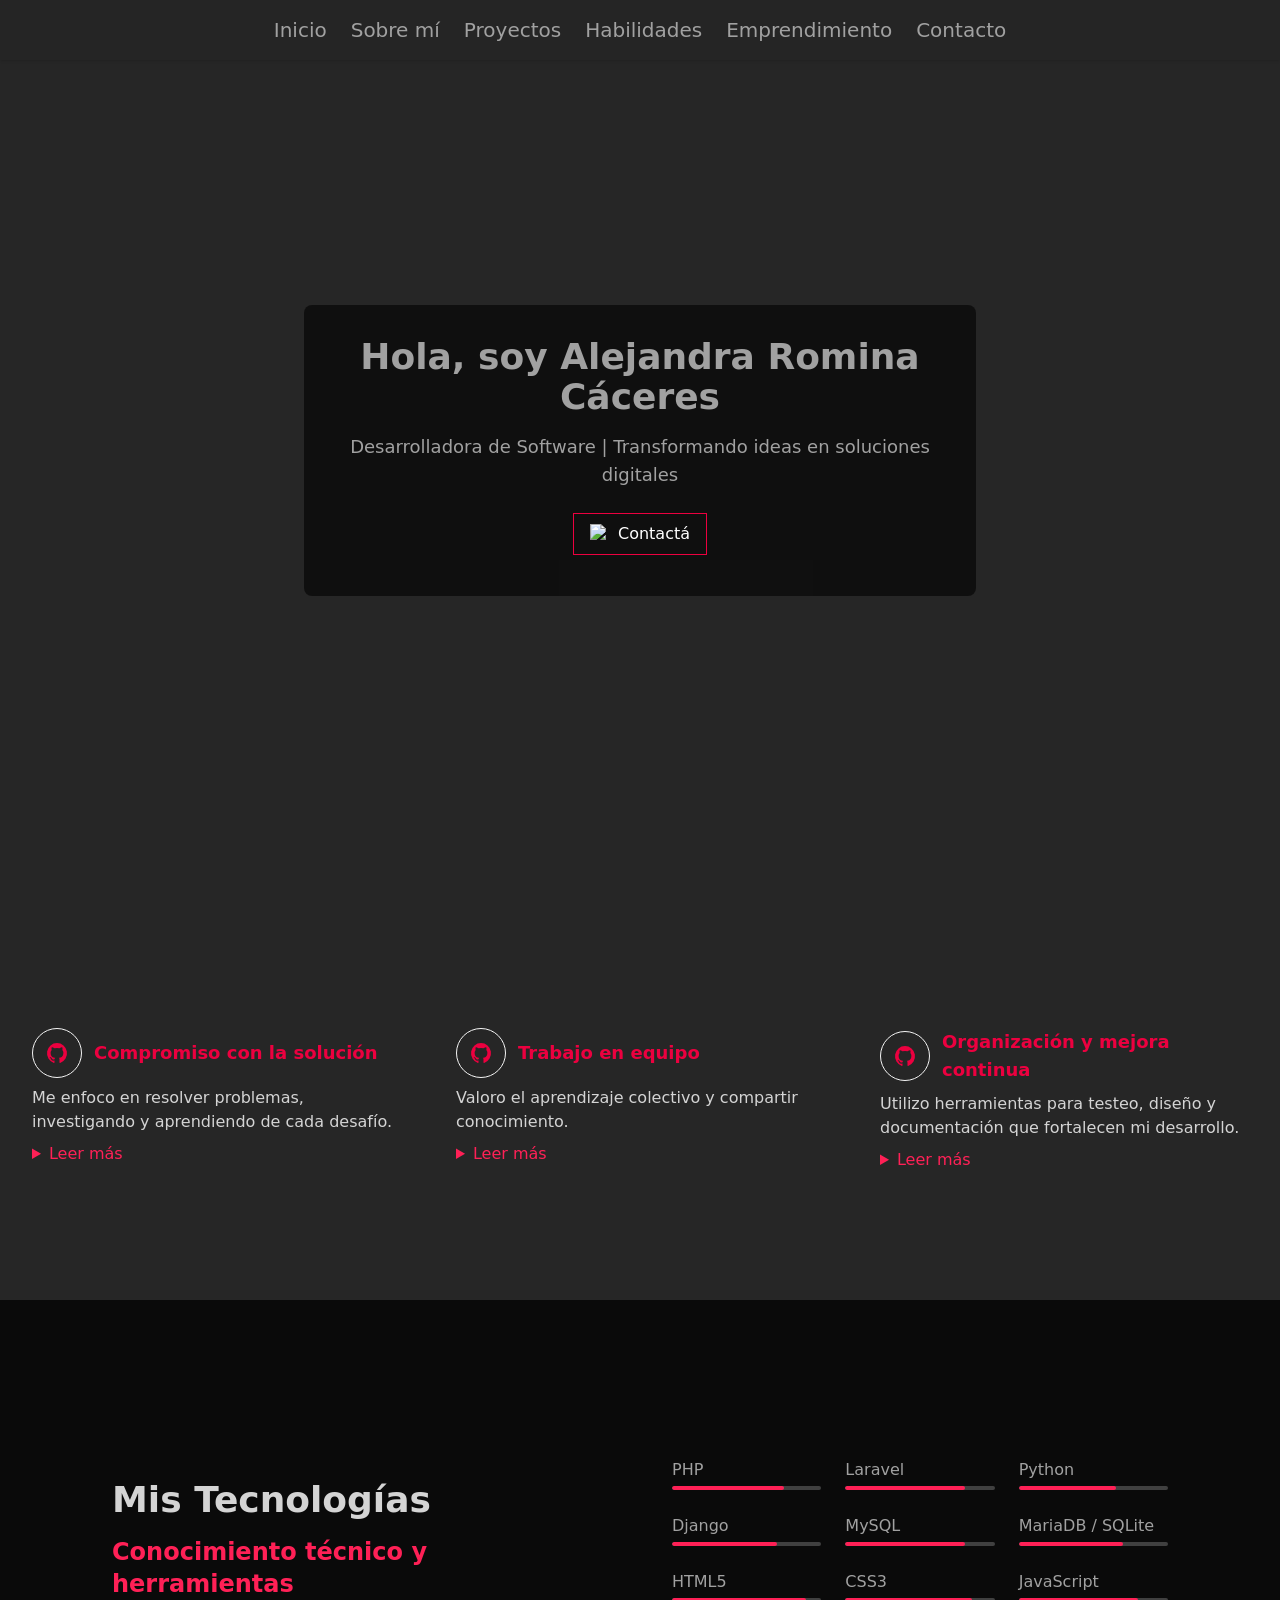
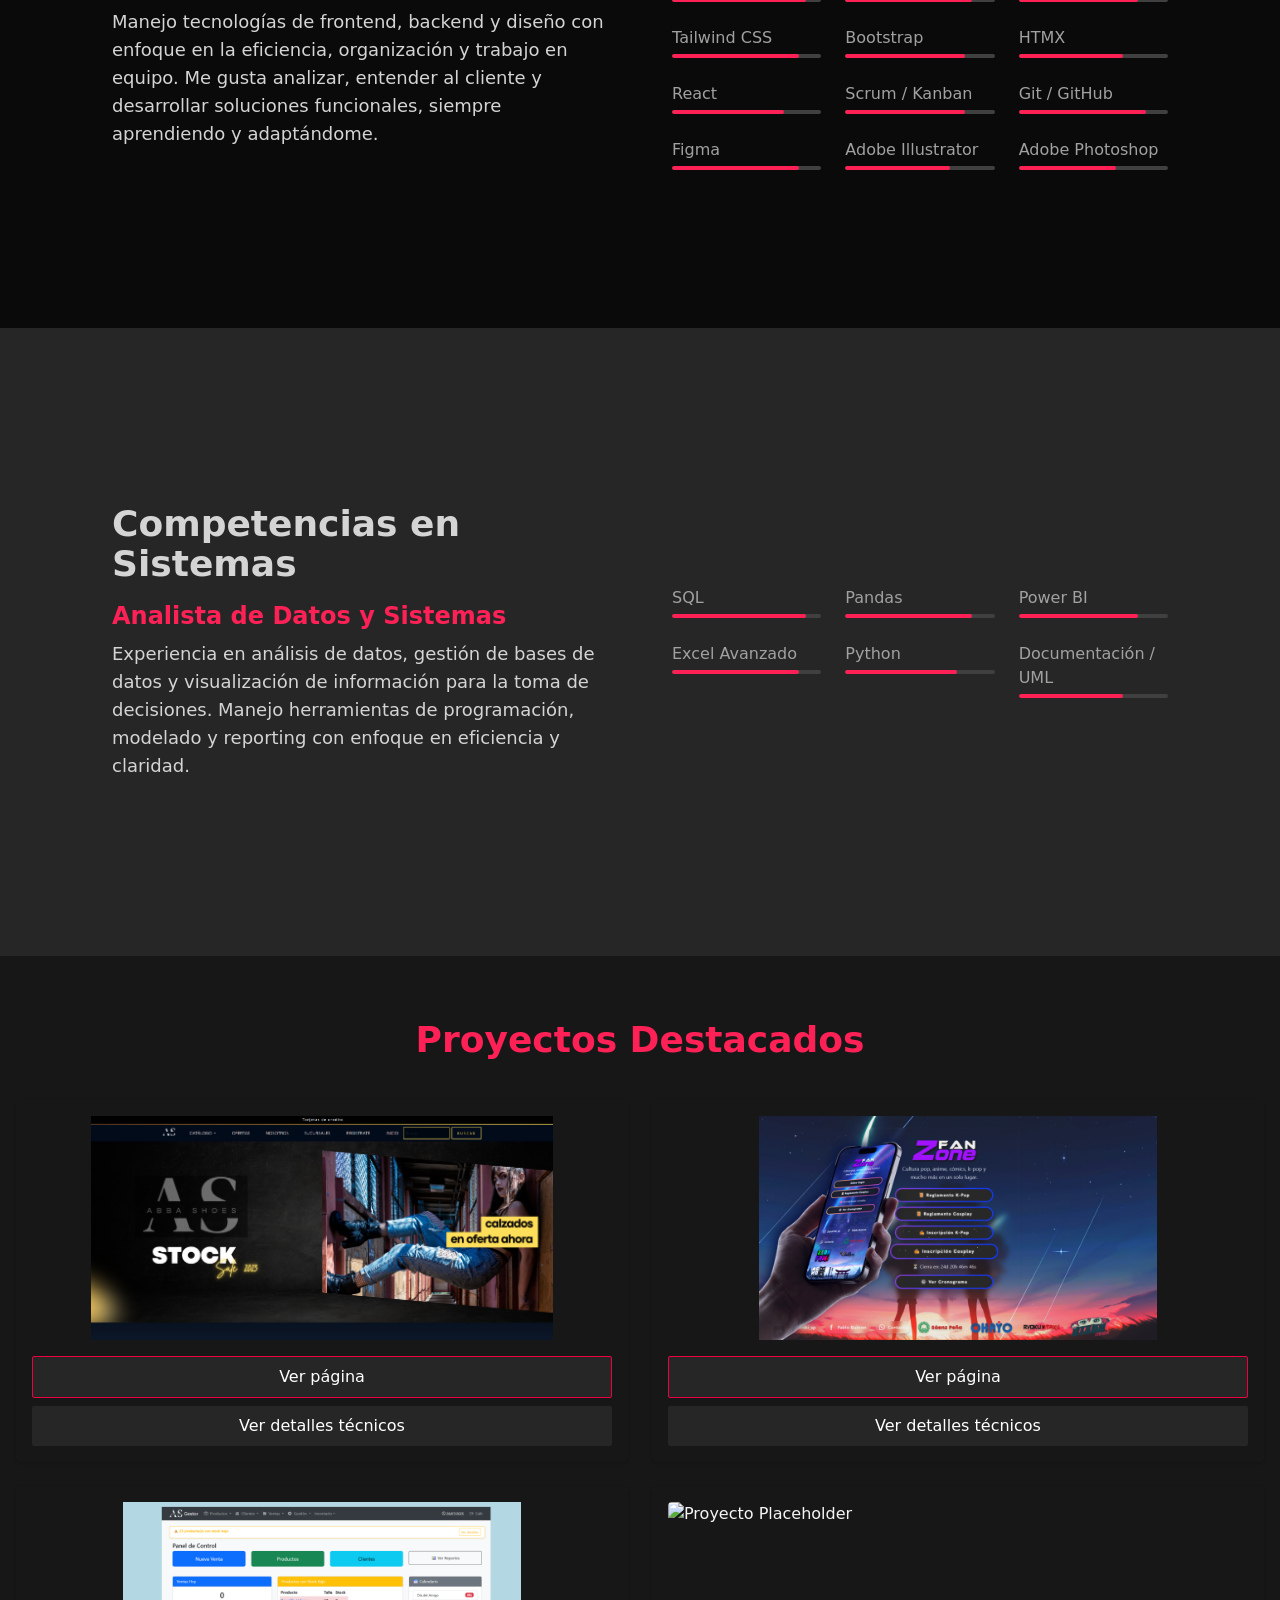
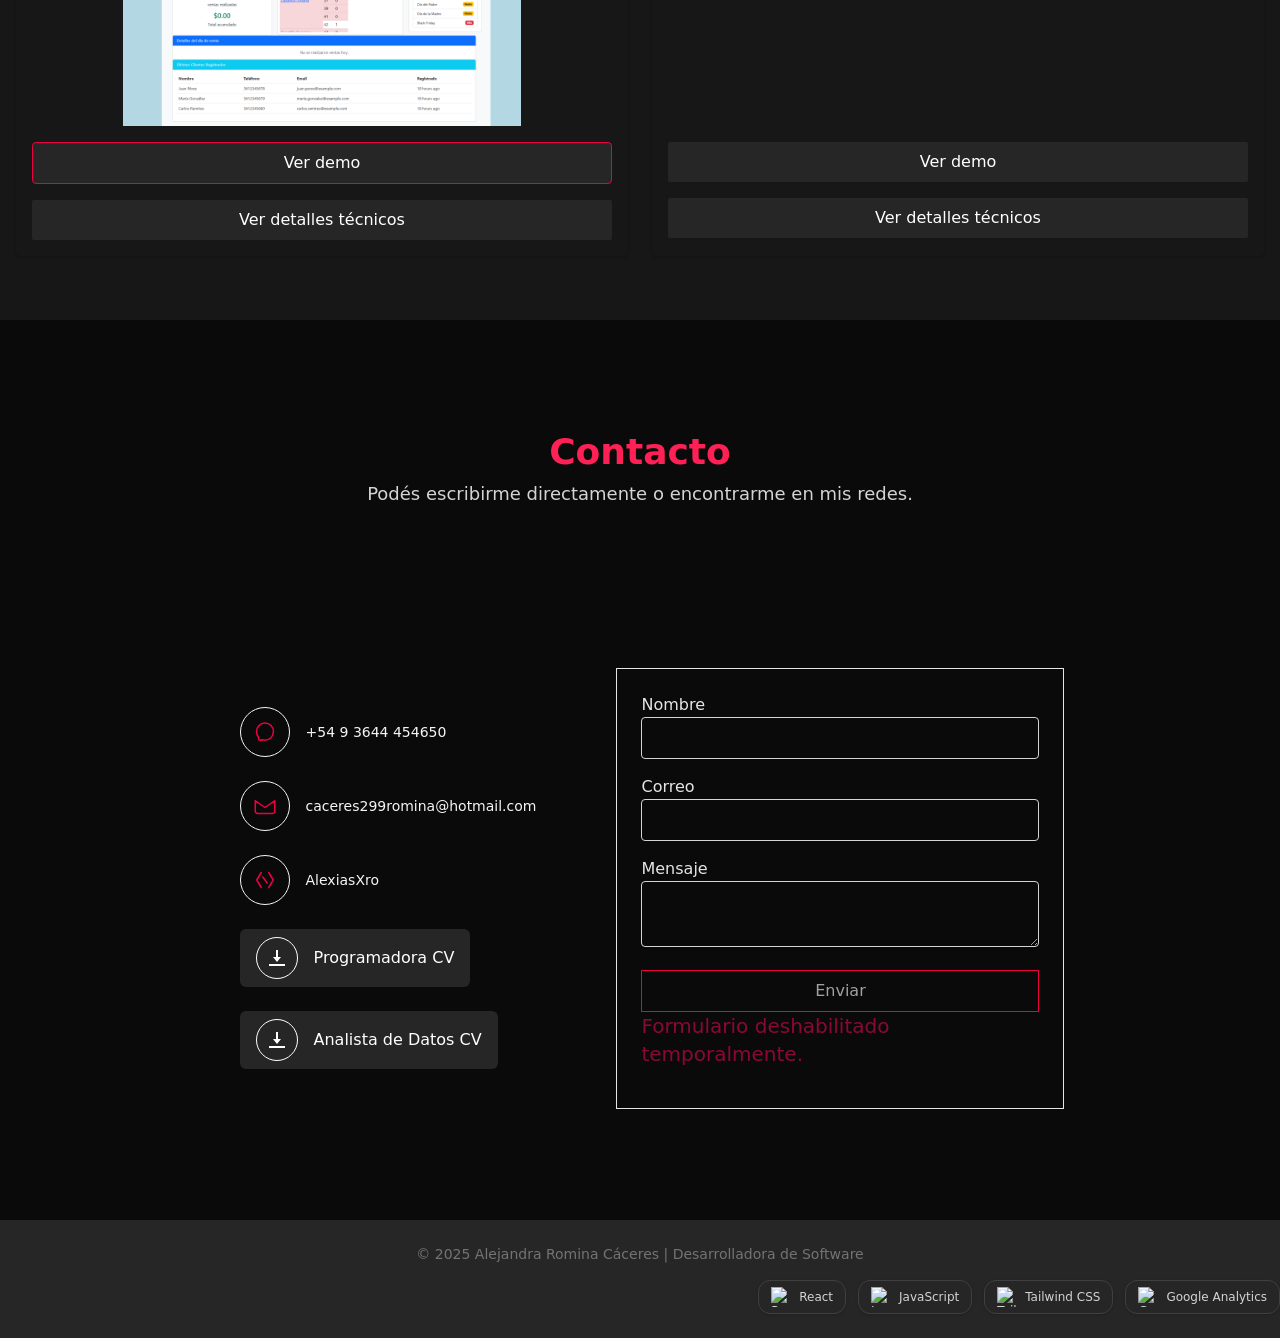
==== index.html @ 6312ea37 "Refactor code structure for improved readability and maintainability" ====
<!DOCTYPE html>
<html lang="es">

<head>
  <!-- Google tag (gtag.js) -->
  <script async src="https://www.googletagmanager.com/gtag/js?id=G-7Z6G8LFJYQ"></script>
  <script>
    window.dataLayer = window.dataLayer || [];
    function gtag() { dataLayer.push(arguments); }
    gtag('js', new Date());

    gtag('config', 'G-7Z6G8LFJYQ');
  </script>

  <meta charset="UTF-8" />
  <meta name="viewport" content="width=device-width, initial-scale=1.0" />
  <title>Mi Portafolio - A.Romina Caceres</title>
  <link href="./tailwind.css" rel="stylesheet" />
  <!-- AOS CSS -->
  <link href="https://unpkg.com/aos@2.3.1/dist/aos.css" rel="stylesheet">


</head>

<body class=" bg-neutral-800 text-neutral-200 font-sans">

  <!-- Navbar -->
  <nav class=" bg-neutral-800/80 shadow p-4 fixed top-0 w-full z-50">
    <ul class="flex justify-center space-x-6 font-stretch-normal text-xl text-neutral-400">
      <li><a href="#home" class="hover:text-rose-500">Inicio</a></li>
      <li><a href="#sobre-mi" class="hover:text-rose-500">Sobre mí</a></li>
      <li><a href="#proyectos" class="hover:text-rose-500">Proyectos</a></li>
      <li><a href="#habilidades" class="hover:text-rose-500">Habilidades</a></li>
      <li><a href="#emprendimiento" class="hover:text-rose-500">Emprendimiento</a></li>
      <li><a href="#contacto" class="hover:text-rose-500">Contacto</a></li>
    </ul>
  </nav>

  <main class="flex flex-col ">


    <!-- Inicio -->
    <section id="home" class="relative h-screen bg-cover bg-center flex items-center justify-center text-neutral-400"
      style="background-image: url('https://images.unsplash.com/photo-1481151500463-1fa2dd2d5dbe?fm=jpg&q=60&w=3000&ixlib=rb-4.1.0&ixid=M3wxMjA3fDB8MHxzZWFyY2h8NHx8b2ZpY2luYSUyMG9zY3VyYXxlbnwwfHwwfHx8MA%3D%3D');">
      <div class="bg-neutral-950/80 p-8 rounded-lg text-center max-w-2xl" data-aos="fade-up" data-aos-duration="1000">
        <h1 class="text-3xl md:text-4xl font-bold mb-4">Hola, soy Alejandra Romina Cáceres</h1>
        <p class="text-lg md:text-1xl">Desarrolladora de Software | Transformando ideas en soluciones digitales</p>


        <a href="https://wa.me/5493644454650" target="_blank" rel="noopener noreferrer"
  class="mt-6 inline-flex items-center gap-2 px-4 py-2 border border-rose-600 hover:bg-rose-500/80 text-white text-center  font-medium transition"
  data-aos="fade-up" data-aos-delay="300">
  <img src="https://upload.wikimedia.org/wikipedia/commons/6/6b/WhatsApp.svg" alt="WhatsApp" class="w-5 h-5" />
  Contactá
</a>

      </div>


    </section>


    <!-- Sección 1: Valores personales -->
    <section id="sobre-mi" class="max-w-7xl mx-auto px-4 py-12 min-h-[400px]  flex items-center">

      <div class="flex flex-col md:flex-row justify-around items-start space-y-6 md:space-y-0 md:space-x-6 w-full">

        <div class="grid md:grid-cols-3 gap-6 text-neutral-700 w-full">

          <!-- Tarjeta 1 Icono código -->
          <div class=" p-4" data-aos="zoom-in-up" data-aos-delay="0">
            <div class="flex items-center space-x-3 mb-2">

              <div class="border border-neutral-100 rounded-full p-3 ">
                <svg class="w-6 h-6 text-rose-600" fill="currentColor" viewBox="0 0 24 24">
                  <path fill-rule="evenodd" clip-rule="evenodd"
                    d="M12.006 2a9.847 9.847 0 0 0-6.484 2.44 10.32 10.32 0 0 0-3.393 6.17 10.48 10.48 0 0 0 1.317 6.955 10.045 10.045 0 0 0 5.4 4.418c.504.095.683-.223.683-.494 0-.245-.01-1.052-.014-1.908-2.78.62-3.366-1.21-3.366-1.21a2.711 2.711 0 0 0-1.11-1.5c-.907-.637.07-.621.07-.621.317.044.62.163.885.346.266.183.487.426.647.71.135.253.318.476.538.655a2.079 2.079 0 0 0 2.37.196c.045-.52.27-1.006.635-1.37-2.219-.259-4.554-1.138-4.554-5.07a4.022 4.022 0 0 1 1.031-2.75 3.77 3.77 0 0 1 .096-2.713s.839-.275 2.749 1.05a9.26 9.26 0 0 1 5.004 0c1.906-1.325 2.74-1.05 2.74-1.05.37.858.406 1.828.101 2.713a4.017 4.017 0 0 1 1.029 2.75c0 3.939-2.339 4.805-4.564 5.058a2.471 2.471 0 0 1 .679 1.897c0 1.372-.012 2.477-.012 2.814 0 .272.18.592.687.492a10.05 10.05 0 0 0 5.388-4.421 10.473 10.473 0 0 0 1.313-6.948 10.32 10.32 0 0 0-3.39-6.165A9.847 9.847 0 0 0 12.007 2Z" />
                </svg>
              </div>
              <h3 class="text-lg font-semibold text-rose-600">Compromiso con la solución</h3>
            </div>
            <p class="text-base text-neutral-300">
              Me enfoco en resolver problemas, investigando y aprendiendo de cada desafío.
            </p>
            <details class="mt-2 text-base text-neutral-300">
              <summary class="cursor-pointer text-rose-500">Leer más</summary>
              Aunque no siempre tengo todas las respuestas, busco soluciones junto al equipo y comprendo al cliente
              más allá del código.
            </details>
          </div>

          <!-- Tarjeta 2 Icono equipo-->
          <div class=" p-4" data-aos="zoom-in-up" data-aos-delay="100">
            <div class="flex items-center space-x-3 mb-2">

              <div class="border border-neutral-100 rounded-full p-3">
                <svg class="w-6 h-6 text-rose-600" fill="currentColor" viewBox="0 0 24 24">
                  <path fill-rule="evenodd" clip-rule="evenodd"
                    d="M12.006 2a9.847 9.847 0 0 0-6.484 2.44 10.32 10.32 0 0 0-3.393 6.17 10.48 10.48 0 0 0 1.317 6.955 10.045 10.045 0 0 0 5.4 4.418c.504.095.683-.223.683-.494 0-.245-.01-1.052-.014-1.908-2.78.62-3.366-1.21-3.366-1.21a2.711 2.711 0 0 0-1.11-1.5c-.907-.637.07-.621.07-.621.317.044.62.163.885.346.266.183.487.426.647.71.135.253.318.476.538.655a2.079 2.079 0 0 0 2.37.196c.045-.52.27-1.006.635-1.37-2.219-.259-4.554-1.138-4.554-5.07a4.022 4.022 0 0 1 1.031-2.75 3.77 3.77 0 0 1 .096-2.713s.839-.275 2.749 1.05a9.26 9.26 0 0 1 5.004 0c1.906-1.325 2.74-1.05 2.74-1.05.37.858.406 1.828.101 2.713a4.017 4.017 0 0 1 1.029 2.75c0 3.939-2.339 4.805-4.564 5.058a2.471 2.471 0 0 1 .679 1.897c0 1.372-.012 2.477-.012 2.814 0 .272.18.592.687.492a10.05 10.05 0 0 0 5.388-4.421 10.473 10.473 0 0 0 1.313-6.948 10.32 10.32 0 0 0-3.39-6.165A9.847 9.847 0 0 0 12.007 2Z" />
                </svg>
              </div>
              <h3 class="text-lg font-semibold text-rose-600">Trabajo en equipo</h3>
            </div>
            <p class="text-base text-neutral-300">
              Valoro el aprendizaje colectivo y compartir conocimiento.
            </p>
            <details class="mt-2 text-base text-neutral-300">
              <summary class="cursor-pointer text-rose-500">Leer más</summary>
              Cuando algo no me sale, investigo, pregunto y me apoyo en el equipo. Ser desarrolladora es construir en
              conjunto.
            </details>
          </div>

          <!-- Tarjeta 3 Icono testing-->
          <div class=" p-4" data-aos="zoom-in-up" data-aos-delay="200">
            <div class="flex items-center space-x-3 mb-2">
              <div class="border border-neutral-100 rounded-full p-3">
                <svg class="w-6 h-6 text-rose-600" fill="currentColor" viewBox="0 0 24 24">
                  <path fill-rule="evenodd" clip-rule="evenodd"
                    d="M12.006 2a9.847 9.847 0 0 0-6.484 2.44 10.32 10.32 0 0 0-3.393 6.17 10.48 10.48 0 0 0 1.317 6.955 10.045 10.045 0 0 0 5.4 4.418c.504.095.683-.223.683-.494 0-.245-.01-1.052-.014-1.908-2.78.62-3.366-1.21-3.366-1.21a2.711 2.711 0 0 0-1.11-1.5c-.907-.637.07-.621.07-.621.317.044.62.163.885.346.266.183.487.426.647.71.135.253.318.476.538.655a2.079 2.079 0 0 0 2.37.196c.045-.52.27-1.006.635-1.37-2.219-.259-4.554-1.138-4.554-5.07a4.022 4.022 0 0 1 1.031-2.75 3.77 3.77 0 0 1 .096-2.713s.839-.275 2.749 1.05a9.26 9.26 0 0 1 5.004 0c1.906-1.325 2.74-1.05 2.74-1.05.37.858.406 1.828.101 2.713a4.017 4.017 0 0 1 1.029 2.75c0 3.939-2.339 4.805-4.564 5.058a2.471 2.471 0 0 1 .679 1.897c0 1.372-.012 2.477-.012 2.814 0 .272.18.592.687.492a10.05 10.05 0 0 0 5.388-4.421 10.473 10.473 0 0 0 1.313-6.948 10.32 10.32 0 0 0-3.39-6.165A9.847 9.847 0 0 0 12.007 2Z" />
                </svg>
              </div>
              <h3 class="text-lg font-semibold text-rose-600">Organización y mejora continua</h3>
            </div>
            <p class="text-base text-neutral-300">
              Utilizo herramientas para testeo, diseño y documentación que fortalecen mi desarrollo.
            </p>
            <details class="mt-2 text-base text-neutral-300">
              <summary class="cursor-pointer text-rose-500">Leer más</summary>
              Aunque ciertos lenguajes me cuesten al inicio, los enfrento con resiliencia y estructura.
            </details>
          </div>

        </div>

      </div>

      </div>
    </section>

    <!-- Sección 2: Skills técnicas -->
    <section id="habilidades" class="bg-neutral-950 text-neutral-400 py-16">

      <div class="max-w-6xl mx-auto px-4">

        <div class="flex flex-col md:flex-row items-center justify-between min-h-[500px]">

          <!-- Texto -->
          <!-- Contenedor izquierdo: texto -->
          <div class="md:w-1/2 w-full mb-10 md:mb-0 px-8">
            <h1 class="text-4xl font-bold text-neutral-300 mb-4">Mis Tecnologías</h1>
            <h2 class="text-2xl font-semibold text-rose-500 mb-2">Conocimiento técnico y herramientas</h2>
            <p class="text-neutral-300 text-lg">
              Manejo tecnologías de frontend, backend y diseño con enfoque en la eficiencia, organización y trabajo en
              equipo.
              Me gusta analizar, entender al cliente y desarrollar soluciones funcionales, siempre aprendiendo y
              adaptándome.
            </p>
          </div>

          <!-- Contenedor derecho: gráfico de barras -->
          <div class="md:w-1/2 w-full px-8">

            <div id="skills-bars" class="grid grid-cols-1 sm:grid-cols-2 lg:grid-cols-3 gap-6">

              <!-- Backend -->


              <!-- PHP -->
              <div>
                <p class="mb-1">PHP</p>
                <div class="w-full bg-neutral-700 rounded-full h-1 overflow-hidden">
                  <div class="bg-rose-500 h-1 rounded-full bar-fill" data-width="75%"></div>
                </div>
              </div>

              <!-- Laravel -->
              <div>
                <p class="mb-1">Laravel</p>
                <div class="w-full bg-neutral-700 rounded-full h-1 overflow-hidden">
                  <div class="bg-rose-500 h-1 rounded-full bar-fill" data-width="80%"></div>
                </div>
              </div>

              <!-- Python -->
              <div>
                <p class="mb-1">Python</p>
                <div class="w-full bg-neutral-700 rounded-full h-1 overflow-hidden">
                  <div class="bg-rose-500 h-1 rounded-full bar-fill" data-width="65%"></div>
                </div>
              </div>

              <!-- Django -->
              <div>
                <p class="mb-1">Django</p>
                <div class="w-full bg-neutral-700 rounded-full h-1 overflow-hidden">
                  <div class="bg-rose-500 h-1 rounded-full bar-fill" data-width="70%"></div>
                </div>
              </div>

              <!-- MySQL -->
              <div>
                <p class="mb-1">MySQL</p>
                <div class="w-full bg-neutral-700 rounded-full h-1 overflow-hidden">
                  <div class="bg-rose-500 h-1 rounded-full bar-fill" data-width="80%"></div>
                </div>
              </div>

              <!-- SQLite / MariaDB -->
              <div>
                <p class="mb-1">MariaDB / SQLite</p>
                <div class="w-full bg-neutral-700 rounded-full h-1 overflow-hidden">
                  <div class="bg-rose-500 h-1 rounded-full bar-fill" data-width="70%"></div>
                </div>
              </div>


              <!-- Frontend -->
              <!-- HTML5 -->
              <div>
                <p class="mb-1">HTML5</p>
                <div class="w-full bg-neutral-700 rounded-full h-1 overflow-hidden">
                  <div class="bg-rose-500 h-1 rounded-full bar-fill" data-width="90%"></div>
                </div>
              </div>

              <!-- CSS3 -->
              <div>
                <p class="mb-1">CSS3</p>
                <div class="w-full bg-neutral-700 rounded-full h-1 overflow-hidden">
                  <div class="bg-rose-500 h-1 rounded-full bar-fill" data-width="85%"></div>
                </div>
              </div>

              <!-- JavaScript -->
              <div>
                <p class="mb-1">JavaScript</p>
                <div class="w-full bg-neutral-700 rounded-full h-1 overflow-hidden">
                  <div class="bg-rose-500 h-1 rounded-full bar-fill" data-width="80%"></div>
                </div>
              </div>

              <!-- Tailwind CSS -->
              <div>
                <p class="mb-1">Tailwind CSS</p>
                <div class="w-full bg-neutral-700 rounded-full h-1 overflow-hidden">
                  <div class="bg-rose-500 h-1 rounded-full bar-fill" data-width="85%"></div>
                </div>
              </div>

              <!-- Bootstrap -->
              <div>
                <p class="mb-1">Bootstrap</p>
                <div class="w-full bg-neutral-700 rounded-full h-1 overflow-hidden">
                  <div class="bg-rose-500 h-1 rounded-full bar-fill" data-width="80%"></div>
                </div>
              </div>

              <!-- HTMX -->
              <div>
                <p class="mb-1">HTMX</p>
                <div class="w-full bg-neutral-700 rounded-full h-1 overflow-hidden">
                  <div class="bg-rose-500 h-1 rounded-full bar-fill" data-width="70%"></div>
                </div>
              </div>
              <!-- React -->
              <div>
                <p class="mb-1">React</p>
                <div class="w-full bg-neutral-700 rounded-full h-1 overflow-hidden">
                  <div class="bg-rose-500 h-1 rounded-full bar-fill" data-width="75%"></div>
                </div>
              </div>
              <!-- Scrum / Kanban -->
              <div>
                <p class="mb-1">Scrum / Kanban</p>
                <div class="w-full bg-neutral-700 rounded-full h-1 overflow-hidden">
                  <div class="bg-rose-500 h-1 rounded-full bar-fill" data-width="80%"></div>
                </div>
              </div>

              <!-- Git / GitHub -->
              <div>
                <p class="mb-1">Git / GitHub</p>
                <div class="w-full bg-neutral-700 rounded-full h-1 overflow-hidden">
                  <div class="bg-rose-500 h-1 rounded-full bar-fill" data-width="85%"></div>
                </div>
              </div>



              <!--Diseño-->
              <!-- Figma -->
              <div>
                <p class="mb-1">Figma</p>
                <div class="w-full bg-neutral-700 rounded-full h-1 overflow-hidden">
                  <div class="bg-rose-500 h-1 rounded-full bar-fill" data-width="85%"></div>
                </div>
              </div>

              <!-- Adobe Illustrator -->
              <div>
                <p class="mb-1">Adobe Illustrator</p>
                <div class="w-full bg-neutral-700 rounded-full h-1 overflow-hidden">
                  <div class="bg-rose-500 h-1 rounded-full bar-fill" data-width="70%"></div>
                </div>
              </div>

              <!-- Photoshop -->
              <div>
                <p class="mb-1">Adobe Photoshop</p>
                <div class="w-full bg-neutral-700 rounded-full h-1 overflow-hidden">
                  <div class="bg-rose-500 h-1 rounded-full bar-fill" data-width="65%"></div>
                </div>
              </div>
            </div>


          </div>
        </div>

      </div>
    </section>
    <script>
      document.addEventListener("DOMContentLoaded", () => {
        const bars = document.querySelectorAll(".bar-fill");

        const observer = new IntersectionObserver((entries, observer) => {
          entries.forEach(entry => {
            if (entry.isIntersecting) {
              const bar = entry.target;
              const width = bar.dataset.width;
              bar.style.transition = "width 1.5s ease-out";
              bar.style.width = width;
              observer.unobserve(bar); // Solo una vez
            }
          });
        }, {
          threshold: 0.4 // cuando el 40% sea visible
        });

        bars.forEach(bar => {
          bar.style.width = "0"; // Reset inicial
          observer.observe(bar);
        });
      });
    </script>

    <!-- Sección: Skills Analista de Sistemas -->
<section id="habilidades" class="bg-neutral-850 text-neutral-400 py-16">

  <div class="max-w-6xl mx-auto px-4">

    <div class="flex flex-col md:flex-row items-center justify-between min-h-[500px]">

      <!-- Texto -->
      <div class="md:w-1/2 w-full mb-10 md:mb-0 px-8">
        <h1 class="text-4xl font-bold text-neutral-300 mb-4">Competencias en Sistemas</h1>
        <h2 class="text-2xl font-semibold text-rose-500 mb-2">Analista de Datos y Sistemas</h2>
        <p class="text-neutral-300 text-lg">
          Experiencia en análisis de datos, gestión de bases de datos y visualización de información para la toma de decisiones.
          Manejo herramientas de programación, modelado y reporting con enfoque en eficiencia y claridad.
        </p>
      </div>

      <!-- Gráfico de barras -->
      <div class="md:w-1/2 w-full px-8">

        <div id="skills-bars" class="grid grid-cols-1 sm:grid-cols-2 lg:grid-cols-3 gap-6">

          <!-- SQL -->
          <div>
            <p class="mb-1">SQL</p>
            <div class="w-full bg-neutral-700 rounded-full h-1 overflow-hidden">
              <div class="bg-rose-500 h-1 rounded-full bar-fill" data-width="90%"></div>
            </div>
          </div>

          <!-- Pandas -->
          <div>
            <p class="mb-1">Pandas</p>
            <div class="w-full bg-neutral-700 rounded-full h-1 overflow-hidden">
              <div class="bg-rose-500 h-1 rounded-full bar-fill" data-width="85%"></div>
            </div>
          </div>

          <!-- Power BI -->
          <div>
            <p class="mb-1">Power BI</p>
            <div class="w-full bg-neutral-700 rounded-full h-1 overflow-hidden">
              <div class="bg-rose-500 h-1 rounded-full bar-fill" data-width="80%"></div>
            </div>
          </div>

          <!-- Excel Avanzado -->
          <div>
            <p class="mb-1">Excel Avanzado</p>
            <div class="w-full bg-neutral-700 rounded-full h-1 overflow-hidden">
              <div class="bg-rose-500 h-1 rounded-full bar-fill" data-width="85%"></div>
            </div>
          </div>

          <!-- Python -->
          <div>
            <p class="mb-1">Python</p>
            <div class="w-full bg-neutral-700 rounded-full h-1 overflow-hidden">
              <div class="bg-rose-500 h-1 rounded-full bar-fill" data-width="75%"></div>
            </div>
          </div>

          <!-- Documentación / UML -->
          <div>
            <p class="mb-1">Documentación / UML</p>
            <div class="w-full bg-neutral-700 rounded-full h-1 overflow-hidden">
              <div class="bg-rose-500 h-1 rounded-full bar-fill" data-width="70%"></div>
            </div>
          </div>

        </div>
      </div>
    </div>
  </div>
</section>



    <!-- Sección de proyectos -->
    <section id="proyectos" class="bg-neutral-900 text-neutral-100 py-16 px-2 sm:px-4">
      <div class="max-w-7xl mx-auto">

        <h2 class="text-3xl sm:text-4xl font-semibold text-center text-rose-500 mb-10">
          Proyectos Destacados
        </h2>

        <div class="grid grid-cols-1 sm:grid-cols-2 gap-6">
          <!-- Proyecto 1 -->
          <div class="proyecto bg-neutral-900 p-4 rounded shadow relative">
            <!-- Contenedor de imagen con overlay -->
            <div class="relative">
              <img src="./img/frontAbba.png" alt="Proyecto Tienda Shoes"
                class="rounded object-contain w-full h-56 mb-4" />

              <!-- Overlay oculto inicialmente -->
              <div id="overlay-front-abba"
                class="absolute inset-0 bg-rose-950/90 w-full h-56 text-neutral-300 text-md p-4 hidden rounded mb-4 flex flex-col justify-center overflow-y-auto">
                <ul class="list-disc pl-5">
                
                  <li>Desarrollado con <strong>HTML5, CSS3, Bootstrap</strong> y <strong>JavaScript puro</strong>.</li>
                  <li>Frontend estático, ideal para <em>hosting gratuito</em>.</li>
                  <li>Versión extendida con integración a <strong>Base de Datos MySQL</strong>.</li>
                  <li>Diseño <strong>100% responsive</strong>, adaptado a móviles y tablets.</li>
                  <li>Incluye formulario de inicio de sesión para acceso al panel de administración.</li>
                  <li>Reto principal: mantener la aplicación estática para máxima eficiencia y simplicidad.</li>
                </ul>
                
              </div>


              <!-- Botones -->
              <div class="flex flex-col gap-2">
                <a href="https://tiendashoes-abba.netlify.app/" target="_blank"
                  class="block px-4 py-2 bg-neutral-800 border border-rose-600 hover:bg-rose-900 text-white text-center rounded-xs font-normal transition">
                  Ver página
                </a>
                <button data-toggle-overlay="front-abba"
                  class="block px-4 py-2 bg-neutral-800 hover:bg-neutral-700 text-white text-center rounded-xs font-normal transition">
                  Ver detalles técnicos
                </button>

              </div>
            </div>
          </div>


          <!-- Proyecto 2 -->
          <!-- Proyecto 2 -->
          <div class="proyecto bg-neutral-900 p-4 rounded shadow relative">
            <div class="relative">
              <img src="./img/EventoAnime.png" alt="Proyecto Fan Eventos"
                class="rounded object-contain w-full h-56 mb-4" />
              <div id="overlay-fan-eventos"
                class="absolute inset-0 bg-rose-950/90 w-full h-56 text-neutral-300 text-md p-4 hidden rounded mb-4 flex flex-col justify-center overflow-y-auto">
                
                 <ul class="list-disc pl-5 text-neutral-300 ">
  <li>Desarrollado con <strong>HTML</strong>, <strong>Tailwind CSS</strong> y <strong>JavaScript puro</strong>.</li>
  <li>Interfaz con botones para inscripción y acceso a información.</li>
  <li>Integración con <strong>Google Formularios</strong> y <strong>Google Documentos</strong> para gestión de inscripciones.</li>
  <li>Temporizador que controla el cierre automático de inscripciones y oculta el formulario.</li>
  <li>Incluye mapa del lugar con <strong>Google Maps</strong> y seguimiento mediante <strong>Google Analytics</strong>.</li>
  <li>Sitio estático sin backend ni base de datos.</li>
</ul>

             
              </div>
            </div>
            <div class="flex flex-col gap-2">
              <a href="https://faneventos.netlify.app/" target="_blank"
                class="block px-4 py-2 bg-neutral-800 border border-rose-600 hover:bg-rose-900 text-white text-center rounded-xs font-normal transition">
                Ver página
              </a>
              <button data-toggle-overlay="fan-eventos"
                class="block px-4 py-2 bg-neutral-800 hover:bg-neutral-700 text-white text-center rounded-xs font-normal transition">
                Ver detalles técnicos
              </button>
            </div>
          </div>


          <!-- Proyecto 3 (sin hosting, fullstack local) -->
          <div class="proyecto bg-neutral-900 p-4 rounded shadow relative">
            <div class="relative">
              <img src="./img/gestor.png" alt="Proyecto Gestor" class="rounded object-contain w-full h-56 mb-4" />
              <div id="overlay-gestor"
                class="absolute inset-0 bg-rose-950/90 w-full h-56 text-neutral-300 text-md p-4 hidden rounded  flex flex-col justify-center overflow-y-auto">
                <ul class="list-disc pl-5 my-4 ">
                 
  <li>Aplicación <strong>fullstack</strong> desarrollada con <strong>Laravel 11</strong> y <strong>Blade</strong>.</li>
  <li>Frontend con <strong>Bootstrap</strong> para una interfaz responsiva y funcional.</li>
  <li>Funcionalidades clave: gestión de <strong>compras</strong>, <strong>proveedores</strong>, <strong>clientes</strong>, <strong>ventas</strong> e <strong>inventarios</strong>.</li>
  <li>Incluye <strong>reportes</strong>, análisis de egresos y cierres de caja.</li>
  <li>Implementa <strong>autenticación</strong>, <strong>roles</strong> y <strong>soft delete</strong> para manejo seguro de datos.</li>
  <li><strong>Dashboard personalizado</strong> para control y monitoreo eficiente.</li>
  <li>Actualmente en producción y en uso en una empresa, <strong>automatizando áreas clave</strong> y preparando expansión online con revendedores.</li>
</ul>

              </div>
            </div>
            <div class="flex flex-col gap-2">

   <button
  id="openGestorAbba"
  class="block px-4 py-2 bg-neutral-800 border border-rose-600 hover:bg-rose-900 text-white text-center rounded font-normal transition">
  Ver demo
</button>
              <button data-toggle-overlay="gestor"
                class="block px-4 py-2 bg-neutral-800 hover:bg-neutral-700 text-white text-center rounded-xs font-normal transition mt-2">
                Ver detalles técnicos
              </button>
            </div>
          </div>
          <!-- Modal Gestor ABBA -->
<!-- Modal Gestor ABBA -->
<div id="gestorabba" class="fixed inset-0 z-50 hidden">
  
  <!-- Overlay -->
  <div class="absolute inset-0 bg-black/70 backdrop-blur-sm"></div>

  <!-- Contenedor -->
  <div class="relative mx-auto mt-10 max-w-5xl bg-neutral-900 text-white rounded-lg border border-rose-600 shadow-xl">

    <!-- Header -->
    <div class="flex items-center justify-between px-6 py-4 border-b border-neutral-700">
      <h2 class="text-lg font-semibold">Gestor ABBA · Demo del sistema</h2>
      <button id="closeGestorAbba" class="text-neutral-400 hover:text-white text-xl">&times;</button>
    </div>

    <!-- Body -->
    <div class="p-6">

      <!-- Carrusel -->
      <div class="relative overflow-hidden rounded-lg">

        <div id="gestorabbaSlides" class="flex transition-transform duration-500">

          <!-- Dashboard -->
<img src="img/Abba/demo1.png"
     class="w-full flex-shrink-0 object-contain"
     alt="Dashboard Gestor ABBA – Control total del negocio en tiempo real">

<!-- Ventas / Caja -->
<img src="img/Abba/demo2.png"
     class="w-full flex-shrink-0 object-contain"
     alt="Venta rápida Gestor ABBA – Pagos, cuotas y cálculo automático de vuelto">

<!-- Lector de código de barras -->
<img src="img/Abba/demo3.png"
     class="w-full flex-shrink-0 object-contain"
     alt="Ventas con código de barras Gestor ABBA – Búsqueda rápida de productos">

<!-- Stock por talle -->
<img src="img/Abba/demo4.png"
     class="w-full flex-shrink-0 object-contain"
     alt="Control de stock por talle Gestor ABBA – Actualización automática">

<!-- Clientes -->
<img src="img/Abba/demo5.png"
     class="w-full flex-shrink-0 object-contain"
     alt="Gestión de clientes Gestor ABBA – Historial de compras y fidelización">

<!-- Reportes con IA -->
<img src="img/Abba/demo6.png"
     class="w-full flex-shrink-0 object-contain"
     alt="Reportes inteligentes con IA Gestor ABBA – Análisis automático del negocio">

<!-- Gastos y proveedores -->
<img src="img/Abba/demo7.png"
     class="w-full flex-shrink-0 object-contain"
     alt="Gestión de gastos y proveedores Gestor ABBA – Control de egresos y compras">

<!-- Importación desde Excel -->
<img src="img/Abba/demo8.png"
     class="w-full flex-shrink-0 object-contain"
     alt="Importación de productos desde Excel Gestor ABBA – Carga masiva simplificada">

<!-- Facturación -->
<img src="img/Abba/demo9.png"
     class="w-full flex-shrink-0 object-contain"
     alt="Generación de facturas Gestor ABBA – Comprobantes claros y profesionales">

<!-- Slide final / Branding -->
<img src="img/Abba/demo10.png"
     class="w-full flex-shrink-0 object-contain"
     alt="Gestor ABBA – Sistema integral de ventas, stock y gestión comercial">

        </div>

        <!-- Controles -->
        <button id="prevGestorAbba"
          class="absolute left-2 top-1/2 -translate-y-1/2 bg-black/60 px-3 py-2 rounded-full hover:bg-black">
          ‹
        </button>

        <button id="nextGestorAbba"
          class="absolute right-2 top-1/2 -translate-y-1/2 bg-black/60 px-3 py-2 rounded-full hover:bg-black">
          ›
        </button>

      </div>

      <!-- Video futuro -->
      <div class="mt-4 text-center text-neutral-400 text-sm">
        🎥 Próximamente: video demo de Gestor ABBA
      </div>

    </div>
  </div>
</div>
<script>
document.addEventListener('DOMContentLoaded', () => {

  const modal = document.getElementById('gestorabba');
  const openBtn = document.getElementById('openGestorAbba');
  const closeBtn = document.getElementById('closeGestorAbba');

  const slides = document.getElementById('gestorabbaSlides');
  const totalSlides = slides.children.length;
  let index = 0;

  openBtn.addEventListener('click', () => {
    modal.classList.remove('hidden');
    index = 0;
    updateSlide();
  });

  closeBtn.addEventListener('click', () => {
    modal.classList.add('hidden');
  });

  document.getElementById('nextGestorAbba').addEventListener('click', () => {
    index = (index + 1) % totalSlides;
    updateSlide();
  });

  document.getElementById('prevGestorAbba').addEventListener('click', () => {
    index = (index - 1 + totalSlides) % totalSlides;
    updateSlide();
  });

  function updateSlide() {
    slides.style.transform = `translateX(-${index * 100}%)`;
  }

});
</script>


          <!-- Proyecto 4 (factura lite) -->
          <div class="proyecto bg-neutral-900 p-4 rounded shadow relative">
            <div class="relative">
              <img src="https://via.placeholder.com/300x200/ff7f7f/333" alt="Proyecto Placeholder"
                class="rounded object-contain w-full h-56 mb-4" />
              <div id="overlay-proyecto4"
                class="absolute inset-0 bg-rose-950/90 w-full h-56 text-neutral-300 text-md p-4 hidden rounded mb-4 flex flex-col justify-center overflow-y-auto">
                <ul class="list-disc pl-5">
                  <li>Aplicación web en desarrollo con Laravel 11, Blade y Tailwind CSS</li>
                  <li>Funcionalidad principal: emisión de facturas y remitos automatizados</li>
                  <li>Automatiza carga de información del comprador y procesos contables dentro de la factura</li>
                  <li>Planea integración futura con AFIP o ARCA para gestión fiscal</li>
                  <li>Cuenta con prototipos en Figma y frontend básico con suma de productos</li>
                  <li>Actualmente en desarrollo activo, con funcionalidades en expansión</li>
                </ul>

              </div>
            </div>
            <div class="flex flex-col gap-2">
              <a href="#detalle-proyecto4"
                class="block px-4 py-2 bg-neutral-800 hover:bg-neutral-700 text-white text-center rounded-xs font-normal transition">
                Ver demo
              </a>
              <button data-toggle-overlay="proyecto4"
                class="block px-4 py-2 bg-neutral-800 hover:bg-neutral-700 text-white text-center rounded-xs font-normal transition mt-2">
                Ver detalles técnicos
              </button>
            </div>
          </div>

        </div>
        <script>
          // Escucha todos los clicks en botones con data-toggle-overlay
          document.addEventListener('DOMContentLoaded', () => {
            document.querySelectorAll('button[data-toggle-overlay]').forEach(btn => {
              btn.addEventListener('click', () => {
                const id = btn.getAttribute('data-toggle-overlay');
                const overlay = document.getElementById('overlay-' + id);
                if (overlay) overlay.classList.toggle('hidden');
              });
            });
          });
        </script>
    </section>

    <!-- R&N -->
    <!-- R&N -->
    <!-- R&N -->
    <!--
    <section id="emprendimiento" class="max-w-7xl mx-auto px-4 py-12">
      <h2 class="text-3xl font-bold text-rose-500 mb-6">Nuestro Emprendimiento</h2>
      <p class="text-neutral-300 mb-4">Junto a mi socio desarrollamos sistemas personalizados para empresas y
        emprendimientos.
        <br>Ofrecemos soluciones a medida, soporte técnico y desarrollo web & mobile.
      </p>

      
      <a href="https://tusistema.com" target="_blank" class="text-rose-400 hover:underline">Visita nuestra web</a>
    </section>
  -->



    <!-- 000000000 CONTACTO 000000000 -->
    <section class="bg-neutral-950 min-h-screen flex flex-col justify-center items-center" id="contacto">
      <div class="w-full max-w-screen-lg p-4">

        <!-- Título de sección -->
        <div class="w-full text-center  mb-40">
          <h2 class="text-4xl font-semibold text-rose-500">Contacto</h2>
          <p class="text-neutral-300 text-lg mt-2">Podés escribirme directamente o encontrarme en mis redes.</p>
        </div>
        <div class="flex flex-col md:flex-row gap-8 justify-center items-center space-y-6 md:space-y-0 md:space-x-6">
          <!-- Iconos -->


          <!-- Íconos y enlaces -->
          <div class="flex flex-col md:flex-row gap-8 justify-center items-center space-y-6 md:space-y-0 md:space-x-6">
            <div class="flex flex-col items-start text-neutral-100 space-y-6 p-6">

              <!-- WhatsApp -->
              <!-- WhatsApp -->
              <a href="https://wa.me/5493644454650" target="_blank" rel="noopener noreferrer"
                class="flex items-center space-x-4 hover:text-rose-400 transition-transform hover:scale-105">
                <div class="border border-neutral-100 rounded-full p-3">
                  <!-- Heroicon: Chat Bubble Left -->
                  <svg xmlns="http://www.w3.org/2000/svg" fill="none" viewBox="0 0 24 24" stroke-width="1.5"
                    stroke="currentColor" class="w-6 h-6 text-rose-600">
                    <path stroke-linecap="round" stroke-linejoin="round"
                      d="M8.625 20.25c-.847 0-1.68-.09-2.482-.26a.75.75 0 0 1-.563-.729v-1.847a9.06 9.06 0 0 1-2.03-5.814C3.55 6.64 7.337 3 12 3s8.45 3.64 8.45 8.6-3.787 8.65-8.45 8.65c-.994 0-1.959-.15-2.878-.43l-2.292.43z" />
                  </svg>
                </div>
                <span class="text-neutral-100 text-sm">+54 9 3644 454650</span>
              </a>

              <!-- Email -->
              <a href="mailto:caceres299romina@hotmail.com" target="_blank" rel="noopener noreferrer"
                class="flex items-center space-x-4 hover:text-rose-400 transition-transform hover:scale-105">
                <div class="border border-neutral-100 rounded-full p-3">
                  <!-- Heroicon: Envelope -->
                  <svg xmlns="http://www.w3.org/2000/svg" fill="none" viewBox="0 0 24 24" stroke-width="1.5"
                    stroke="currentColor" class="w-6 h-6 text-rose-600">
                    <path stroke-linecap="round" stroke-linejoin="round"
                      d="M21.75 6.75v10.5a2.25 2.25 0 0 1-2.25 2.25H4.5a2.25 2.25 0 0 1-2.25-2.25V6.75M21.75 6.75L12 13.5 2.25 6.75" />
                  </svg>
                </div>
                <span class="text-neutral-100 text-sm">caceres299romina@hotmail.com</span>
              </a>

              <!-- GitHub -->
              <a href="https://github.com/AlexiasXro" target="_blank" rel="noopener noreferrer"
                class="flex items-center space-x-4 hover:text-rose-400 transition-transform hover:scale-105">
                <div class="border border-neutral-100 rounded-full p-3">
                  <!-- Heroicon: Code Bracket -->
                  <svg xmlns="http://www.w3.org/2000/svg" fill="none" viewBox="0 0 24 24" stroke-width="1.5"
                    stroke="currentColor" class="w-6 h-6 text-rose-600">
                    <path stroke-linecap="round" stroke-linejoin="round"
                      d="M8.25 4.5l-4.5 7.5 4.5 7.5m7.5-15l4.5 7.5-4.5 7.5M14.25 15l-4.5-6" />
                  </svg>
                </div>
                <span class="text-neutral-100 text-sm">AlexiasXro</span>
              </a>


              <!-- CV -->
              <a href="/img/C_Alejandra_Romina_Curriculum Vitae-Des.pdf" download target="_blank"
                class="flex items-center space-x-4 bg-neutral-800 hover:bg-rose-600 text-white px-4 py-2 rounded-md transition-transform hover:scale-105">
                <div class="border border-white rounded-full p-2">
                  <svg class="w-6 h-6 text-white" fill="currentColor" viewBox="0 0 24 24">
                    <path d="M12 16l4-5h-3V4h-2v7H8l4 5Zm-8 4h16v-2H4v2Z" />
                  </svg>
                </div>
                <span>Programadora CV </span>
              </a>
              <a href="/img/Romina-A-Cáceres_CV-Analista_de _Datos.pdf" download target="_blank"
                class="flex items-center space-x-4 bg-neutral-800 hover:bg-rose-600 text-white px-4 py-2 rounded-md transition-transform hover:scale-105">
                <div class="border border-white rounded-full p-2">
                  <svg class="w-6 h-6 text-white" fill="currentColor" viewBox="0 0 24 24">
                    <path d="M12 16l4-5h-3V4h-2v7H8l4 5Zm-8 4h16v-2H4v2Z" />
                  </svg>
                </div>
                <span>Analista de Datos CV </span>
              </a>

            </div>



            <!-- Formulario -->
            <div class="border p-6  w-full max-w-md">
              <form onsubmit="return false;">
                <div class="mb-4">
                  <label class="block text-neutral-4">Nombre</label>
                  <input type="text" class="w-full border border-neutral-300 p-2 rounded disabled " />
                </div>
                <div class="mb-4">
                  <label class="block text-neutral-4">Correo</label>
                  <input type="email" class="w-full border border-neutral-300 p-2 rounded disabled " />
                </div>
                <div class="mb-4">
                  <label class="block text-neutral-4">Mensaje</label>
                  <textarea class="w-full border border-neutral-300 p-2 rounded disabled "></textarea>
                </div>
                <button type="submit" class=" text-neutral-400 px-4 py-2 w-full disabled    border border-rose-600" title=" Formulario
                  no disponible aún">Enviar</button>
              </form>
              <p class=" text-rose-900 font-base  text-xl mb-4">Formulario deshabilitado temporalmente.</p>
            </div>
          </div>
    </section>
  </main>


  <!-- Footer -->
  <footer class="text-center text-sm py-6 text-neutral-500">
    © 2025 Alejandra Romina Cáceres | Desarrolladora de Software


    <div class="flex justify-end mt-4 flex-wrap gap-3">

      <span
        class="flex items-center gap-2 bg-neutral-800 text-neutral-300 text-xs px-3 py-1.5 rounded-xl shadow-sm border border-neutral-700 hover:bg-neutral-700 transition">
        <img
          src="https://w7.pngwing.com/pngs/403/269/png-transparent-react-react-native-logos-brands-in-colors-icon.png"
          alt="React" class="w-5 h-5 object-contain" />
        React
      </span>


      <span
        class="flex items-center gap-2 bg-neutral-800 text-neutral-300 text-xs px-3 py-1.5 rounded-xl shadow-sm border border-neutral-700 hover:bg-neutral-700 transition">
        <img src="https://upload.wikimedia.org/wikipedia/commons/6/6a/JavaScript-logo.png" alt="JavaScript"
          class="w-5 h-5 object-contain" />
        JavaScript
      </span>


      <span
        class="flex items-center gap-2 bg-neutral-800 text-neutral-300 text-xs px-3 py-1.5 rounded-xl shadow-sm border border-neutral-700 hover:bg-neutral-700 transition">
        <img src="https://upload.wikimedia.org/wikipedia/commons/d/d5/Tailwind_CSS_Logo.svg" alt="Tailwind CSS"
          class="w-5 h-5 object-contain" />
        Tailwind CSS
      </span>

      <!-- Google Analytics -->
<span class="flex items-center gap-2 bg-neutral-800 text-neutral-300 text-xs px-3 py-1.5 rounded-xl shadow-sm border border-neutral-700 hover:bg-neutral-700 transition">
  <img src="https://upload.wikimedia.org/wikipedia/commons/5/5c/Google_Analytics_logo.png" alt="Google Analytics" class="w-5 h-5 object-contain" />
  Google Analytics
</span>
    </div>
  </footer>





  <!-- AOS JS -->
  <script src="https://unpkg.com/aos@2.3.1/dist/aos.js"></script>
  <script>
    AOS.init();
  </script>
  <script>
    AOS.init({
      once: true, // Solo se anima una vez
    });

    // Detectar cuando AOS activa los elementos
    document.addEventListener('aos:in', ({ detail }) => {
      const bars = detail.querySelectorAll('.bar-fill');
      bars.forEach(bar => {
        const targetWidth = bar.getAttribute('data-width');
        bar.style.width = targetWidth;
      });
    });
  </script>

</body>

</html>
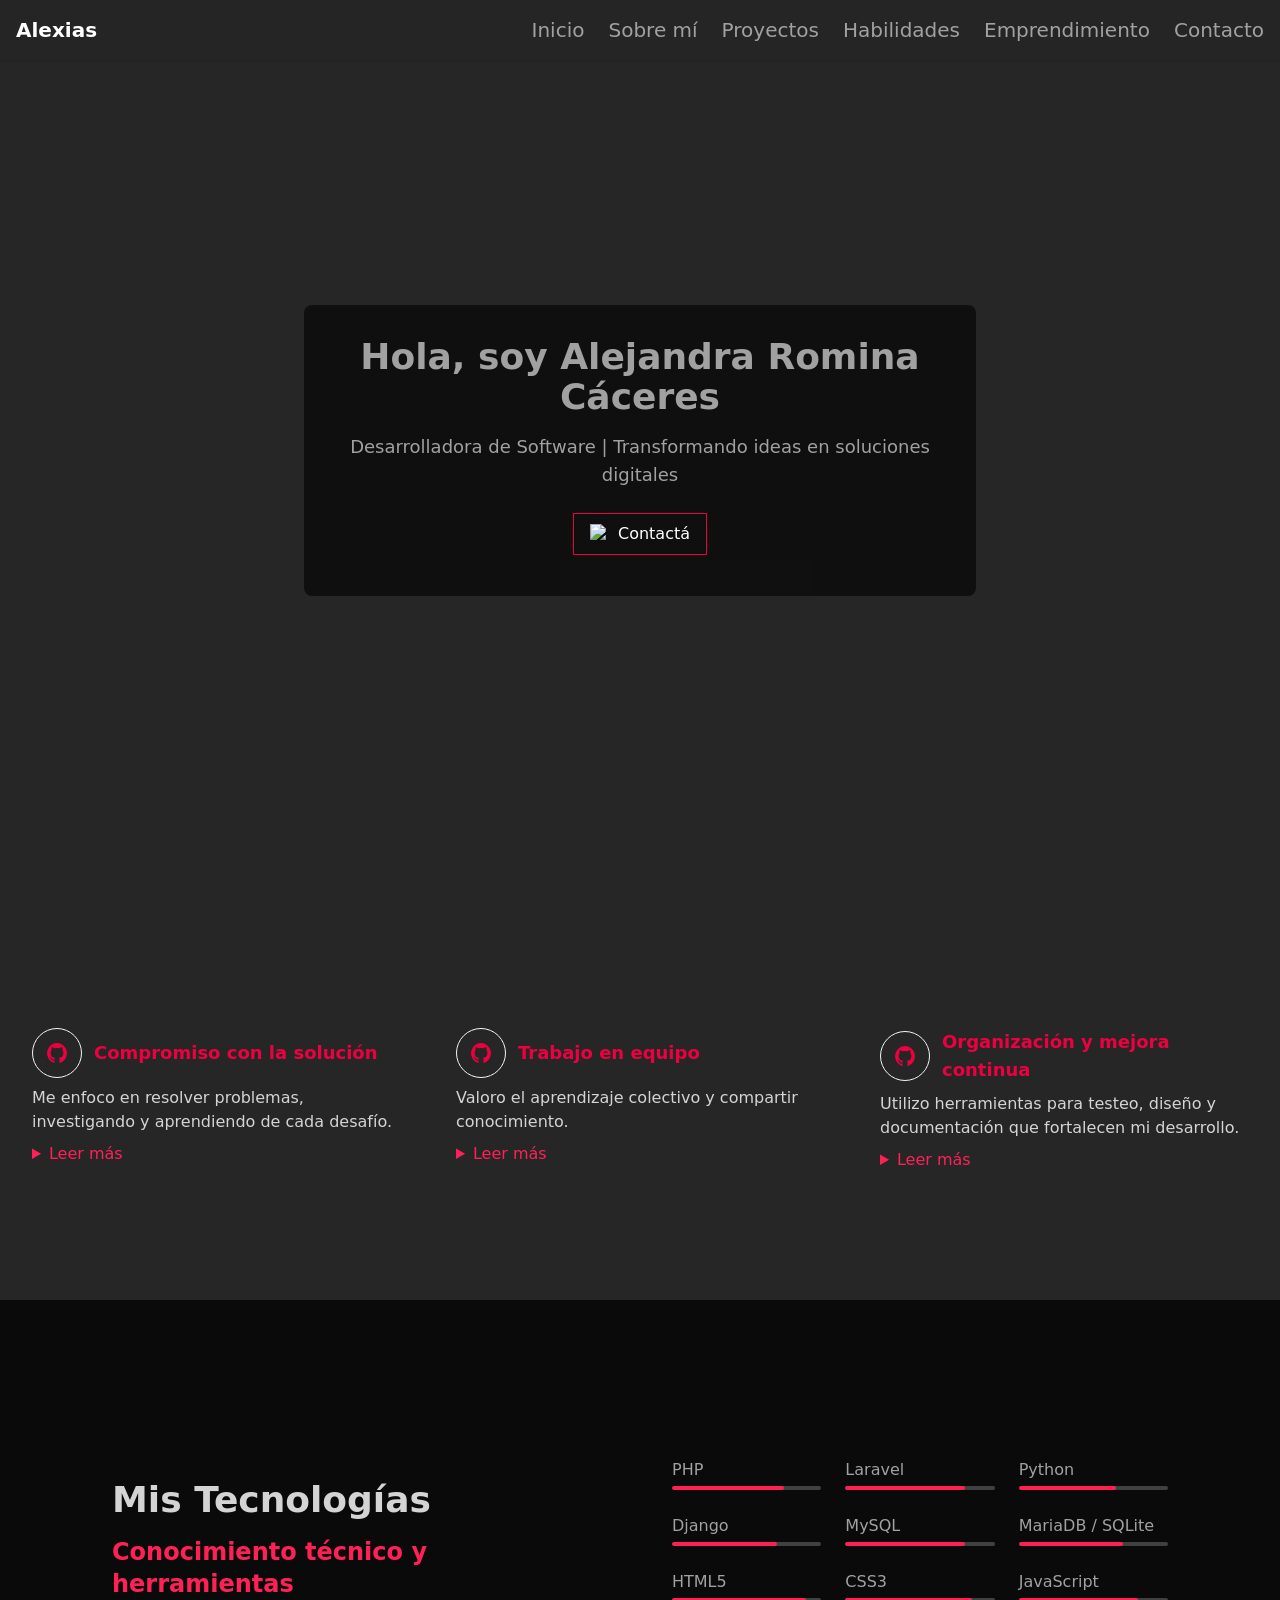
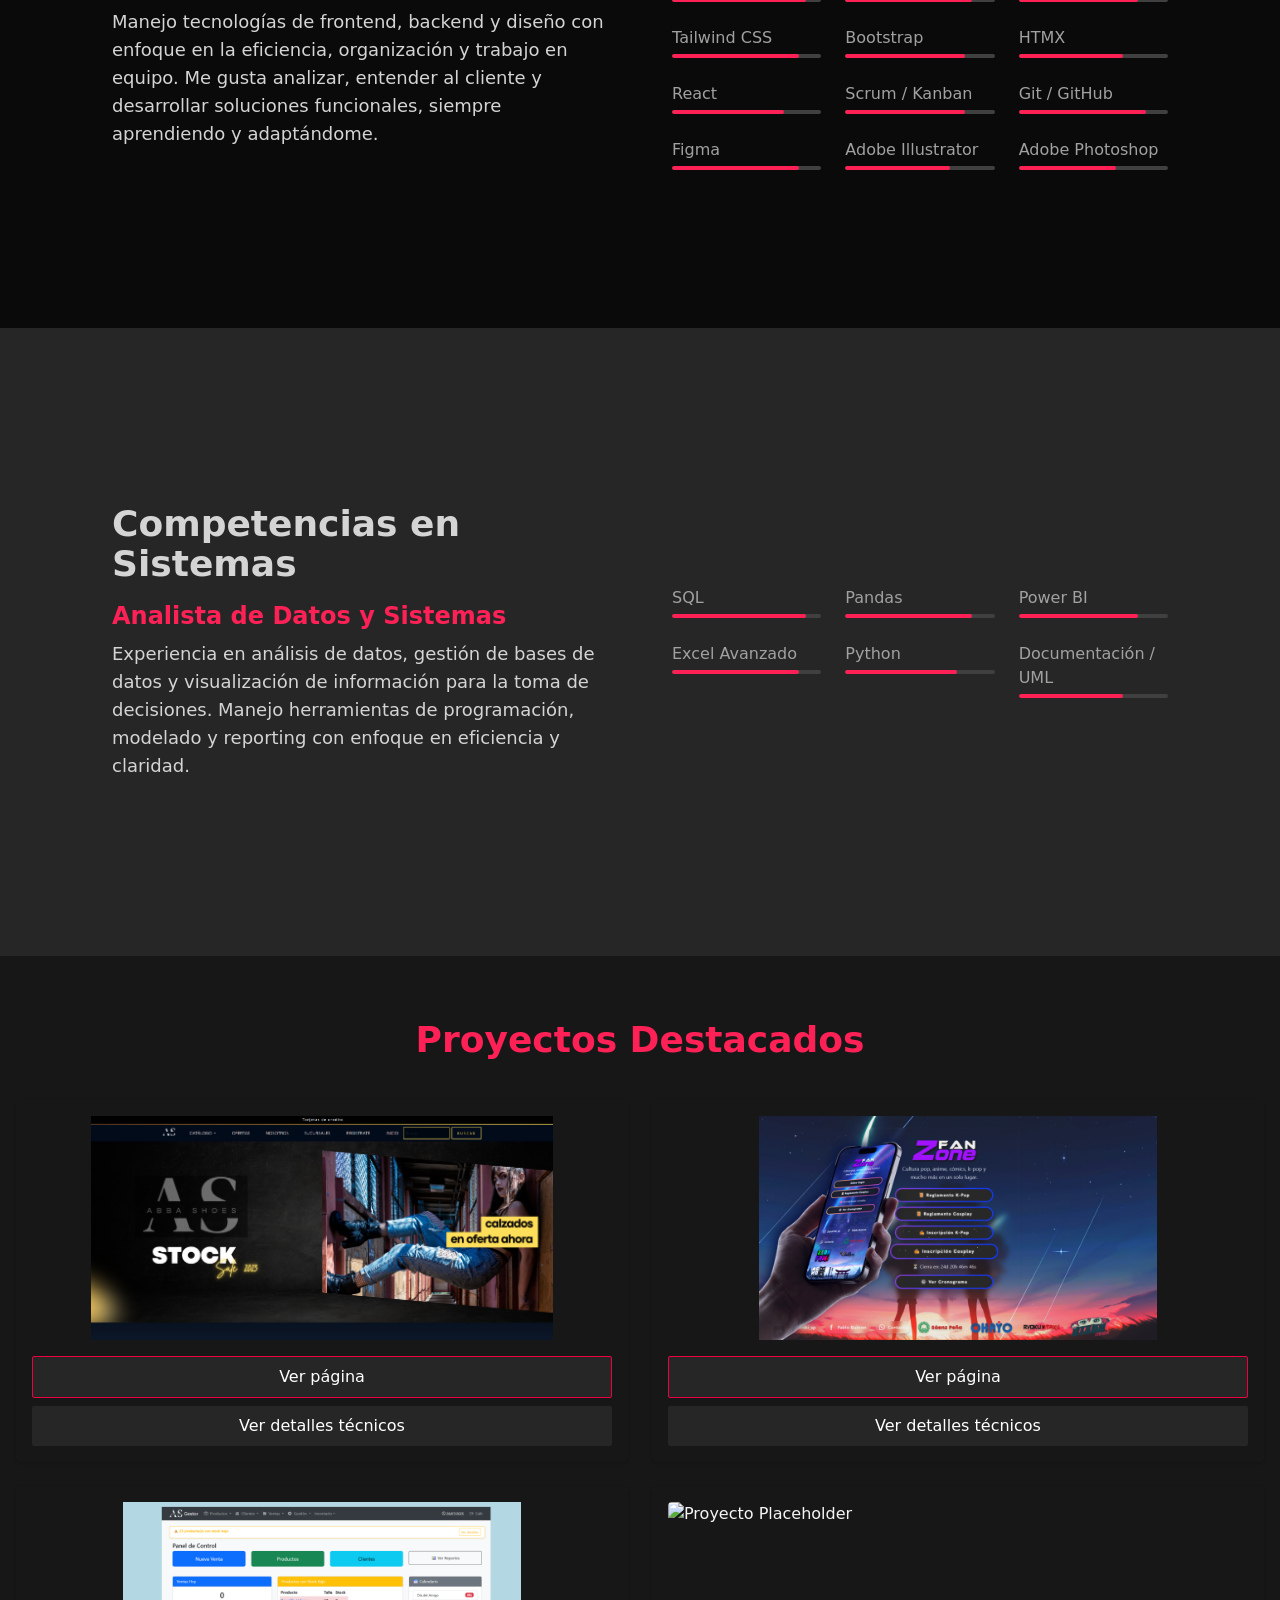
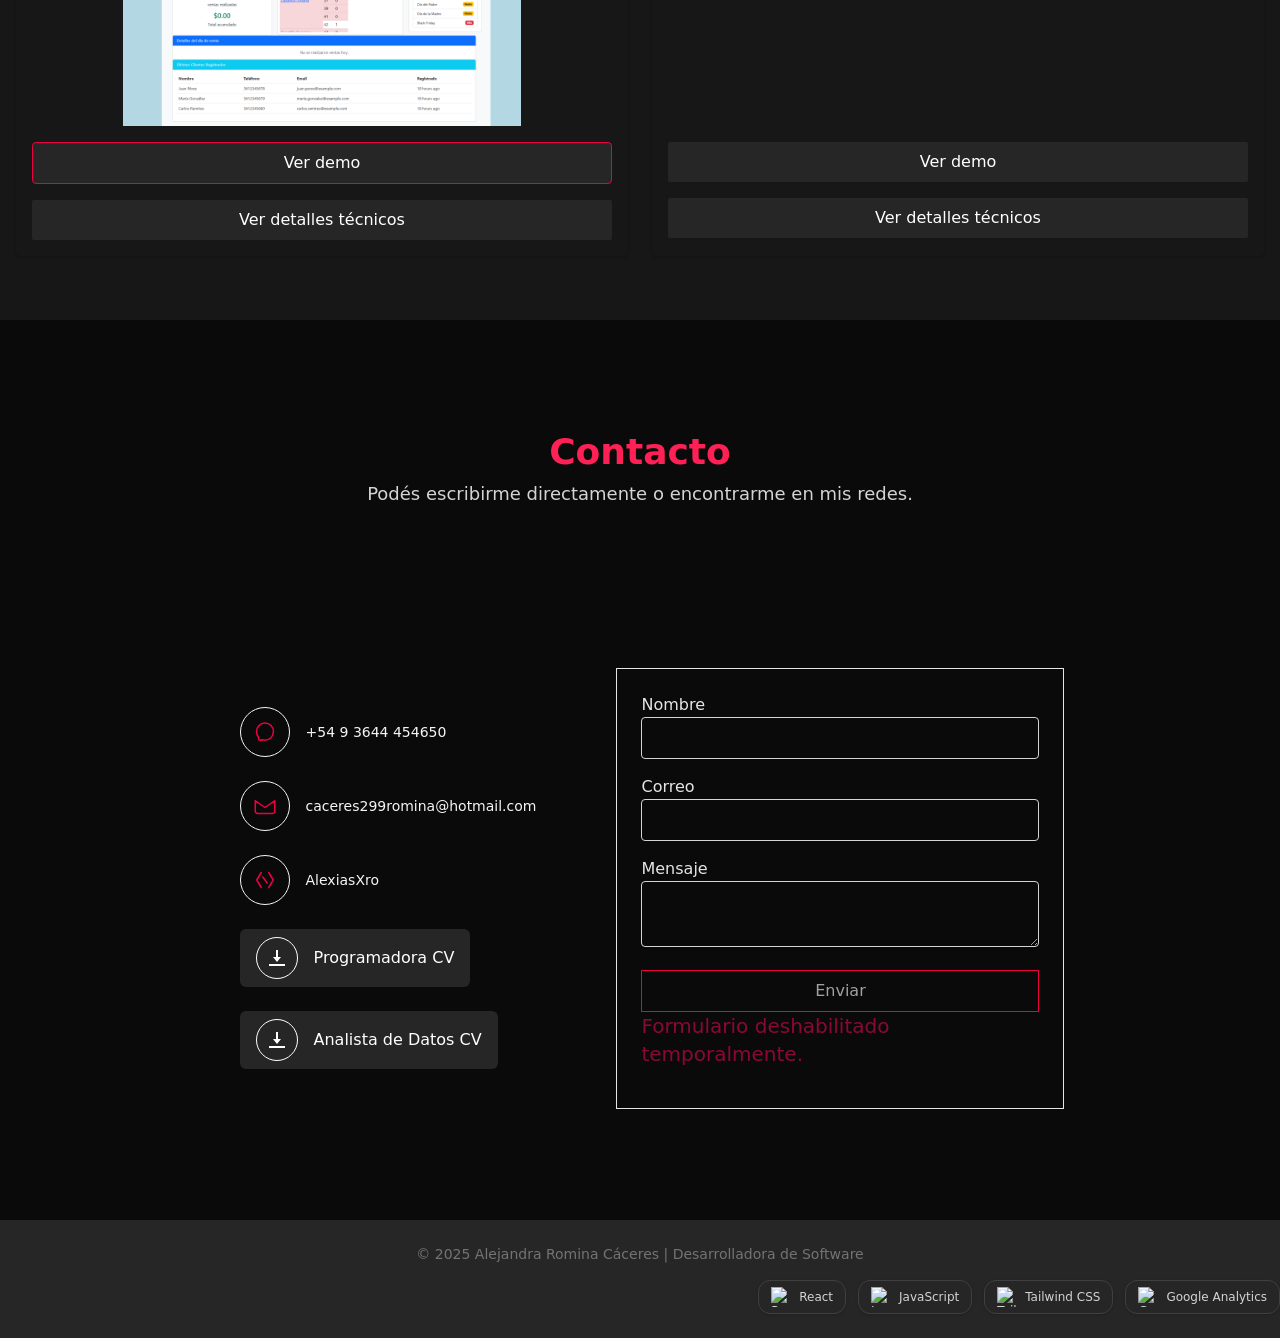
==== commit 82357cc1: "feat: add Factura Lite modal with image carousel and navigation controls" ====
--- a/index.html
+++ b/index.html
@@ -18,23 +18,55 @@
   <link href="./tailwind.css" rel="stylesheet" />
   <!-- AOS CSS -->
   <link href="https://unpkg.com/aos@2.3.1/dist/aos.css" rel="stylesheet">
-
+  <style>
+    .touch-pinch-zoom {
+      touch-action: pinch-zoom;
+    }
+  </style>
 
 </head>
 
 <body class=" bg-neutral-800 text-neutral-200 font-sans">
 
   <!-- Navbar -->
-  <nav class=" bg-neutral-800/80 shadow p-4 fixed top-0 w-full z-50">
-    <ul class="flex justify-center space-x-6 font-stretch-normal text-xl text-neutral-400">
-      <li><a href="#home" class="hover:text-rose-500">Inicio</a></li>
-      <li><a href="#sobre-mi" class="hover:text-rose-500">Sobre mí</a></li>
-      <li><a href="#proyectos" class="hover:text-rose-500">Proyectos</a></li>
-      <li><a href="#habilidades" class="hover:text-rose-500">Habilidades</a></li>
-      <li><a href="#emprendimiento" class="hover:text-rose-500">Emprendimiento</a></li>
-      <li><a href="#contacto" class="hover:text-rose-500">Contacto</a></li>
+  <nav class="bg-neutral-800/80 shadow p-4 fixed top-0 w-full z-50">
+    <div class="max-w-7xl mx-auto flex items-center justify-between">
+
+      <!-- Logo / Nombre -->
+      <span class="text-white text-xl font-semibold">
+        Alexias
+      </span>
+
+      <!-- Botón hamburguesa (mobile) -->
+      <button id="menu-btn" class="md:hidden text-neutral-300 focus:outline-none">
+        <svg xmlns="http://www.w3.org/2000/svg" class="h-7 w-7" fill="none" viewBox="0 0 24 24" stroke="currentColor">
+          <path stroke-linecap="round" stroke-linejoin="round" stroke-width="2" d="M4 6h16M4 12h16M4 18h16" />
+        </svg>
+      </button>
+
+      <!-- Menú desktop -->
+      <ul class="hidden md:flex space-x-6 text-xl text-neutral-400">
+        <li><a href="#home" class="hover:text-rose-500">Inicio</a></li>
+        <li><a href="#sobre-mi" class="hover:text-rose-500">Sobre mí</a></li>
+        <li><a href="#proyectos" class="hover:text-rose-500">Proyectos</a></li>
+        <li><a href="#habilidades" class="hover:text-rose-500">Habilidades</a></li>
+        <li><a href="#emprendimiento" class="hover:text-rose-500">Emprendimiento</a></li>
+        <li><a href="#contacto" class="hover:text-rose-500">Contacto</a></li>
+      </ul>
+    </div>
+
+    <!-- Menú mobile -->
+    <ul id="menu-mobile"
+      class="md:hidden hidden flex-col mt-4 space-y-3 text-lg text-neutral-300 bg-neutral-900/90 p-4 rounded-lg">
+      <li><a href="#home" class="block hover:text-rose-500">Inicio</a></li>
+      <li><a href="#sobre-mi" class="block hover:text-rose-500">Sobre mí</a></li>
+      <li><a href="#proyectos" class="block hover:text-rose-500">Proyectos</a></li>
+      <li><a href="#habilidades" class="block hover:text-rose-500">Habilidades</a></li>
+      <li><a href="#emprendimiento" class="block hover:text-rose-500">Emprendimiento</a></li>
+      <li><a href="#contacto" class="block hover:text-rose-500">Contacto</a></li>
     </ul>
   </nav>
+
 
   <main class="flex flex-col ">
 
@@ -48,11 +80,11 @@
 
 
         <a href="https://wa.me/5493644454650" target="_blank" rel="noopener noreferrer"
-  class="mt-6 inline-flex items-center gap-2 px-4 py-2 border border-rose-600 hover:bg-rose-500/80 text-white text-center  font-medium transition"
-  data-aos="fade-up" data-aos-delay="300">
-  <img src="https://upload.wikimedia.org/wikipedia/commons/6/6b/WhatsApp.svg" alt="WhatsApp" class="w-5 h-5" />
-  Contactá
-</a>
+          class="mt-6 inline-flex items-center gap-2 px-4 py-2 border border-rose-600 hover:bg-rose-500/80 text-white text-center  font-medium transition"
+          data-aos="fade-up" data-aos-delay="300">
+          <img src="https://upload.wikimedia.org/wikipedia/commons/6/6b/WhatsApp.svg" alt="WhatsApp" class="w-5 h-5" />
+          Contactá
+        </a>
 
       </div>
 
@@ -346,80 +378,81 @@
     </script>
 
     <!-- Sección: Skills Analista de Sistemas -->
-<section id="habilidades" class="bg-neutral-850 text-neutral-400 py-16">
-
-  <div class="max-w-6xl mx-auto px-4">
-
-    <div class="flex flex-col md:flex-row items-center justify-between min-h-[500px]">
-
-      <!-- Texto -->
-      <div class="md:w-1/2 w-full mb-10 md:mb-0 px-8">
-        <h1 class="text-4xl font-bold text-neutral-300 mb-4">Competencias en Sistemas</h1>
-        <h2 class="text-2xl font-semibold text-rose-500 mb-2">Analista de Datos y Sistemas</h2>
-        <p class="text-neutral-300 text-lg">
-          Experiencia en análisis de datos, gestión de bases de datos y visualización de información para la toma de decisiones.
-          Manejo herramientas de programación, modelado y reporting con enfoque en eficiencia y claridad.
-        </p>
-      </div>
-
-      <!-- Gráfico de barras -->
-      <div class="md:w-1/2 w-full px-8">
-
-        <div id="skills-bars" class="grid grid-cols-1 sm:grid-cols-2 lg:grid-cols-3 gap-6">
-
-          <!-- SQL -->
-          <div>
-            <p class="mb-1">SQL</p>
-            <div class="w-full bg-neutral-700 rounded-full h-1 overflow-hidden">
-              <div class="bg-rose-500 h-1 rounded-full bar-fill" data-width="90%"></div>
-            </div>
-          </div>
-
-          <!-- Pandas -->
-          <div>
-            <p class="mb-1">Pandas</p>
-            <div class="w-full bg-neutral-700 rounded-full h-1 overflow-hidden">
-              <div class="bg-rose-500 h-1 rounded-full bar-fill" data-width="85%"></div>
-            </div>
-          </div>
-
-          <!-- Power BI -->
-          <div>
-            <p class="mb-1">Power BI</p>
-            <div class="w-full bg-neutral-700 rounded-full h-1 overflow-hidden">
-              <div class="bg-rose-500 h-1 rounded-full bar-fill" data-width="80%"></div>
-            </div>
-          </div>
-
-          <!-- Excel Avanzado -->
-          <div>
-            <p class="mb-1">Excel Avanzado</p>
-            <div class="w-full bg-neutral-700 rounded-full h-1 overflow-hidden">
-              <div class="bg-rose-500 h-1 rounded-full bar-fill" data-width="85%"></div>
-            </div>
-          </div>
-
-          <!-- Python -->
-          <div>
-            <p class="mb-1">Python</p>
-            <div class="w-full bg-neutral-700 rounded-full h-1 overflow-hidden">
-              <div class="bg-rose-500 h-1 rounded-full bar-fill" data-width="75%"></div>
-            </div>
-          </div>
-
-          <!-- Documentación / UML -->
-          <div>
-            <p class="mb-1">Documentación / UML</p>
-            <div class="w-full bg-neutral-700 rounded-full h-1 overflow-hidden">
-              <div class="bg-rose-500 h-1 rounded-full bar-fill" data-width="70%"></div>
-            </div>
-          </div>
-
+    <section id="habilidades" class="bg-neutral-850 text-neutral-400 py-16">
+
+      <div class="max-w-6xl mx-auto px-4">
+
+        <div class="flex flex-col md:flex-row items-center justify-between min-h-[500px]">
+
+          <!-- Texto -->
+          <div class="md:w-1/2 w-full mb-10 md:mb-0 px-8">
+            <h1 class="text-4xl font-bold text-neutral-300 mb-4">Competencias en Sistemas</h1>
+            <h2 class="text-2xl font-semibold text-rose-500 mb-2">Analista de Datos y Sistemas</h2>
+            <p class="text-neutral-300 text-lg">
+              Experiencia en análisis de datos, gestión de bases de datos y visualización de información para la toma de
+              decisiones.
+              Manejo herramientas de programación, modelado y reporting con enfoque en eficiencia y claridad.
+            </p>
+          </div>
+
+          <!-- Gráfico de barras -->
+          <div class="md:w-1/2 w-full px-8">
+
+            <div id="skills-bars" class="grid grid-cols-1 sm:grid-cols-2 lg:grid-cols-3 gap-6">
+
+              <!-- SQL -->
+              <div>
+                <p class="mb-1">SQL</p>
+                <div class="w-full bg-neutral-700 rounded-full h-1 overflow-hidden">
+                  <div class="bg-rose-500 h-1 rounded-full bar-fill" data-width="90%"></div>
+                </div>
+              </div>
+
+              <!-- Pandas -->
+              <div>
+                <p class="mb-1">Pandas</p>
+                <div class="w-full bg-neutral-700 rounded-full h-1 overflow-hidden">
+                  <div class="bg-rose-500 h-1 rounded-full bar-fill" data-width="85%"></div>
+                </div>
+              </div>
+
+              <!-- Power BI -->
+              <div>
+                <p class="mb-1">Power BI</p>
+                <div class="w-full bg-neutral-700 rounded-full h-1 overflow-hidden">
+                  <div class="bg-rose-500 h-1 rounded-full bar-fill" data-width="80%"></div>
+                </div>
+              </div>
+
+              <!-- Excel Avanzado -->
+              <div>
+                <p class="mb-1">Excel Avanzado</p>
+                <div class="w-full bg-neutral-700 rounded-full h-1 overflow-hidden">
+                  <div class="bg-rose-500 h-1 rounded-full bar-fill" data-width="85%"></div>
+                </div>
+              </div>
+
+              <!-- Python -->
+              <div>
+                <p class="mb-1">Python</p>
+                <div class="w-full bg-neutral-700 rounded-full h-1 overflow-hidden">
+                  <div class="bg-rose-500 h-1 rounded-full bar-fill" data-width="75%"></div>
+                </div>
+              </div>
+
+              <!-- Documentación / UML -->
+              <div>
+                <p class="mb-1">Documentación / UML</p>
+                <div class="w-full bg-neutral-700 rounded-full h-1 overflow-hidden">
+                  <div class="bg-rose-500 h-1 rounded-full bar-fill" data-width="70%"></div>
+                </div>
+              </div>
+
+            </div>
+          </div>
         </div>
       </div>
-    </div>
-  </div>
-</section>
+    </section>
 
 
 
@@ -443,7 +476,7 @@
               <div id="overlay-front-abba"
                 class="absolute inset-0 bg-rose-950/90 w-full h-56 text-neutral-300 text-md p-4 hidden rounded mb-4 flex flex-col justify-center overflow-y-auto">
                 <ul class="list-disc pl-5">
-                
+
                   <li>Desarrollado con <strong>HTML5, CSS3, Bootstrap</strong> y <strong>JavaScript puro</strong>.</li>
                   <li>Frontend estático, ideal para <em>hosting gratuito</em>.</li>
                   <li>Versión extendida con integración a <strong>Base de Datos MySQL</strong>.</li>
@@ -451,7 +484,7 @@
                   <li>Incluye formulario de inicio de sesión para acceso al panel de administración.</li>
                   <li>Reto principal: mantener la aplicación estática para máxima eficiencia y simplicidad.</li>
                 </ul>
-                
+
               </div>
 
 
@@ -479,17 +512,20 @@
                 class="rounded object-contain w-full h-56 mb-4" />
               <div id="overlay-fan-eventos"
                 class="absolute inset-0 bg-rose-950/90 w-full h-56 text-neutral-300 text-md p-4 hidden rounded mb-4 flex flex-col justify-center overflow-y-auto">
-                
-                 <ul class="list-disc pl-5 text-neutral-300 ">
-  <li>Desarrollado con <strong>HTML</strong>, <strong>Tailwind CSS</strong> y <strong>JavaScript puro</strong>.</li>
-  <li>Interfaz con botones para inscripción y acceso a información.</li>
-  <li>Integración con <strong>Google Formularios</strong> y <strong>Google Documentos</strong> para gestión de inscripciones.</li>
-  <li>Temporizador que controla el cierre automático de inscripciones y oculta el formulario.</li>
-  <li>Incluye mapa del lugar con <strong>Google Maps</strong> y seguimiento mediante <strong>Google Analytics</strong>.</li>
-  <li>Sitio estático sin backend ni base de datos.</li>
-</ul>
-
-             
+
+                <ul class="list-disc pl-5 text-neutral-300 ">
+                  <li>Desarrollado con <strong>HTML</strong>, <strong>Tailwind CSS</strong> y <strong>JavaScript
+                      puro</strong>.</li>
+                  <li>Interfaz con botones para inscripción y acceso a información.</li>
+                  <li>Integración con <strong>Google Formularios</strong> y <strong>Google Documentos</strong> para
+                    gestión de inscripciones.</li>
+                  <li>Temporizador que controla el cierre automático de inscripciones y oculta el formulario.</li>
+                  <li>Incluye mapa del lugar con <strong>Google Maps</strong> y seguimiento mediante <strong>Google
+                      Analytics</strong>.</li>
+                  <li>Sitio estático sin backend ni base de datos.</li>
+                </ul>
+
+
               </div>
             </div>
             <div class="flex flex-col gap-2">
@@ -512,25 +548,30 @@
               <div id="overlay-gestor"
                 class="absolute inset-0 bg-rose-950/90 w-full h-56 text-neutral-300 text-md p-4 hidden rounded  flex flex-col justify-center overflow-y-auto">
                 <ul class="list-disc pl-5 my-4 ">
-                 
-  <li>Aplicación <strong>fullstack</strong> desarrollada con <strong>Laravel 11</strong> y <strong>Blade</strong>.</li>
-  <li>Frontend con <strong>Bootstrap</strong> para una interfaz responsiva y funcional.</li>
-  <li>Funcionalidades clave: gestión de <strong>compras</strong>, <strong>proveedores</strong>, <strong>clientes</strong>, <strong>ventas</strong> e <strong>inventarios</strong>.</li>
-  <li>Incluye <strong>reportes</strong>, análisis de egresos y cierres de caja.</li>
-  <li>Implementa <strong>autenticación</strong>, <strong>roles</strong> y <strong>soft delete</strong> para manejo seguro de datos.</li>
-  <li><strong>Dashboard personalizado</strong> para control y monitoreo eficiente.</li>
-  <li>Actualmente en producción y en uso en una empresa, <strong>automatizando áreas clave</strong> y preparando expansión online con revendedores.</li>
-</ul>
+
+                  <li>Aplicación <strong>fullstack</strong> desarrollada con <strong>Laravel 11</strong> y
+                    <strong>Blade</strong>.
+                  </li>
+                  <li>Frontend con <strong>Bootstrap</strong> para una interfaz responsiva y funcional.</li>
+                  <li>Funcionalidades clave: gestión de <strong>compras</strong>, <strong>proveedores</strong>,
+                    <strong>clientes</strong>, <strong>ventas</strong> e <strong>inventarios</strong>.
+                  </li>
+                  <li>Incluye <strong>reportes</strong>, análisis de egresos y cierres de caja.</li>
+                  <li>Implementa <strong>autenticación</strong>, <strong>roles</strong> y <strong>soft delete</strong>
+                    para manejo seguro de datos.</li>
+                  <li><strong>Dashboard personalizado</strong> para control y monitoreo eficiente.</li>
+                  <li>Actualmente en producción y en uso en una empresa, <strong>automatizando áreas clave</strong> y
+                    preparando expansión online con revendedores.</li>
+                </ul>
 
               </div>
             </div>
             <div class="flex flex-col gap-2">
 
-   <button
-  id="openGestorAbba"
-  class="block px-4 py-2 bg-neutral-800 border border-rose-600 hover:bg-rose-900 text-white text-center rounded font-normal transition">
-  Ver demo
-</button>
+              <button id="openGestorAbba"
+                class="block px-4 py-2 bg-neutral-800 border border-rose-600 hover:bg-rose-900 text-white text-center rounded font-normal transition">
+                Ver demo
+              </button>
               <button data-toggle-overlay="gestor"
                 class="block px-4 py-2 bg-neutral-800 hover:bg-neutral-700 text-white text-center rounded-xs font-normal transition mt-2">
                 Ver detalles técnicos
@@ -538,139 +579,154 @@
             </div>
           </div>
           <!-- Modal Gestor ABBA -->
-<!-- Modal Gestor ABBA -->
-<div id="gestorabba" class="fixed inset-0 z-50 hidden">
-  
-  <!-- Overlay -->
-  <div class="absolute inset-0 bg-black/70 backdrop-blur-sm"></div>
-
-  <!-- Contenedor -->
-  <div class="relative mx-auto mt-10 max-w-5xl bg-neutral-900 text-white rounded-lg border border-rose-600 shadow-xl">
-
-    <!-- Header -->
-    <div class="flex items-center justify-between px-6 py-4 border-b border-neutral-700">
-      <h2 class="text-lg font-semibold">Gestor ABBA · Demo del sistema</h2>
-      <button id="closeGestorAbba" class="text-neutral-400 hover:text-white text-xl">&times;</button>
-    </div>
-
-    <!-- Body -->
-    <div class="p-6">
-
-      <!-- Carrusel -->
-      <div class="relative overflow-hidden rounded-lg">
-
-        <div id="gestorabbaSlides" class="flex transition-transform duration-500">
-
-          <!-- Dashboard -->
-<img src="img/Abba/demo1.png"
-     class="w-full flex-shrink-0 object-contain"
+
+          <!-- Modal Gestor ABBA -->
+          <div id="gestorabba" class="fixed inset-0 z-50 hidden">
+
+            <!-- Overlay -->
+            <div class="absolute inset-0 bg-black/80 backdrop-blur-sm"></div>
+
+            <!-- Contenedor -->
+            <div class="relative mx-auto mt-0 md:mt-10 max-w-5xl h-screen md:h-auto
+           bg-black md:bg-neutral-900 text-white
+           md:rounded-lg md:border md:border-rose-600 shadow-xl">
+
+              <!-- Header (solo desktop) -->
+              <div class="hidden md:flex items-center justify-between px-6 py-4 border-b border-neutral-700">
+                <h2 class="text-lg font-semibold">Gestor ABBA · Demo del sistema</h2>
+                <button id="closeGestorAbba" class="text-neutral-400 hover:text-white text-xl">&times;</button>
+              </div>
+
+              <!-- Botón cerrar mobile -->
+              <button id="closeGestorAbbaMobile"
+                class="md:hidden absolute top-3 right-3 z-50 bg-black/70 text-white rounded-full w-10 h-10 text-xl flex items-center justify-center">
+                ✕
+              </button>
+
+              <!-- Body -->
+              <div class="p-0 md:p-6 h-full">
+
+                <!-- Carrusel -->
+                <div class="relative overflow-hidden h-full md:h-auto">
+
+                  <div id="gestorabbaSlides" class="flex transition-transform duration-500 h-full">
+
+                    <img src="img/Abba/demo1.png"
+     class="w-full h-full flex-shrink-0 object-contain"
      alt="Dashboard Gestor ABBA – Control total del negocio en tiempo real">
 
-<!-- Ventas / Caja -->
 <img src="img/Abba/demo2.png"
-     class="w-full flex-shrink-0 object-contain"
+     class="w-full h-full flex-shrink-0 object-contain"
      alt="Venta rápida Gestor ABBA – Pagos, cuotas y cálculo automático de vuelto">
 
-<!-- Lector de código de barras -->
 <img src="img/Abba/demo3.png"
-     class="w-full flex-shrink-0 object-contain"
+     class="w-full h-full flex-shrink-0 object-contain"
      alt="Ventas con código de barras Gestor ABBA – Búsqueda rápida de productos">
 
-<!-- Stock por talle -->
 <img src="img/Abba/demo4.png"
-     class="w-full flex-shrink-0 object-contain"
+     class="w-full h-full flex-shrink-0 object-contain"
      alt="Control de stock por talle Gestor ABBA – Actualización automática">
 
-<!-- Clientes -->
 <img src="img/Abba/demo5.png"
-     class="w-full flex-shrink-0 object-contain"
+     class="w-full h-full flex-shrink-0 object-contain"
      alt="Gestión de clientes Gestor ABBA – Historial de compras y fidelización">
 
-<!-- Reportes con IA -->
 <img src="img/Abba/demo6.png"
-     class="w-full flex-shrink-0 object-contain"
+     class="w-full h-full flex-shrink-0 object-contain"
      alt="Reportes inteligentes con IA Gestor ABBA – Análisis automático del negocio">
 
-<!-- Gastos y proveedores -->
 <img src="img/Abba/demo7.png"
-     class="w-full flex-shrink-0 object-contain"
+     class="w-full h-full flex-shrink-0 object-contain"
      alt="Gestión de gastos y proveedores Gestor ABBA – Control de egresos y compras">
 
-<!-- Importación desde Excel -->
+<img src="img/Abba/demo7-1.png"
+     class="w-full h-full flex-shrink-0 object-contain"
+     alt="Gestión de proveedores Gestor ABBA – Administración de compras y pagos">
+
 <img src="img/Abba/demo8.png"
-     class="w-full flex-shrink-0 object-contain"
+     class="w-full h-full flex-shrink-0 object-contain"
      alt="Importación de productos desde Excel Gestor ABBA – Carga masiva simplificada">
 
-<!-- Facturación -->
 <img src="img/Abba/demo9.png"
-     class="w-full flex-shrink-0 object-contain"
+     class="w-full h-full flex-shrink-0 object-contain"
      alt="Generación de facturas Gestor ABBA – Comprobantes claros y profesionales">
 
-<!-- Slide final / Branding -->
 <img src="img/Abba/demo10.png"
-     class="w-full flex-shrink-0 object-contain"
-     alt="Gestor ABBA – Sistema integral de ventas, stock y gestión comercial">
-
-        </div>
-
-        <!-- Controles -->
-        <button id="prevGestorAbba"
-          class="absolute left-2 top-1/2 -translate-y-1/2 bg-black/60 px-3 py-2 rounded-full hover:bg-black">
-          ‹
-        </button>
-
-        <button id="nextGestorAbba"
-          class="absolute right-2 top-1/2 -translate-y-1/2 bg-black/60 px-3 py-2 rounded-full hover:bg-black">
-          ›
-        </button>
-
-      </div>
-
-      <!-- Video futuro -->
-      <div class="mt-4 text-center text-neutral-400 text-sm">
-        🎥 Próximamente: video demo de Gestor ABBA
-      </div>
-
-    </div>
-  </div>
-</div>
-<script>
-document.addEventListener('DOMContentLoaded', () => {
-
-  const modal = document.getElementById('gestorabba');
-  const openBtn = document.getElementById('openGestorAbba');
-  const closeBtn = document.getElementById('closeGestorAbba');
-
-  const slides = document.getElementById('gestorabbaSlides');
-  const totalSlides = slides.children.length;
-  let index = 0;
-
-  openBtn.addEventListener('click', () => {
-    modal.classList.remove('hidden');
-    index = 0;
-    updateSlide();
-  });
-
-  closeBtn.addEventListener('click', () => {
-    modal.classList.add('hidden');
-  });
-
-  document.getElementById('nextGestorAbba').addEventListener('click', () => {
-    index = (index + 1) % totalSlides;
-    updateSlide();
-  });
-
-  document.getElementById('prevGestorAbba').addEventListener('click', () => {
-    index = (index - 1 + totalSlides) % totalSlides;
-    updateSlide();
-  });
-
-  function updateSlide() {
-    slides.style.transform = `translateX(-${index * 100}%)`;
-  }
-
-});
-</script>
+     class="w-full h-full flex-shrink-0 object-contain"
+     alt="Gestor ABBA en PC, tablet y celular – Sistema de ventas, stock y gestión comercial">
+
+
+                  </div>
+
+                  <!-- Controles -->
+                  <button id="prevGestorAbba"
+                    class="absolute left-3 top-1/2 -translate-y-1/2 bg-black/60 px-4 py-3 rounded-full text-xl">
+                    ‹
+                  </button>
+
+                  <button id="nextGestorAbba"
+                    class="absolute right-3 top-1/2 -translate-y-1/2 bg-black/60 px-4 py-3 rounded-full text-xl">
+                    ›
+                  </button>
+
+                </div>
+
+                <!-- Footer (solo desktop) -->
+                <div class="hidden md:block mt-4 text-center text-neutral-400 text-sm">
+                  🎥 Próximamente: video demo de Gestor ABBA
+                </div>
+
+              </div>
+            </div>
+          </div>
+
+
+          <script>
+            document.addEventListener('DOMContentLoaded', () => {
+
+              const modal = document.getElementById('gestorabba');
+              const openBtn = document.getElementById('openGestorAbba');
+              const closeBtn = document.getElementById('closeGestorAbba');
+              const closeMobile = document.getElementById('closeGestorAbbaMobile');
+
+              const slides = document.getElementById('gestorabbaSlides');
+              const totalSlides = slides.children.length;
+              let index = 0;
+
+              openBtn.addEventListener('click', () => {
+                modal.classList.remove('hidden');
+                index = 0;
+                updateSlide();
+              });
+
+              closeBtn?.addEventListener('click', () => {
+                modal.classList.add('hidden');
+              });
+
+              closeMobile.addEventListener('click', () => {
+                modal.classList.add('hidden');
+              });
+
+              document.getElementById('nextGestorAbba').addEventListener('click', () => {
+                index = (index + 1) % totalSlides;
+                updateSlide();
+              });
+
+              document.getElementById('prevGestorAbba').addEventListener('click', () => {
+                index = (index - 1 + totalSlides) % totalSlides;
+                updateSlide();
+              });
+
+              function updateSlide() {
+                slides.style.transform = `translateX(-${index * 100}%)`;
+              }
+
+            });
+          </script>
+
+
+
+
 
 
           <!-- Proyecto 4 (factura lite) -->
@@ -836,7 +892,8 @@
                   <label class="block text-neutral-4">Mensaje</label>
                   <textarea class="w-full border border-neutral-300 p-2 rounded disabled "></textarea>
                 </div>
-                <button type="submit" class=" text-neutral-400 px-4 py-2 w-full disabled    border border-rose-600" title=" Formulario
+                <button type="submit" class=" text-neutral-400 px-4 py-2 w-full disabled    border border-rose-600"
+                  title=" Formulario
                   no disponible aún">Enviar</button>
               </form>
               <p class=" text-rose-900 font-base  text-xl mb-4">Formulario deshabilitado temporalmente.</p>
@@ -878,10 +935,12 @@
       </span>
 
       <!-- Google Analytics -->
-<span class="flex items-center gap-2 bg-neutral-800 text-neutral-300 text-xs px-3 py-1.5 rounded-xl shadow-sm border border-neutral-700 hover:bg-neutral-700 transition">
-  <img src="https://upload.wikimedia.org/wikipedia/commons/5/5c/Google_Analytics_logo.png" alt="Google Analytics" class="w-5 h-5 object-contain" />
-  Google Analytics
-</span>
+      <span
+        class="flex items-center gap-2 bg-neutral-800 text-neutral-300 text-xs px-3 py-1.5 rounded-xl shadow-sm border border-neutral-700 hover:bg-neutral-700 transition">
+        <img src="https://upload.wikimedia.org/wikipedia/commons/5/5c/Google_Analytics_logo.png" alt="Google Analytics"
+          class="w-5 h-5 object-contain" />
+        Google Analytics
+      </span>
     </div>
   </footer>
 
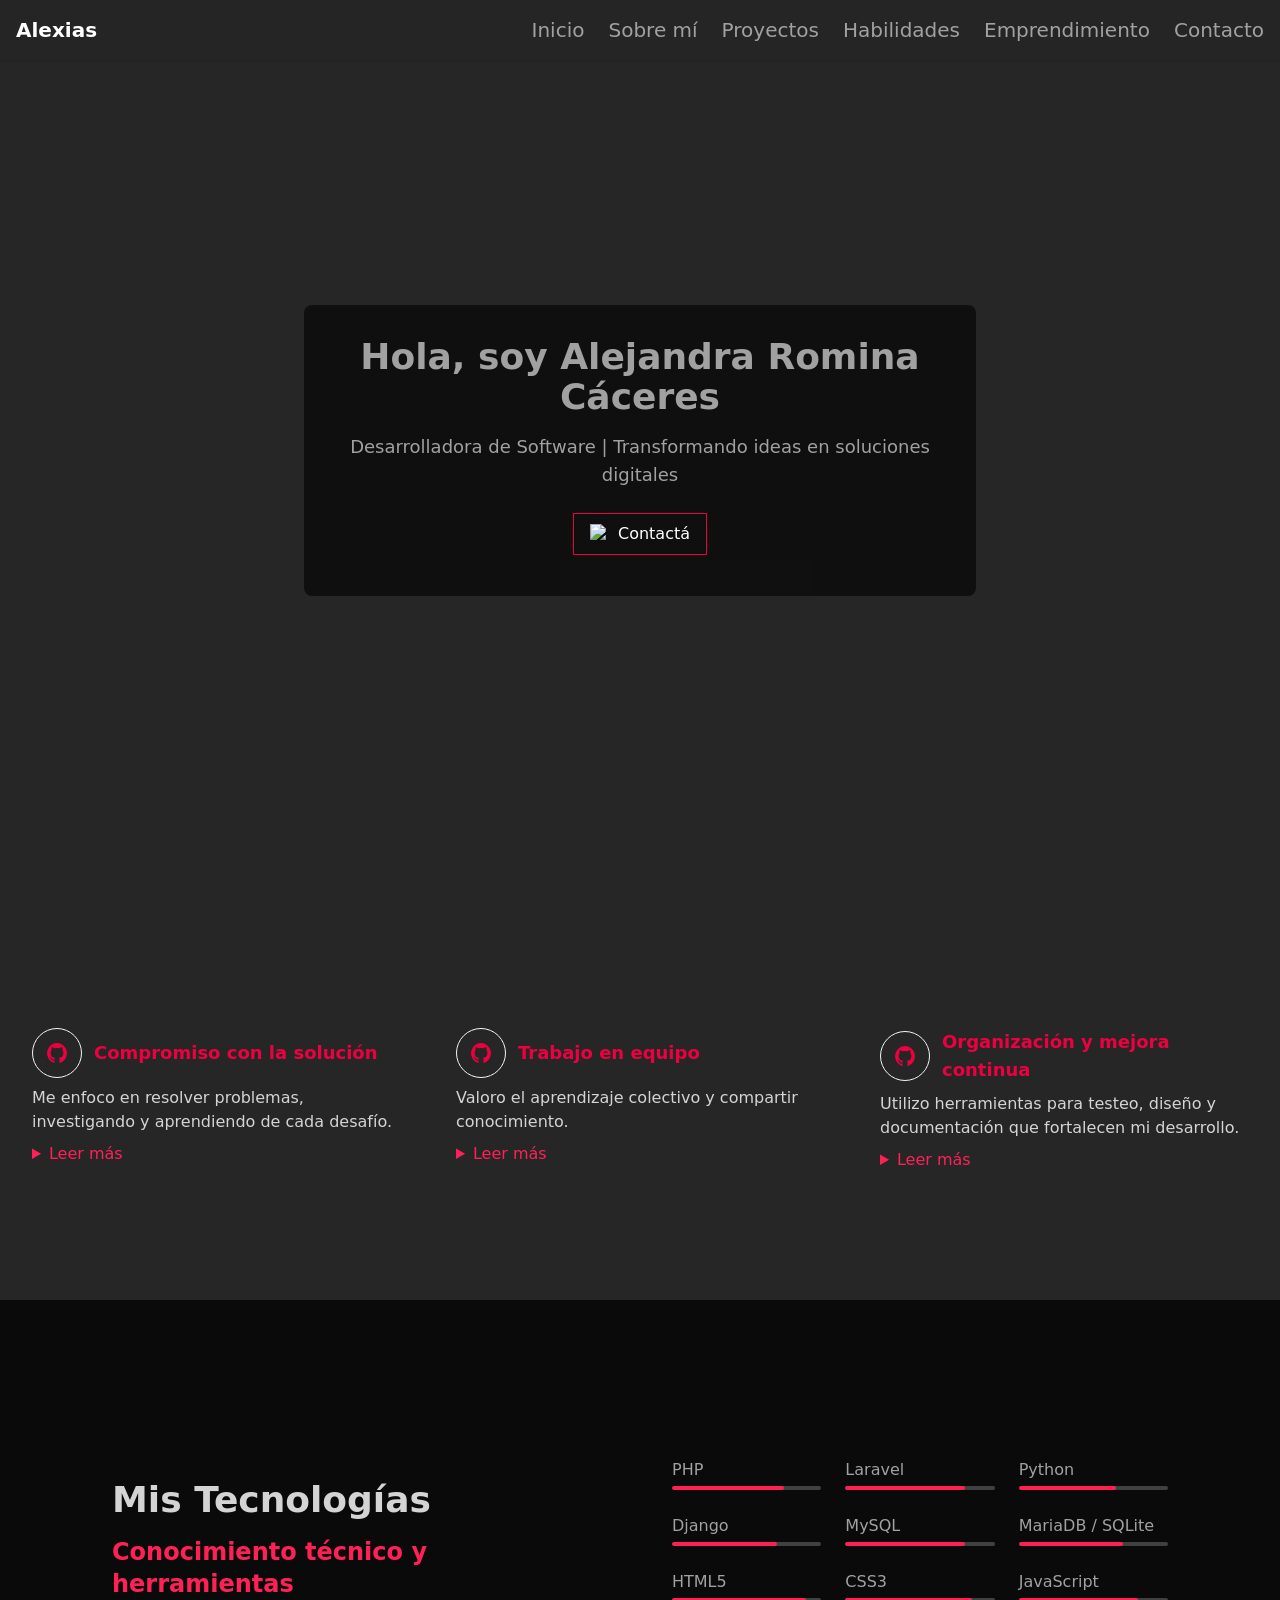
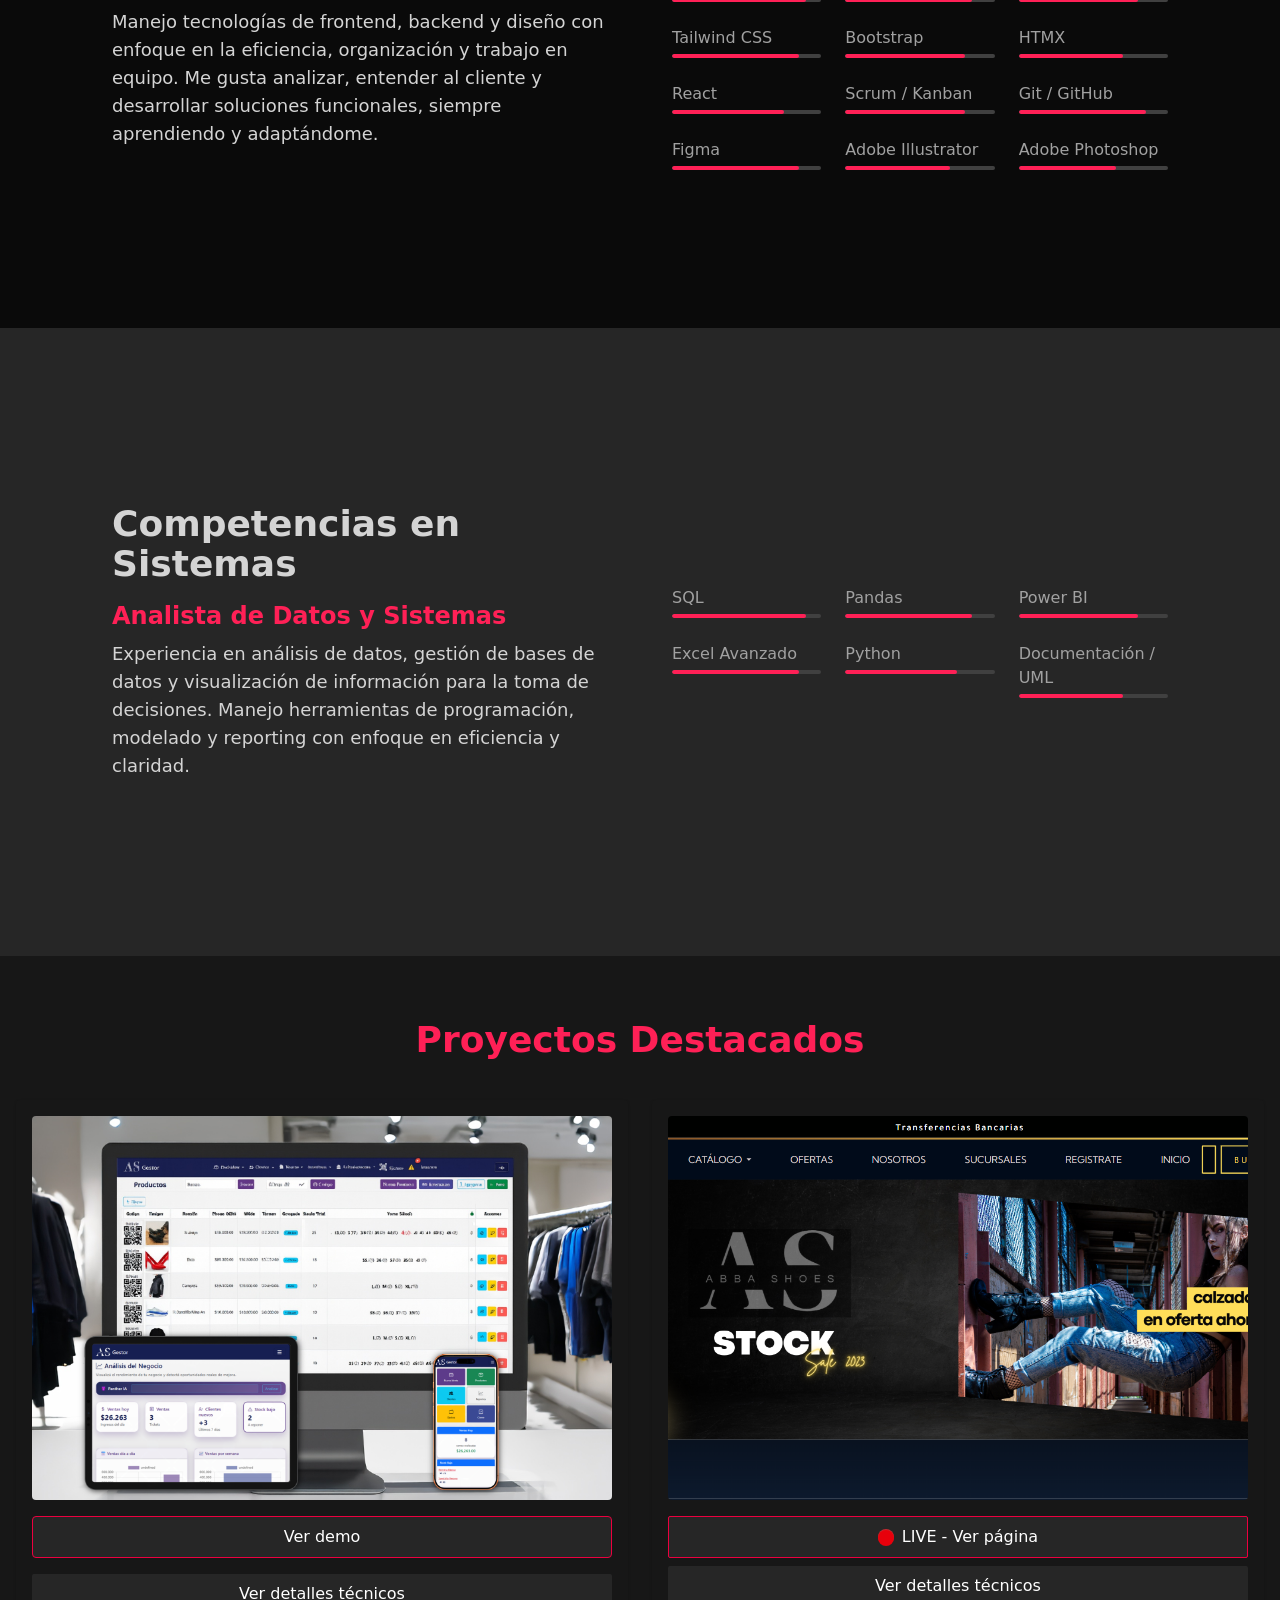
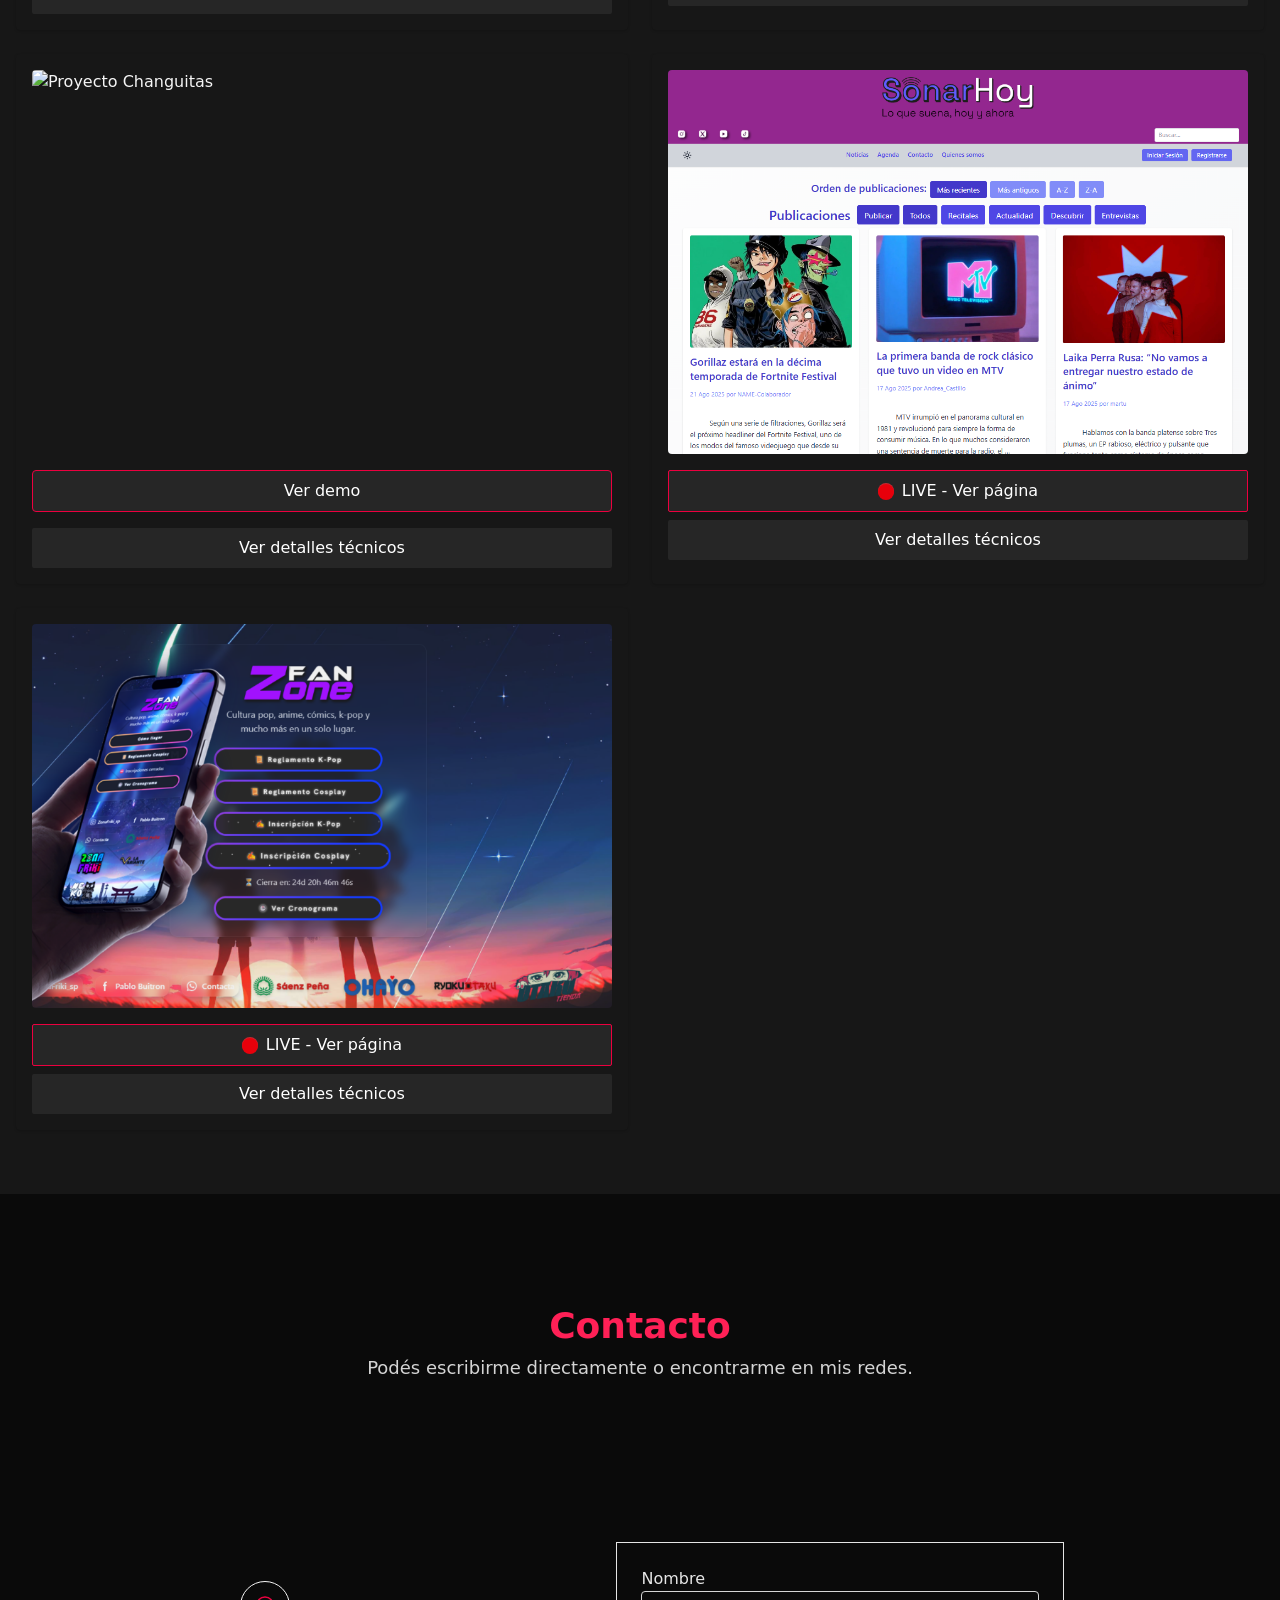
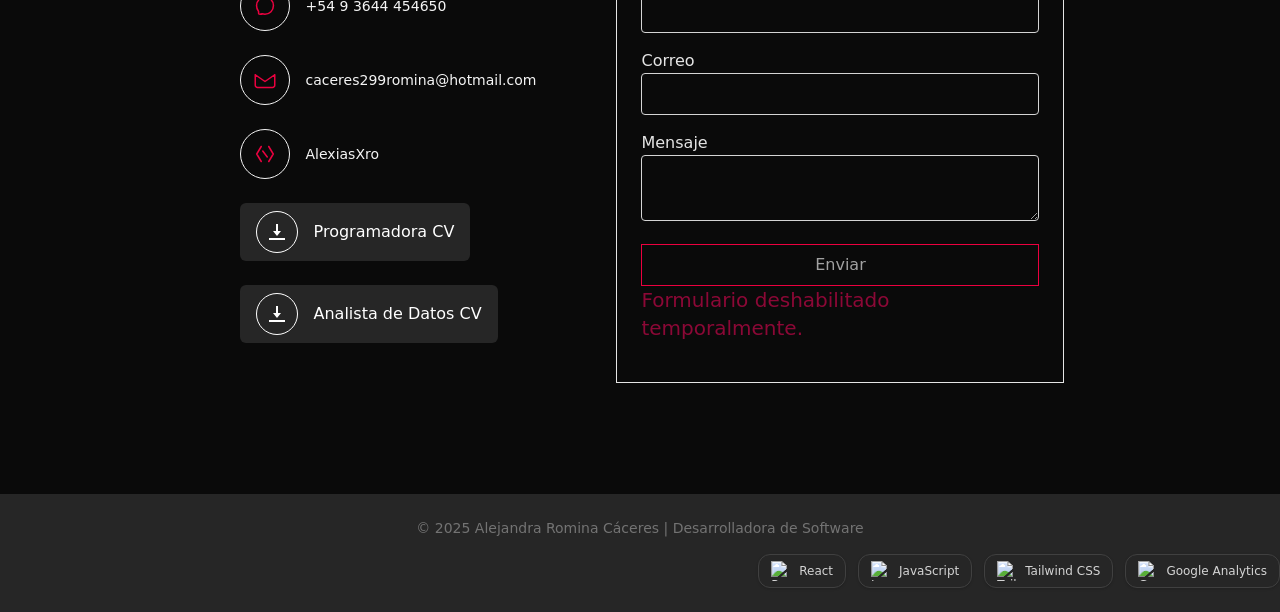
==== commit 09844f19: "feat: actualizar imágenes del proyecto y agregar nuevos recursos gráficos" ====
--- a/index.html
+++ b/index.html
@@ -465,86 +465,16 @@
         </h2>
 
         <div class="grid grid-cols-1 sm:grid-cols-2 gap-6">
-          <!-- Proyecto 1 -->
+        
+
+
+          <!-- Proyecto 1 (sin hosting, fullstack local) -->
           <div class="proyecto bg-neutral-900 p-4 rounded shadow relative">
-            <!-- Contenedor de imagen con overlay -->
-            <div class="relative">
-              <img src="./img/frontAbba.png" alt="Proyecto Tienda Shoes"
-                class="rounded object-contain w-full h-56 mb-4" />
-
-              <!-- Overlay oculto inicialmente -->
-              <div id="overlay-front-abba"
-                class="absolute inset-0 bg-rose-950/90 w-full h-56 text-neutral-300 text-md p-4 hidden rounded mb-4 flex flex-col justify-center overflow-y-auto">
-                <ul class="list-disc pl-5">
-
-                  <li>Desarrollado con <strong>HTML5, CSS3, Bootstrap</strong> y <strong>JavaScript puro</strong>.</li>
-                  <li>Frontend estático, ideal para <em>hosting gratuito</em>.</li>
-                  <li>Versión extendida con integración a <strong>Base de Datos MySQL</strong>.</li>
-                  <li>Diseño <strong>100% responsive</strong>, adaptado a móviles y tablets.</li>
-                  <li>Incluye formulario de inicio de sesión para acceso al panel de administración.</li>
-                  <li>Reto principal: mantener la aplicación estática para máxima eficiencia y simplicidad.</li>
-                </ul>
-
-              </div>
-
-
-              <!-- Botones -->
-              <div class="flex flex-col gap-2">
-                <a href="https://tiendashoes-abba.netlify.app/" target="_blank"
-                  class="block px-4 py-2 bg-neutral-800 border border-rose-600 hover:bg-rose-900 text-white text-center rounded-xs font-normal transition">
-                  Ver página
-                </a>
-                <button data-toggle-overlay="front-abba"
-                  class="block px-4 py-2 bg-neutral-800 hover:bg-neutral-700 text-white text-center rounded-xs font-normal transition">
-                  Ver detalles técnicos
-                </button>
-
-              </div>
-            </div>
-          </div>
-
-
-          <!-- Proyecto 2 -->
-          <!-- Proyecto 2 -->
-          <div class="proyecto bg-neutral-900 p-4 rounded shadow relative">
-            <div class="relative">
-              <img src="./img/EventoAnime.png" alt="Proyecto Fan Eventos"
-                class="rounded object-contain w-full h-56 mb-4" />
-              <div id="overlay-fan-eventos"
-                class="absolute inset-0 bg-rose-950/90 w-full h-56 text-neutral-300 text-md p-4 hidden rounded mb-4 flex flex-col justify-center overflow-y-auto">
-
-                <ul class="list-disc pl-5 text-neutral-300 ">
-                  <li>Desarrollado con <strong>HTML</strong>, <strong>Tailwind CSS</strong> y <strong>JavaScript
-                      puro</strong>.</li>
-                  <li>Interfaz con botones para inscripción y acceso a información.</li>
-                  <li>Integración con <strong>Google Formularios</strong> y <strong>Google Documentos</strong> para
-                    gestión de inscripciones.</li>
-                  <li>Temporizador que controla el cierre automático de inscripciones y oculta el formulario.</li>
-                  <li>Incluye mapa del lugar con <strong>Google Maps</strong> y seguimiento mediante <strong>Google
-                      Analytics</strong>.</li>
-                  <li>Sitio estático sin backend ni base de datos.</li>
-                </ul>
-
-
-              </div>
-            </div>
-            <div class="flex flex-col gap-2">
-              <a href="https://faneventos.netlify.app/" target="_blank"
-                class="block px-4 py-2 bg-neutral-800 border border-rose-600 hover:bg-rose-900 text-white text-center rounded-xs font-normal transition">
-                Ver página
-              </a>
-              <button data-toggle-overlay="fan-eventos"
-                class="block px-4 py-2 bg-neutral-800 hover:bg-neutral-700 text-white text-center rounded-xs font-normal transition">
-                Ver detalles técnicos
-              </button>
-            </div>
-          </div>
-
-
-          <!-- Proyecto 3 (sin hosting, fullstack local) -->
-          <div class="proyecto bg-neutral-900 p-4 rounded shadow relative">
-            <div class="relative">
-              <img src="./img/gestor.png" alt="Proyecto Gestor" class="rounded object-contain w-full h-56 mb-4" />
+              <div class="relative w-full h-96 rounded overflow-hidden mb-4">
+             <img src="./img/gestor.png" alt="Proyecto Gestor Abba"
+                class="w-full h-full object-cover object-top" />
+                
+            
               <div id="overlay-gestor"
                 class="absolute inset-0 bg-rose-950/90 w-full h-56 text-neutral-300 text-md p-4 hidden rounded  flex flex-col justify-center overflow-y-auto">
                 <ul class="list-disc pl-5 my-4 ">
@@ -679,8 +609,6 @@
               </div>
             </div>
           </div>
-
-
           <script>
             document.addEventListener('DOMContentLoaded', () => {
 
@@ -724,12 +652,7 @@
             });
           </script>
 
-
-
-
-
-
-          <!-- Proyecto 4 (factura lite) -->
+          <!-- Proyecto 4 (factura lite) 
           <div class="proyecto bg-neutral-900 p-4 rounded shadow relative">
             <div class="relative">
               <img src="https://via.placeholder.com/300x200/ff7f7f/333" alt="Proyecto Placeholder"
@@ -758,8 +681,8 @@
               </button>
             </div>
           </div>
-
-        </div>
+-->
+        
         <script>
           // Escucha todos los clicks en botones con data-toggle-overlay
           document.addEventListener('DOMContentLoaded', () => {
@@ -772,6 +695,286 @@
             });
           });
         </script>
+
+
+          <!-- Proyecto 2 -->
+          <div class="proyecto bg-neutral-900 p-4 rounded shadow relative">
+  <!-- Contenedor de imagen con overlay -->
+  <div class="relative w-full h-96 rounded overflow-hidden mb-4">
+    <img src="./img/frontAbba.png" alt="Proyecto Tienda Shoes ecomerce"
+         class="w-full h-full object-cover" />
+
+    <!-- Overlay oculto inicialmente -->
+    <div id="overlay-front-abba"
+         class="absolute inset-0 bg-rose-950/90 w-full h-full text-neutral-300 text-md p-4 hidden flex flex-col justify-center overflow-y-auto rounded">
+      <ul class="list-disc pl-5">
+        <li>Desarrollado con <strong>HTML5, CSS3, Bootstrap</strong> y <strong>JavaScript puro</strong>.</li>
+        <li>Frontend estático, ideal para <em>hosting gratuito</em>.</li>
+        <li>Versión extendida con integración a <strong>Base de Datos MySQL</strong>.</li>
+        <li>Diseño <strong>100% responsive</strong>, adaptado a móviles y tablets.</li>
+        <li>Incluye formulario de inicio de sesión para acceso al panel de administración.</li>
+        <li>Reto principal: mantener la aplicación estática para máxima eficiencia y simplicidad.</li>
+      </ul>
+    </div>
+  </div>
+
+  <!-- Botones separados del contenedor de la imagen -->
+  <div class="flex flex-col gap-2">
+    <a href="https://tiendashoes-abba.netlify.app/" target="_blank"
+       class="flex items-center justify-center gap-2 px-4 py-2 bg-neutral-800 border border-rose-600 hover:bg-rose-900 text-white text-center rounded-xs font-normal transition">
+      <span class="relative w-4 h-4">
+        <span class="absolute inline-flex w-full h-full rounded-full bg-red-500 opacity-75 animate-ping"></span>
+        <span class="relative inline-flex w-4 h-4 rounded-full bg-red-600"></span>
+      </span>
+      LIVE - Ver página
+    </a>
+    <button data-toggle-overlay="front-abba"
+            class="block px-4 py-2 bg-neutral-800 hover:bg-neutral-700 text-white text-center rounded-xs font-normal transition">
+      Ver detalles técnicos
+    </button>
+  </div>
+</div>
+
+<!-- Proyecto 1: Changuitas (sin hosting, fullstack local) -->
+<div class="proyecto bg-neutral-900 p-4 rounded shadow relative">
+  
+                <div class="relative w-full h-96 rounded overflow-hidden mb-4">
+             <img src="./img/changuita.png" alt="Proyecto Changuitas"
+                class="w-full h-full object-cover object-top" />
+                
+  
+    <div id="overlay-changuitas"
+      class="absolute inset-0 bg-rose-950/90 w-full h-56 text-neutral-300 text-md p-4 hidden rounded flex flex-col justify-center overflow-y-auto">
+      <ul class="list-disc pl-5 my-4">
+        <li>Plataforma <strong>fullstack</strong> desarrollada con <strong>Laravel 11</strong> y <strong>Blade</strong>.</li>
+        <li>Frontend con <strong>Tailwind CSS</strong> y <strong>Bootstrap</strong> para interfaz responsiva y moderna.</li>
+        <li>Funcionalidades clave: gestión de <strong>usuarios</strong>, <strong>perfiles</strong>, <strong>publicaciones de trabajo</strong> y <strong>cargas de CV</strong>.</li>
+        <li>Panel de administración para <strong>gestión de usuarios, publicaciones y reportes</strong>.</li>
+        <li>Integración con <strong>Mercado Pago</strong> para <strong>donaciones</strong> y <strong>suscripciones</strong> a servicios premium.</li>
+        <li>Filtros avanzados de búsqueda por <strong>categoría</strong>, <strong>ubicación</strong> y <strong>tipo de changuita</strong>.</li>
+        <li>Chat interno para interacción entre usuarios de la bolsa de trabajo.</li>
+      </ul>
+    </div>
+  </div>
+  <div class="flex flex-col gap-2">
+    <button id="openChanguitas"
+      class="block px-4 py-2 bg-neutral-800 border border-rose-600 hover:bg-rose-900 text-white text-center rounded font-normal transition">
+      Ver demo
+    </button>
+    <button data-toggle-overlay="changuitas"
+      class="block px-4 py-2 bg-neutral-800 hover:bg-neutral-700 text-white text-center rounded-xs font-normal transition mt-2">
+      Ver detalles técnicos
+    </button>
+  </div>
+</div>
+
+<!-- Modal Changuitas -->
+<div id="changuitasModal" class="fixed inset-0 z-50 hidden">
+
+  <!-- Overlay -->
+  <div class="absolute inset-0 bg-black/80 backdrop-blur-sm"></div>
+
+  <!-- Contenedor -->
+  <div class="relative mx-auto mt-0 md:mt-10 max-w-5xl h-screen md:h-auto
+       bg-black md:bg-neutral-900 text-white
+       md:rounded-lg md:border md:border-rose-600 shadow-xl">
+
+    <!-- Header (solo desktop) -->
+    <div class="hidden md:flex items-center justify-between px-6 py-4 border-b border-neutral-700">
+      <h2 class="text-lg font-semibold">Changuitas · Demo del sistema</h2>
+      <button id="closeChanguitas" class="text-neutral-400 hover:text-white text-xl">&times;</button>
+    </div>
+
+    <!-- Botón cerrar mobile -->
+    <button id="closeChanguitasMobile"
+      class="md:hidden absolute top-3 right-3 z-50 bg-black/70 text-white rounded-full w-10 h-10 text-xl flex items-center justify-center">
+      ✕
+    </button>
+
+    <!-- Body -->
+    <div class="p-0 md:p-6 h-full">
+
+      <!-- Carrusel -->
+      <div class="relative overflow-hidden h-full md:h-auto">
+        <div id="changuitasSlides" class="flex transition-transform duration-500 h-full">
+
+          <img src="img/changuitas/demo1.png"
+               class="w-full h-full flex-shrink-0 object-contain"
+               alt="Panel de administración Changuitas – Control de usuarios y publicaciones">
+
+          <img src="img/changuitas/demo2.png"
+               class="w-full h-full flex-shrink-0 object-contain"
+               alt="Publicaciones de trabajo Changuitas – Listado y filtros de búsqueda avanzados">
+
+          <img src="img/changuitas/demo3.png"
+               class="w-full h-full flex-shrink-0 object-contain"
+               alt="Cargas de CV Changuitas – Subida y edición de información profesional">
+
+          <img src="img/changuitas/demo4.png"
+               class="w-full h-full flex-shrink-0 object-contain"
+               alt="Chat interno Changuitas – Comunicación entre usuarios y empleadores">
+
+          <img src="img/changuitas/demo5.png"
+               class="w-full h-full flex-shrink-0 object-contain"
+               alt="Suscripciones y donaciones Changuitas – Integración con Mercado Pago">
+
+          <img src="img/changuitas/demo6.png"
+               class="w-full h-full flex-shrink-0 object-contain"
+               alt="Visualización de perfil Changuitas – Personalización y gestión de datos">
+
+        </div>
+
+        <!-- Controles -->
+        <button id="prevChanguitas"
+          class="absolute left-3 top-1/2 -translate-y-1/2 bg-black/60 px-4 py-3 rounded-full text-xl">
+          ‹
+        </button>
+
+        <button id="nextChanguitas"
+          class="absolute right-3 top-1/2 -translate-y-1/2 bg-black/60 px-4 py-3 rounded-full text-xl">
+          ›
+        </button>
+
+      </div>
+
+      <!-- Footer (solo desktop) -->
+      <div class="hidden md:block mt-4 text-center text-neutral-400 text-sm">
+        🎥 Próximamente: video demo de Changuitas
+      </div>
+
+    </div>
+  </div>
+</div>
+
+<script>
+document.addEventListener('DOMContentLoaded', () => {
+
+  const modal = document.getElementById('changuitasModal');
+  const openBtn = document.getElementById('openChanguitas');
+  const closeBtn = document.getElementById('closeChanguitas');
+  const closeMobile = document.getElementById('closeChanguitasMobile');
+
+  const slides = document.getElementById('changuitasSlides');
+  const totalSlides = slides.children.length;
+  let index = 0;
+
+  openBtn.addEventListener('click', () => {
+    modal.classList.remove('hidden');
+    index = 0;
+    updateSlide();
+  });
+
+  closeBtn?.addEventListener('click', () => {
+    modal.classList.add('hidden');
+  });
+
+  closeMobile.addEventListener('click', () => {
+    modal.classList.add('hidden');
+  });
+
+  document.getElementById('nextChanguitas').addEventListener('click', () => {
+    index = (index + 1) % totalSlides;
+    updateSlide();
+  });
+
+  document.getElementById('prevChanguitas').addEventListener('click', () => {
+    index = (index - 1 + totalSlides) % totalSlides;
+    updateSlide();
+  });
+
+  function updateSlide() {
+    slides.style.transform = `translateX(-${index * 100}%)`;
+  }
+
+});
+</script>
+ <!-- Proyecto 5 -->
+          <div class="proyecto bg-neutral-900 p-4 rounded shadow relative">
+           <div class="relative w-full h-96 rounded overflow-hidden mb-4">
+              <img src="./img/SonarHoy.png" alt="Blog de musica"
+                class="w-full h-full object-cover object-top" />
+              <div id="overlay-fan-eventos"
+                class="absolute inset-0 bg-rose-950/90 w-full h-56 text-neutral-300 text-md p-4 hidden rounded mb-4 flex flex-col justify-center overflow-y-auto">
+
+                <ul class="list-disc pl-5 text-neutral-300">
+  <li>Desarrollado con <strong>Python Django</strong>, <strong>Tailwind CSS</strong> y <strong>JavaScript</strong>.</li>
+  <li>Gestión de publicaciones y administración completa del contenido dentro del blog.</li>
+  <li>Control y reporte de comentarios de los usuarios, con conteo de “Me gusta” por publicación.</li>
+  <li>Manejo de <strong>3 tipos de roles</strong>: administradores, editores y visitantes.</li>
+  <li>Integración con <strong>API de Spotify</strong> para mostrar música y playlists directamente en las publicaciones.</li>
+  <li>Base de datos <strong>MySQL</strong> y hosting en <strong>PythonAnywhere</strong>.</li>
+</ul>
+
+
+
+              </div>
+            </div>
+            <div class="flex flex-col gap-2">
+            <a href="https://deidad2028.pythonanywhere.com/" target="_blank"
+   class="flex items-center justify-center gap-2 px-4 py-2 bg-neutral-800 border border-rose-600 hover:bg-rose-900 text-white text-center rounded-xs font-normal transition">
+
+   <!-- Punto rojo animado más visible -->
+   <span class="relative w-4 h-4">
+     <span class="absolute inline-flex w-full h-full rounded-full bg-red-500 opacity-75 animate-ping"></span>
+     <span class="relative inline-flex w-4 h-4 rounded-full bg-red-600"></span>
+   </span>
+
+   LIVE - Ver página
+</a>
+              <button data-toggle-overlay="fan-eventos"
+                class="block px-4 py-2 bg-neutral-800 hover:bg-neutral-700 text-white text-center rounded-xs font-normal transition">
+                Ver detalles técnicos
+              </button>
+            </div>
+          </div>
+          
+          <!-- Proyecto 4 -->
+          <div class="proyecto bg-neutral-900 p-4 rounded shadow relative">
+
+                <div class="relative w-full h-96 rounded overflow-hidden mb-4">
+              <img src="./img/EventoAnime.png" alt="Proyecto Fan Eventos"
+                class="w-full h-full object-cover object-top" />
+
+              <div id="overlay-fan-eventos"
+                class="absolute inset-0 bg-rose-950/90 w-full h-56 text-neutral-300 text-md p-4 hidden rounded mb-4 flex flex-col justify-center overflow-y-auto">
+
+                <ul class="list-disc pl-5 text-neutral-300 ">
+                  <li>Desarrollado con <strong>HTML</strong>, <strong>Tailwind CSS</strong> y <strong>JavaScript
+                      puro</strong>.</li>
+                  <li>Interfaz con botones para inscripción y acceso a información.</li>
+                  <li>Integración con <strong>Google Formularios</strong> y <strong>Google Documentos</strong> para
+                    gestión de inscripciones.</li>
+                  <li>Temporizador que controla el cierre automático de inscripciones y oculta el formulario.</li>
+                  <li>Incluye mapa del lugar con <strong>Google Maps</strong> y seguimiento mediante <strong>Google
+                      Analytics</strong>.</li>
+                  <li>Sitio estático sin backend ni base de datos.</li>
+                </ul>
+
+
+              </div>
+            </div>
+            <div class="flex flex-col gap-2">
+              <a href="https://faneventos.netlify.app/" target="_blank"
+   class="flex items-center justify-center gap-2 px-4 py-2 bg-neutral-800 border border-rose-600 hover:bg-rose-900 text-white text-center rounded-xs font-normal transition">
+
+   <!-- Punto rojo animado más visible -->
+   <span class="relative w-4 h-4">
+     <span class="absolute inline-flex w-full h-full rounded-full bg-red-500 opacity-75 animate-ping"></span>
+     <span class="relative inline-flex w-4 h-4 rounded-full bg-red-600"></span>
+   </span>
+
+   LIVE - Ver página
+</a>
+              <button data-toggle-overlay="fan-eventos"
+                class="block px-4 py-2 bg-neutral-800 hover:bg-neutral-700 text-white text-center rounded-xs font-normal transition">
+                Ver detalles técnicos
+              </button>
+            </div>
+          </div>
+         
+
+          
+          </div>
     </section>
 
     <!-- R&N -->
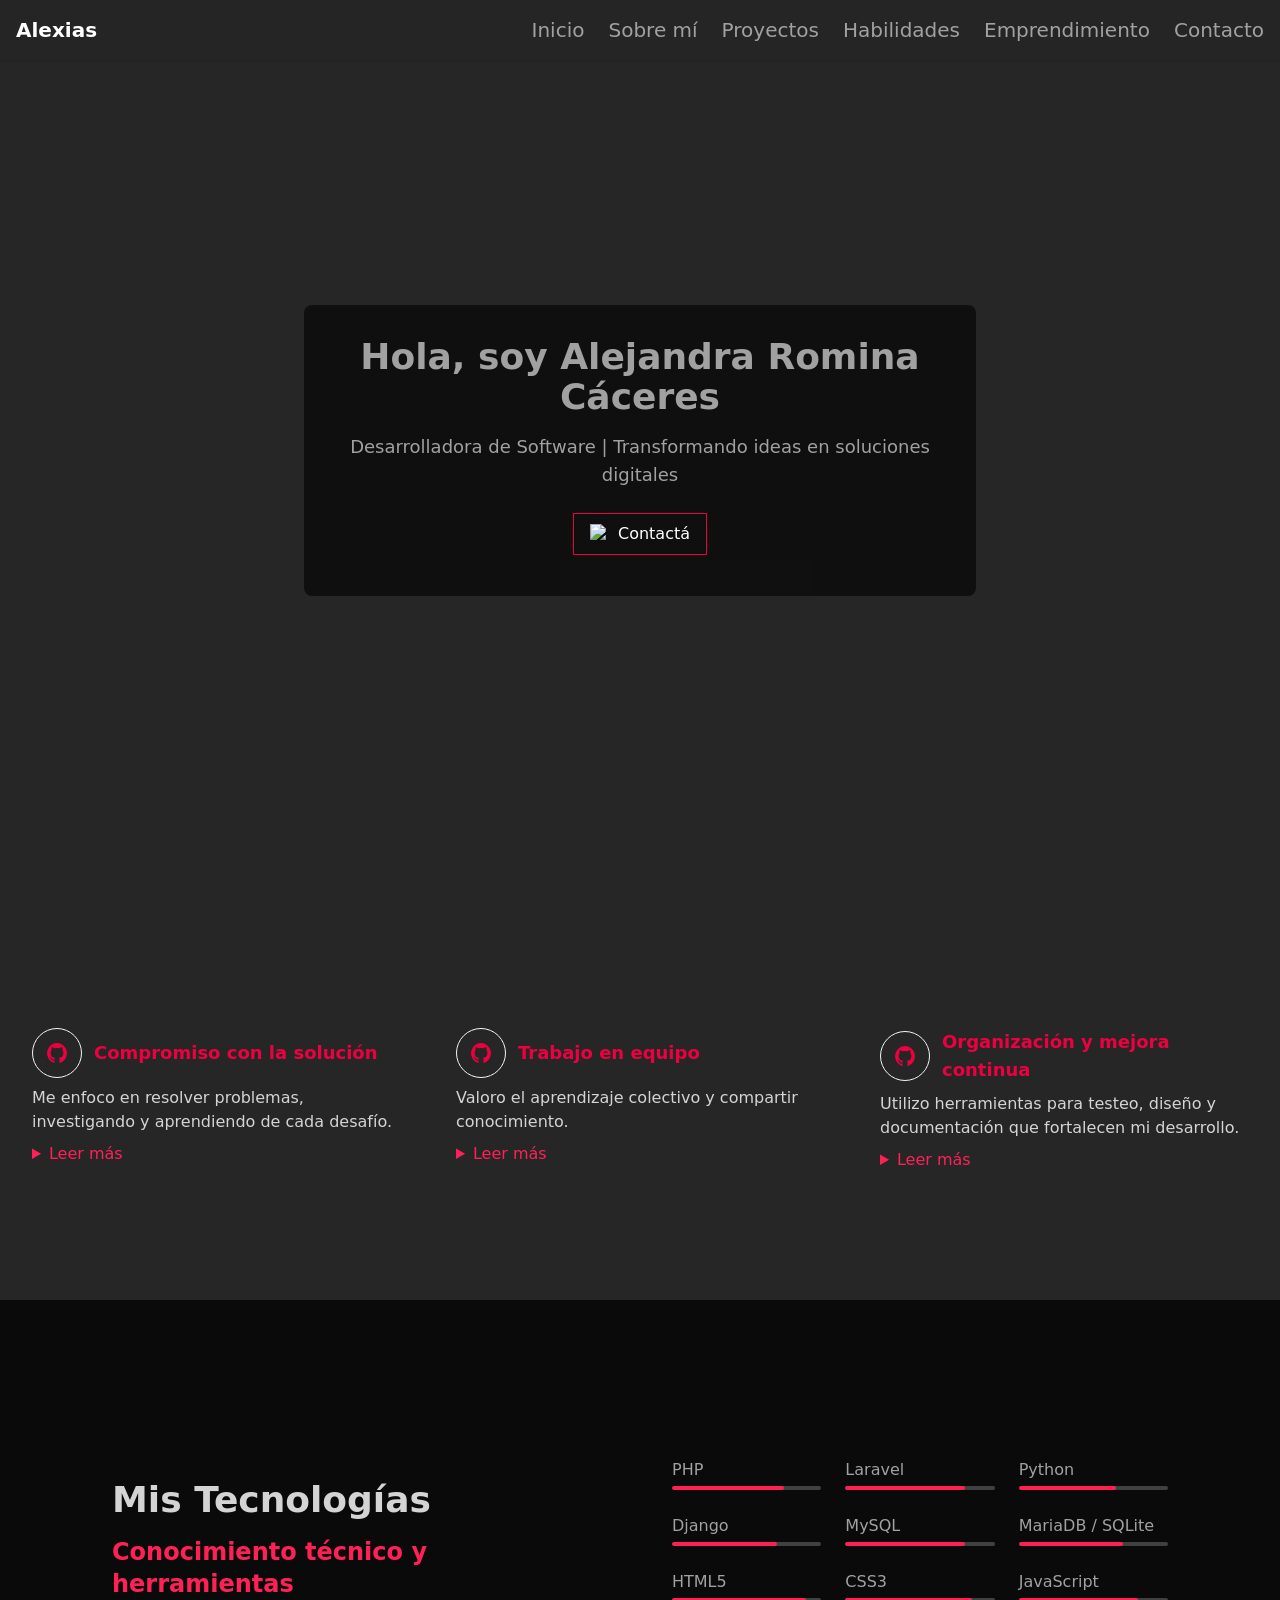
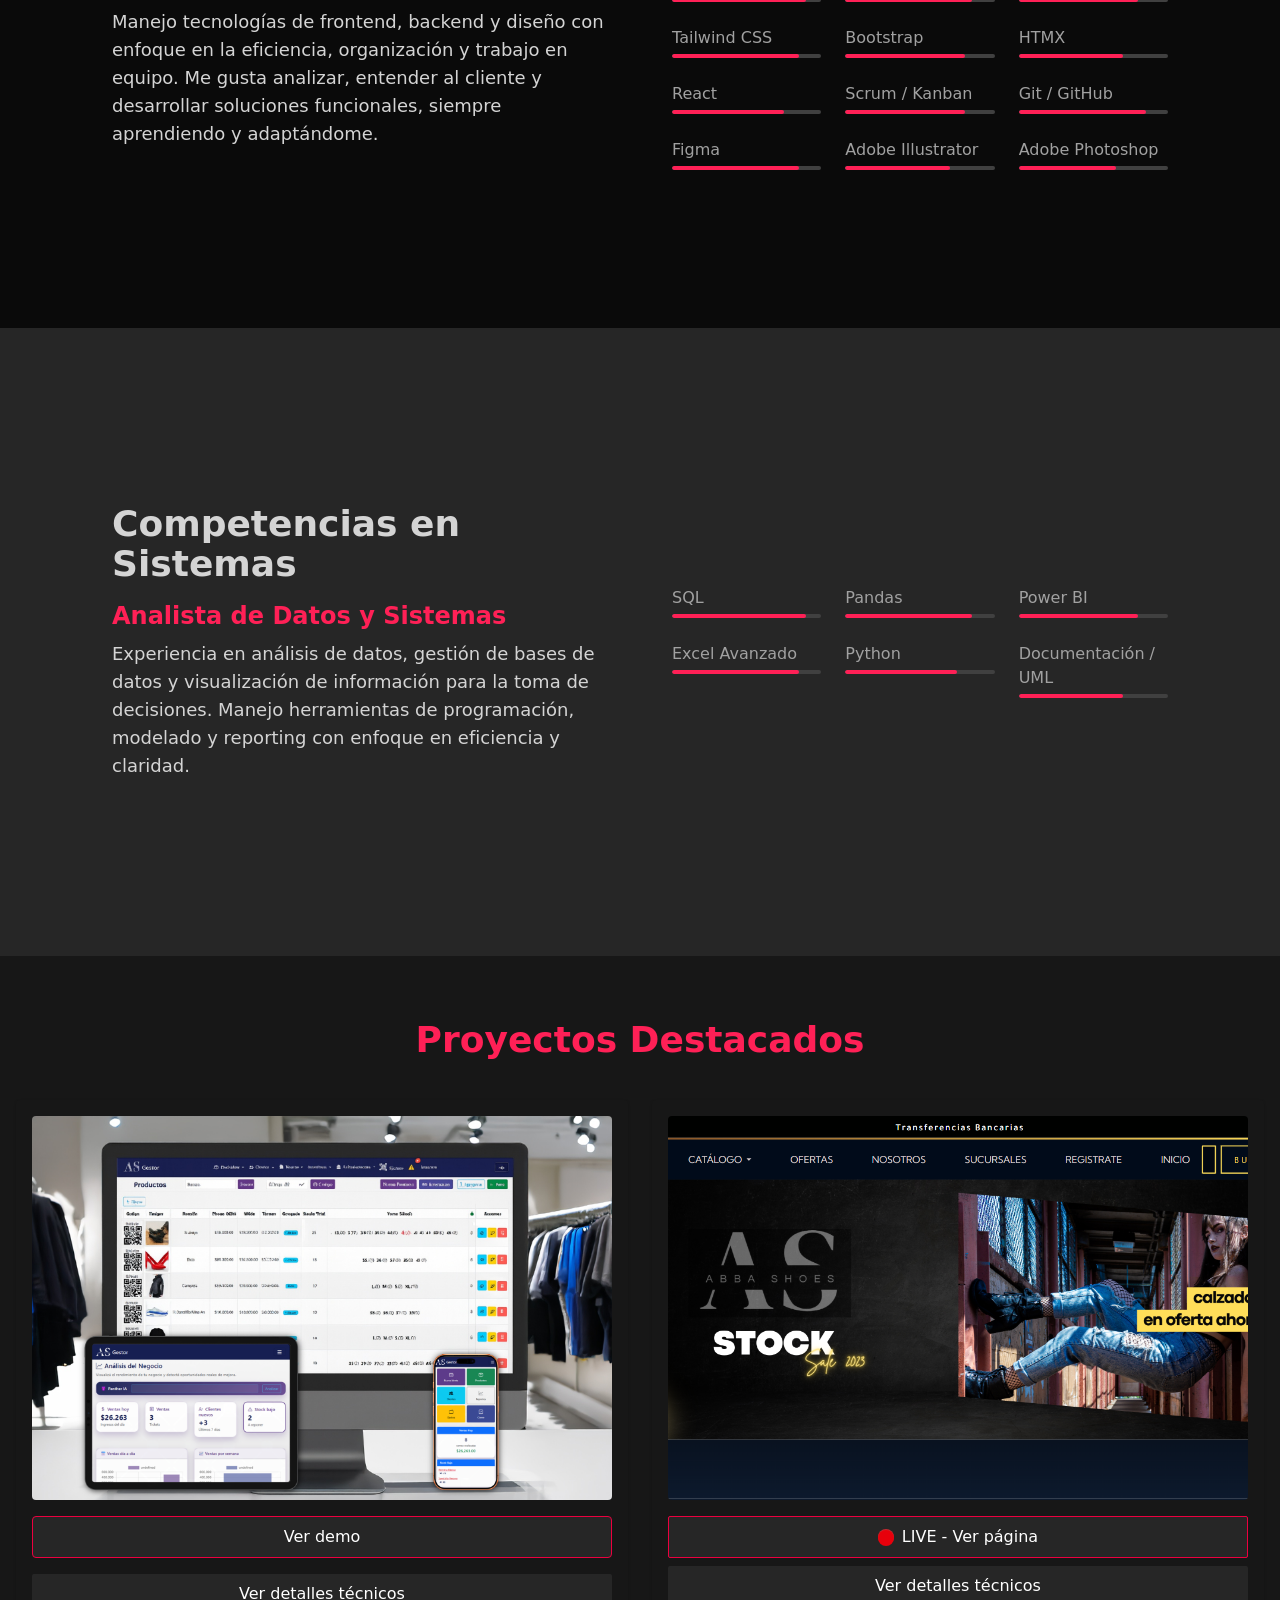
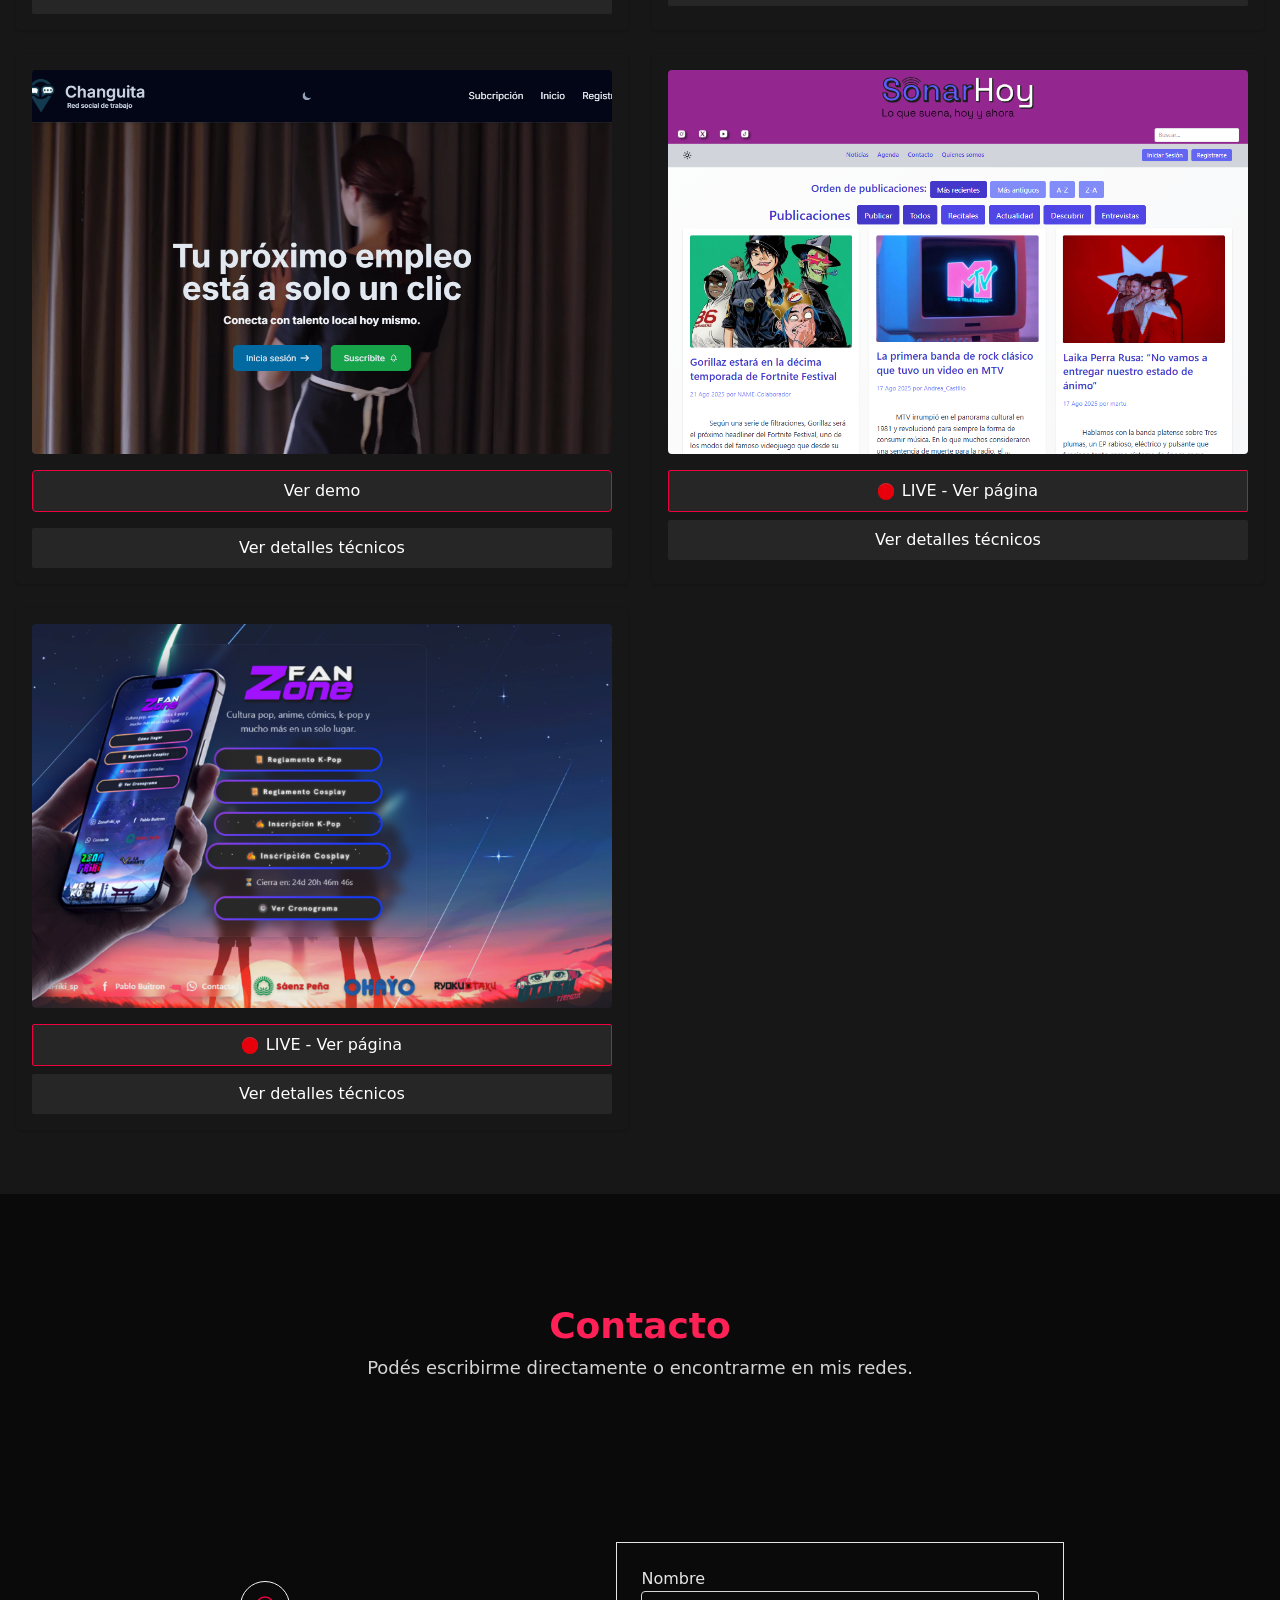
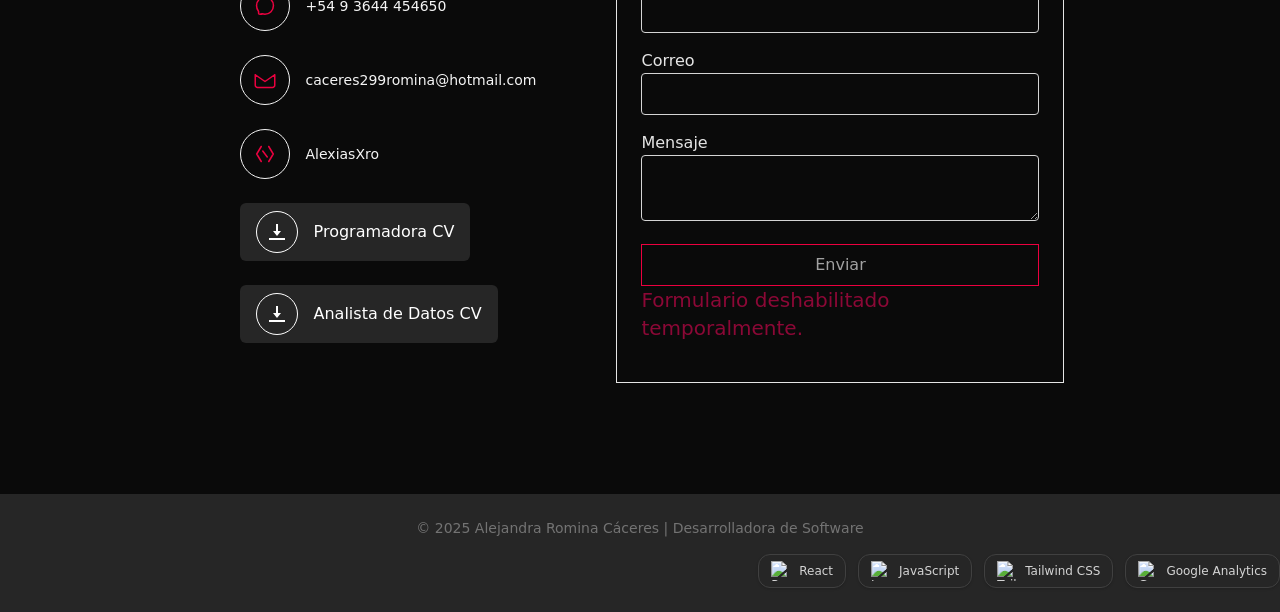
==== commit 2589640e: "fix: corregir nombre de archivo de imagen en el proyecto Changuitas" ====
--- a/index.html
+++ b/index.html
@@ -739,7 +739,7 @@
 <div class="proyecto bg-neutral-900 p-4 rounded shadow relative">
   
                 <div class="relative w-full h-96 rounded overflow-hidden mb-4">
-             <img src="./img/changuita.png" alt="Proyecto Changuitas"
+             <img src="./img/Changuita.png" alt="Proyecto Changuitas"
                 class="w-full h-full object-cover object-top" />
                 
   
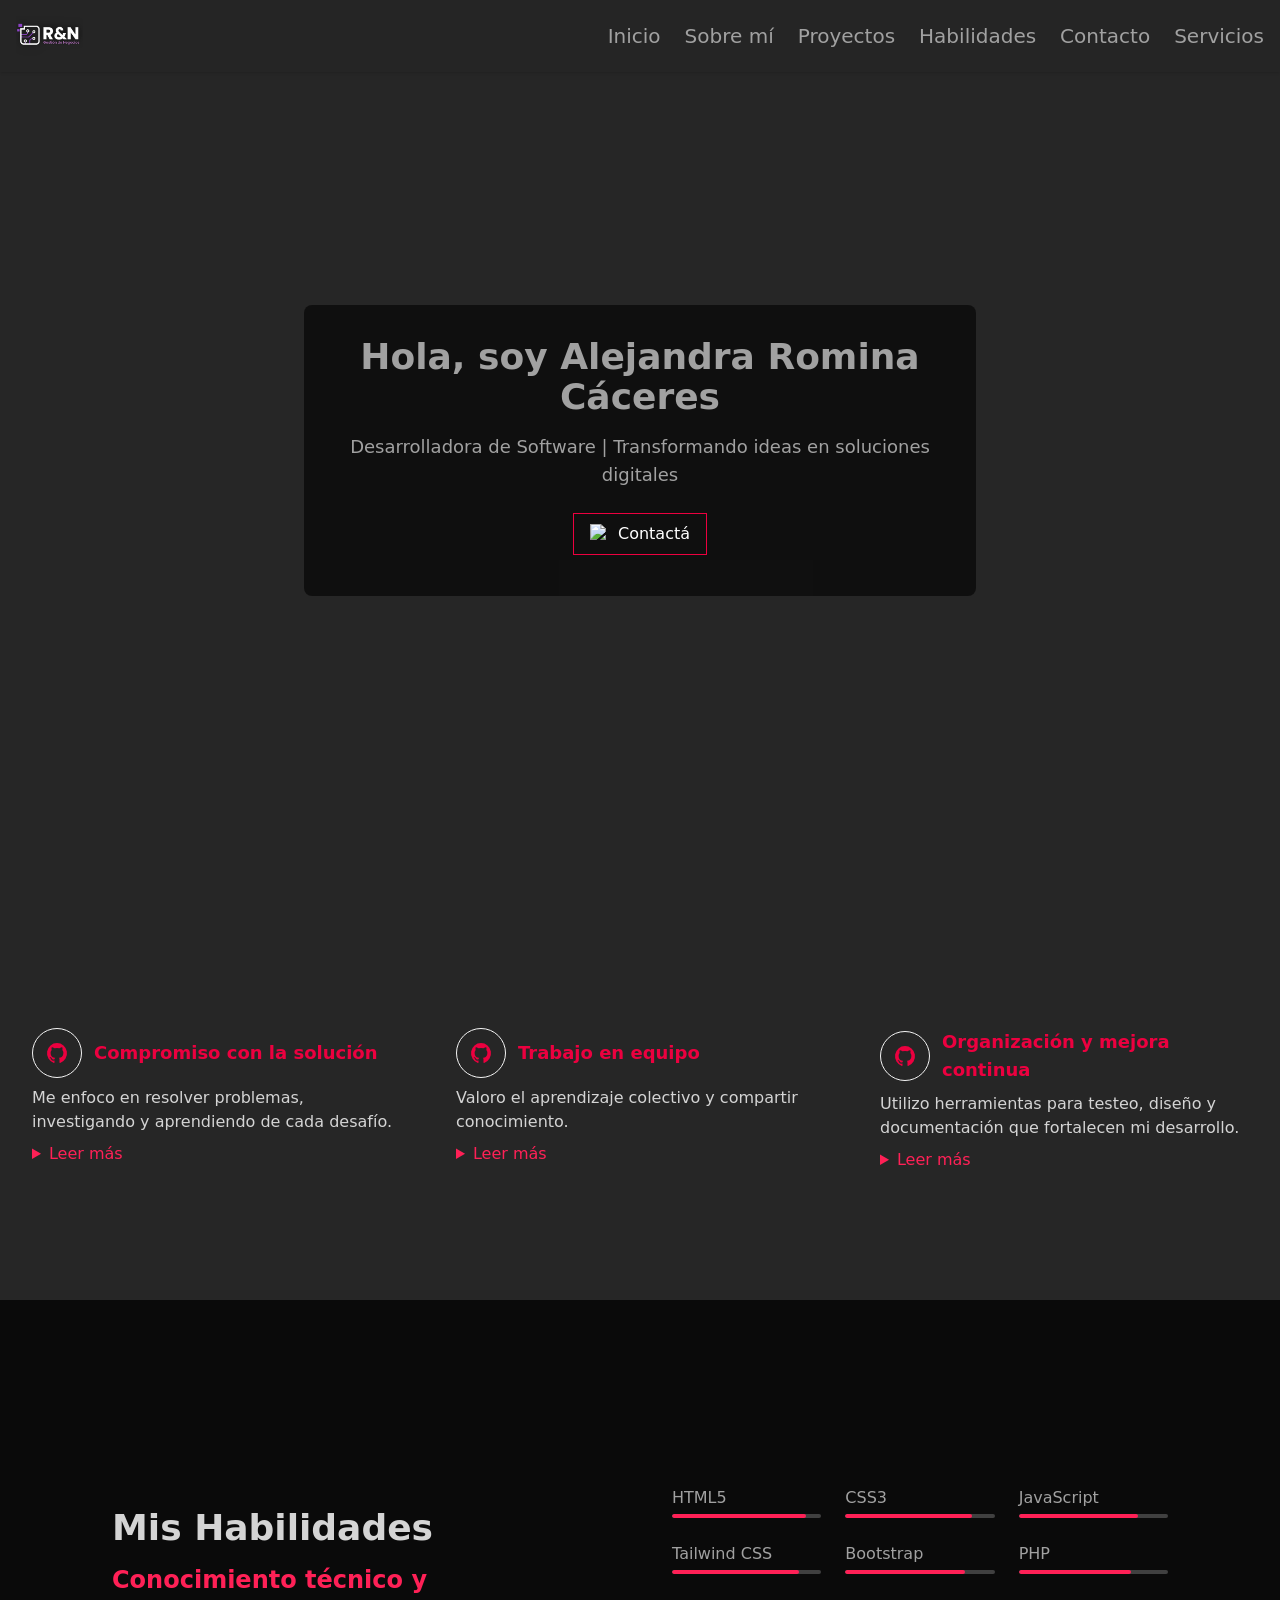
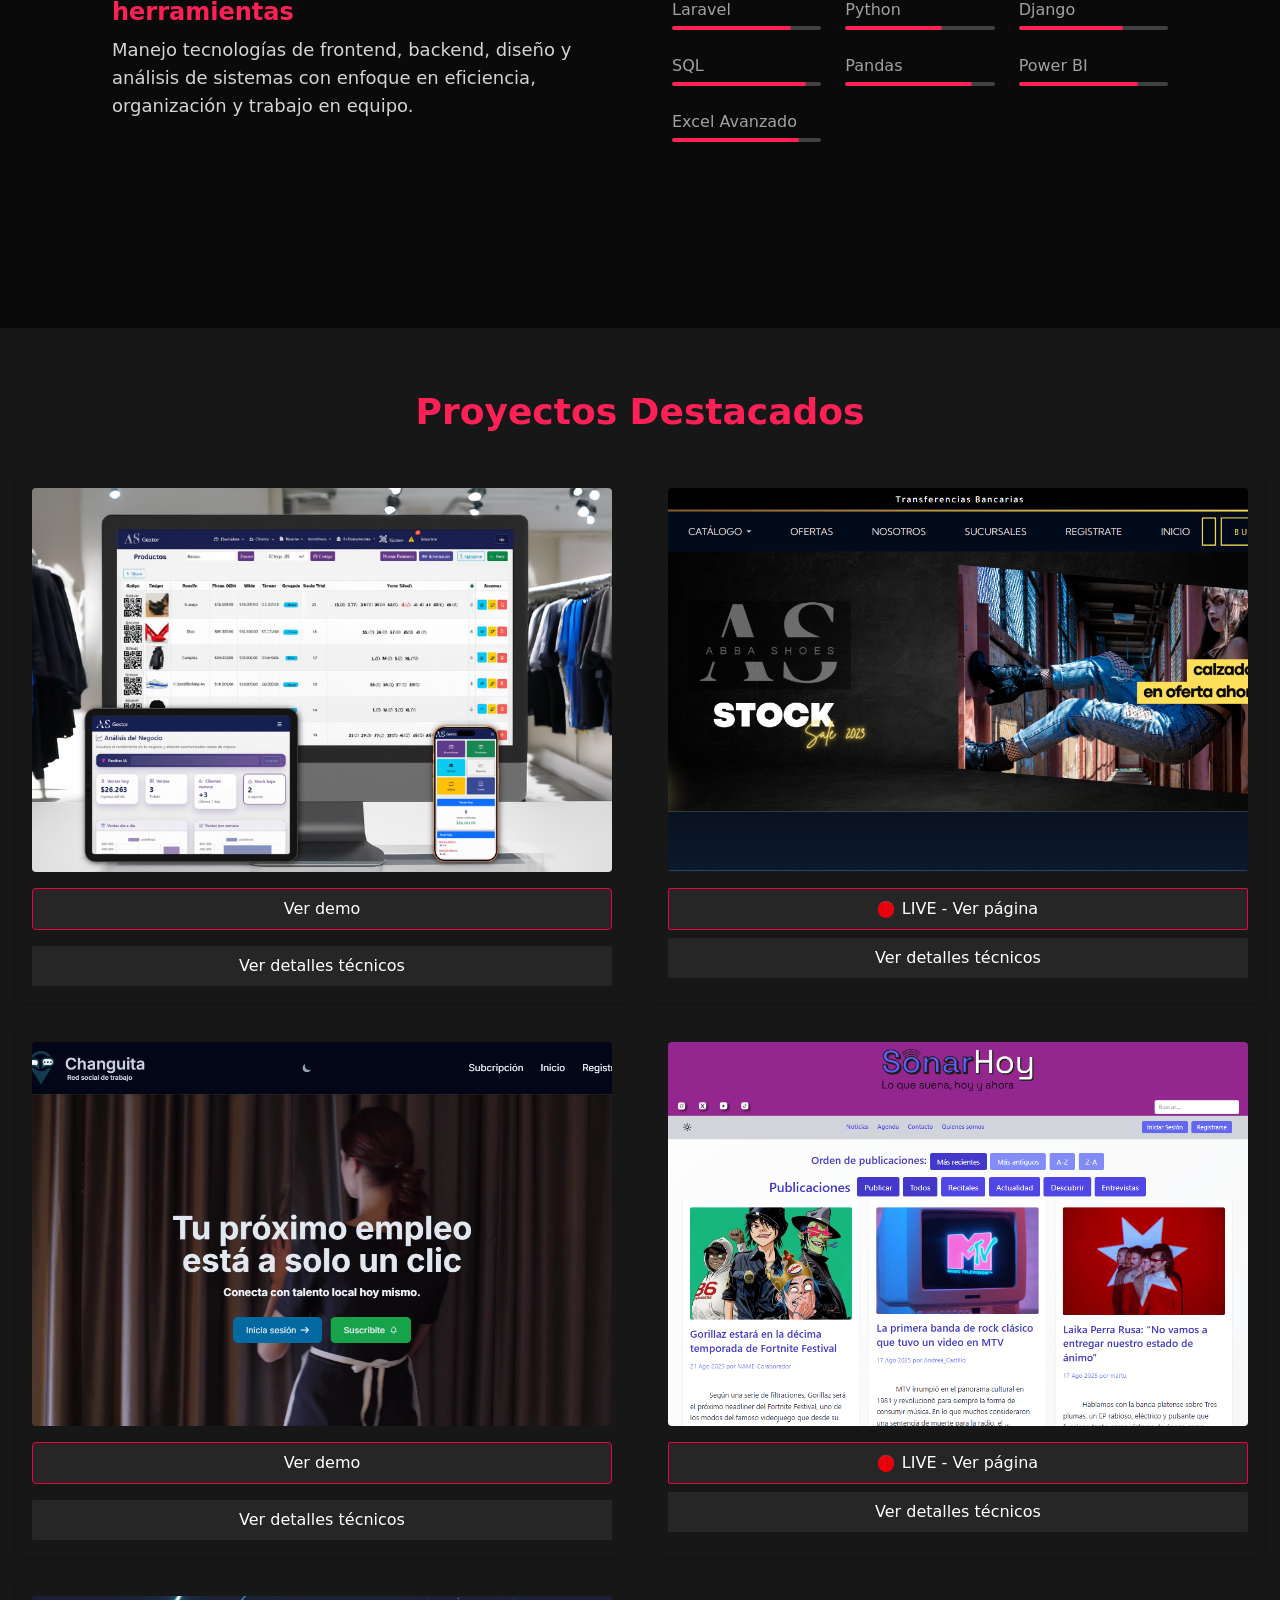
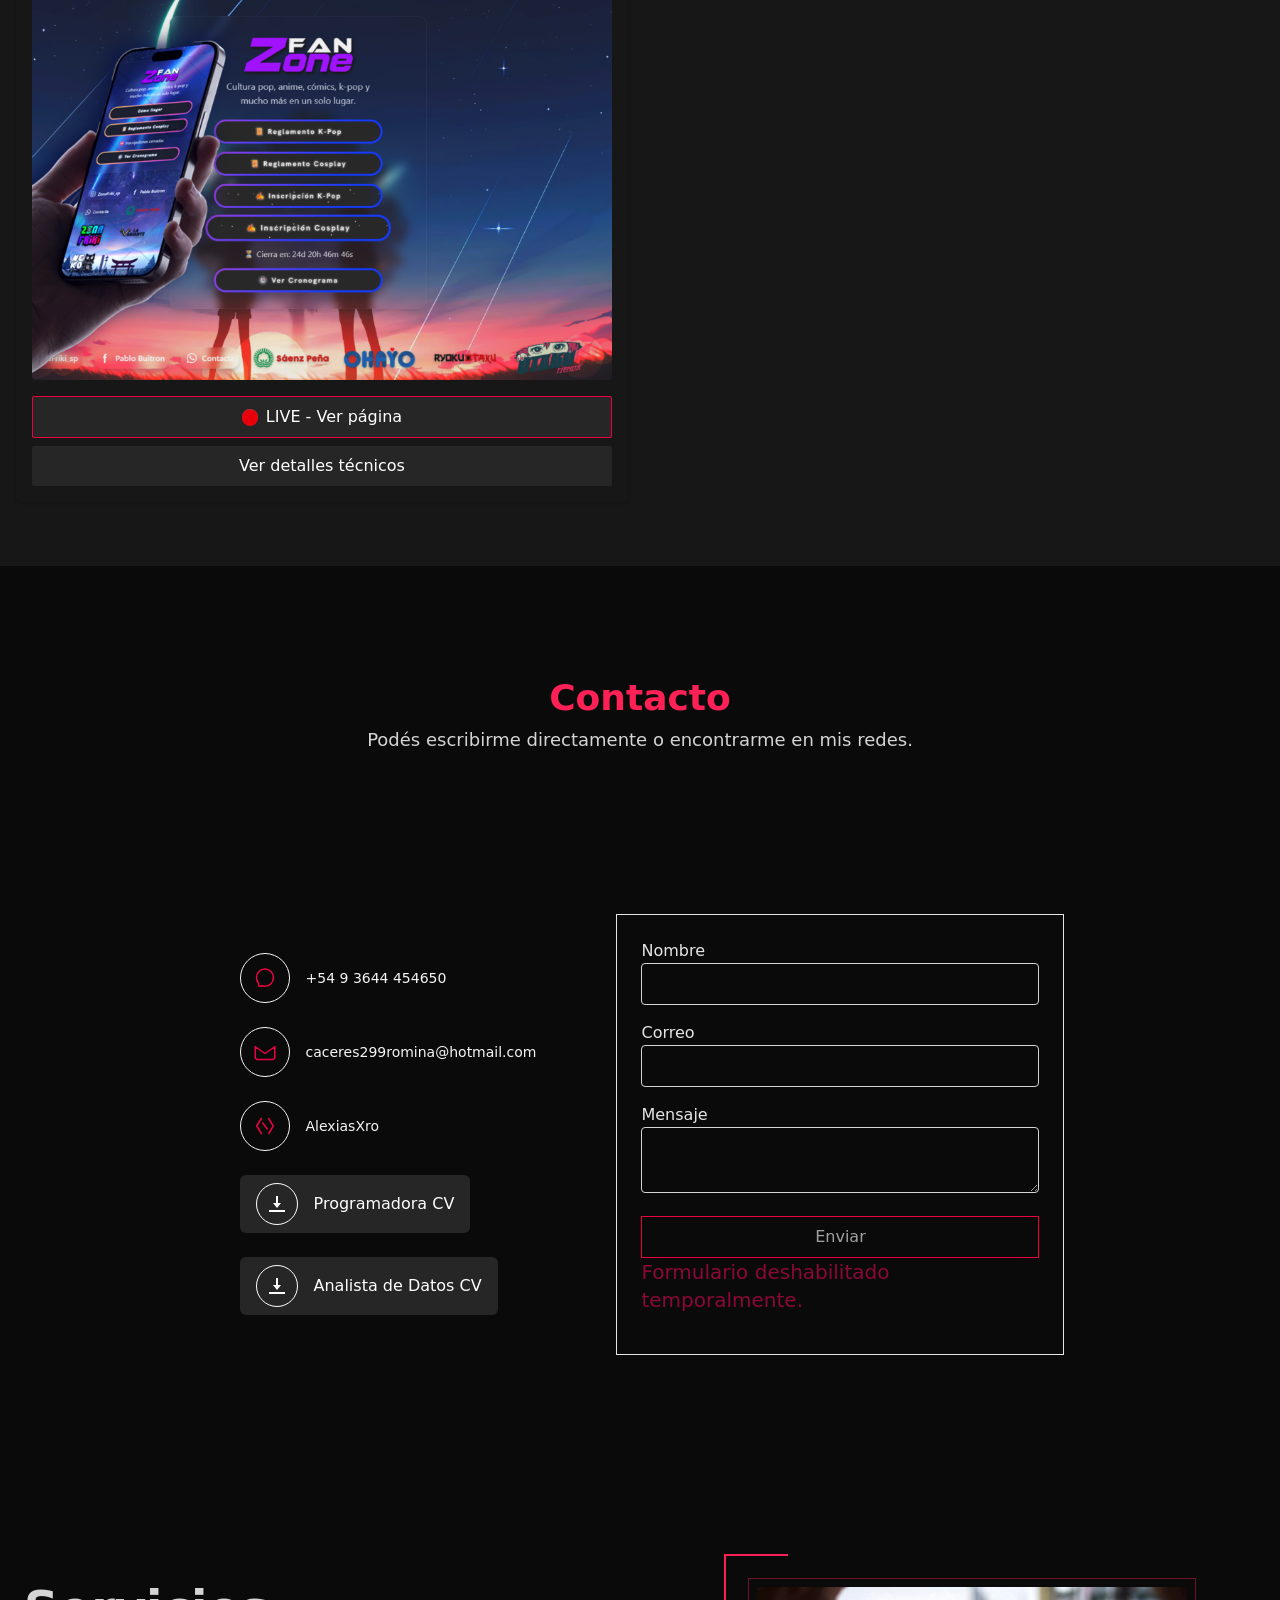
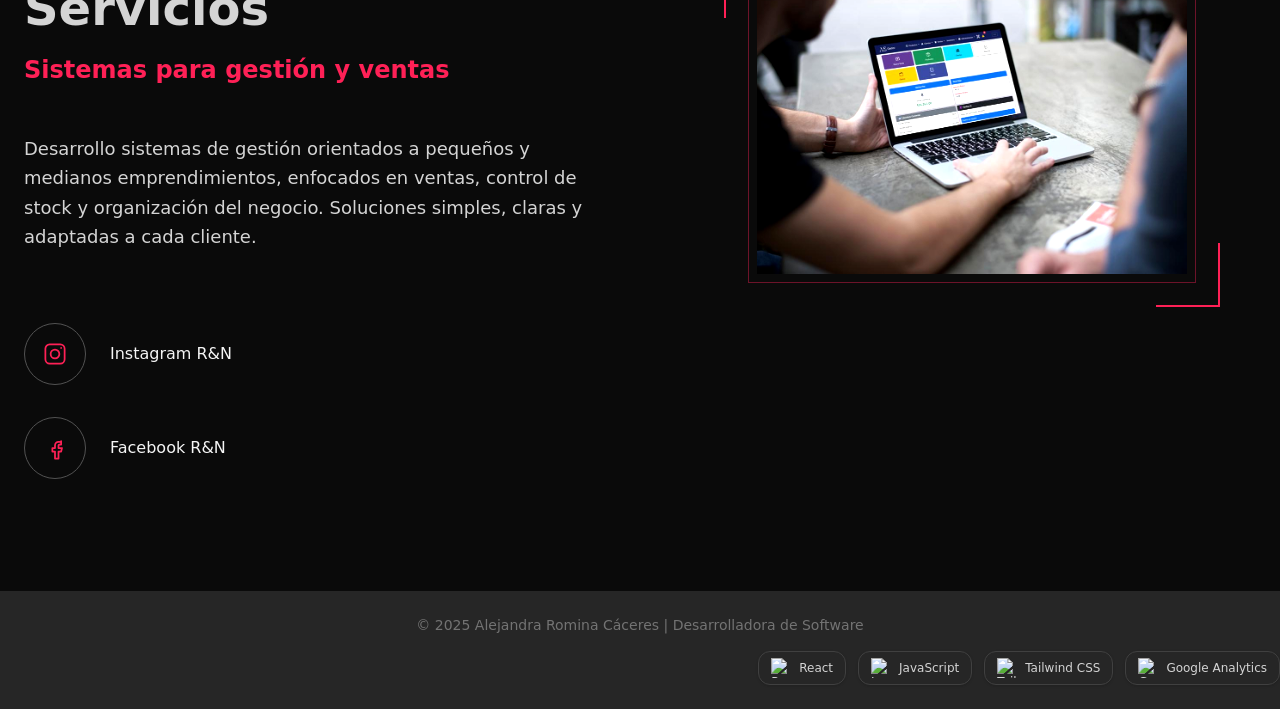
==== commit c9a13ec8: "Refactor code structure for improved readability and maintainability" ====
--- a/index.html
+++ b/index.html
@@ -11,10 +11,10 @@
 
     gtag('config', 'G-7Z6G8LFJYQ');
   </script>
-
+<link rel="icon" type="image/png" sizes="512x512" href="/android-chrome-512x512.png">
   <meta charset="UTF-8" />
   <meta name="viewport" content="width=device-width, initial-scale=1.0" />
-  <title>Mi Portafolio - A.Romina Caceres</title>
+  <title>R&N|sistemas</title>
   <link href="./tailwind.css" rel="stylesheet" />
   <!-- AOS CSS -->
   <link href="https://unpkg.com/aos@2.3.1/dist/aos.css" rel="stylesheet">
@@ -33,9 +33,13 @@
     <div class="max-w-7xl mx-auto flex items-center justify-between">
 
       <!-- Logo / Nombre -->
-      <span class="text-white text-xl font-semibold">
-        Alexias
-      </span>
+      <a href="#home" class="flex items-center">
+  <img 
+    src="img/logoriin.png" 
+    alt="Logo Alexias"
+    class="h-10 w-auto"
+  >
+</a>
 
       <!-- Botón hamburguesa (mobile) -->
       <button id="menu-btn" class="md:hidden text-neutral-300 focus:outline-none">
@@ -50,8 +54,8 @@
         <li><a href="#sobre-mi" class="hover:text-rose-500">Sobre mí</a></li>
         <li><a href="#proyectos" class="hover:text-rose-500">Proyectos</a></li>
         <li><a href="#habilidades" class="hover:text-rose-500">Habilidades</a></li>
-        <li><a href="#emprendimiento" class="hover:text-rose-500">Emprendimiento</a></li>
         <li><a href="#contacto" class="hover:text-rose-500">Contacto</a></li>
+        <li><a href="#servicio" class="hover:text-rose-500">Servicios</a></li>
       </ul>
     </div>
 
@@ -62,12 +66,19 @@
       <li><a href="#sobre-mi" class="block hover:text-rose-500">Sobre mí</a></li>
       <li><a href="#proyectos" class="block hover:text-rose-500">Proyectos</a></li>
       <li><a href="#habilidades" class="block hover:text-rose-500">Habilidades</a></li>
-      <li><a href="#emprendimiento" class="block hover:text-rose-500">Emprendimiento</a></li>
       <li><a href="#contacto" class="block hover:text-rose-500">Contacto</a></li>
+      <li><a href="#servicio" class="block hover:text-rose-500">Servicios</a></li>
     </ul>
   </nav>
 
-
+<script>
+  const menuBtn = document.getElementById('menu-btn');
+  const menuMobile = document.getElementById('menu-mobile');
+
+  menuBtn.addEventListener('click', () => {
+    menuMobile.classList.toggle('hidden'); // alterna mostrar/ocultar
+  });
+</script>
   <main class="flex flex-col ">
 
 
@@ -90,6 +101,7 @@
 
 
     </section>
+
 
 
     <!-- Sección 1: Valores personales -->
@@ -170,289 +182,247 @@
       </div>
     </section>
 
-    <!-- Sección 2: Skills técnicas -->
-    <section id="habilidades" class="bg-neutral-950 text-neutral-400 py-16">
-
-      <div class="max-w-6xl mx-auto px-4">
-
-        <div class="flex flex-col md:flex-row items-center justify-between min-h-[500px]">
-
-          <!-- Texto -->
-          <!-- Contenedor izquierdo: texto -->
-          <div class="md:w-1/2 w-full mb-10 md:mb-0 px-8">
-            <h1 class="text-4xl font-bold text-neutral-300 mb-4">Mis Tecnologías</h1>
-            <h2 class="text-2xl font-semibold text-rose-500 mb-2">Conocimiento técnico y herramientas</h2>
-            <p class="text-neutral-300 text-lg">
-              Manejo tecnologías de frontend, backend y diseño con enfoque en la eficiencia, organización y trabajo en
-              equipo.
-              Me gusta analizar, entender al cliente y desarrollar soluciones funcionales, siempre aprendiendo y
-              adaptándome.
-            </p>
-          </div>
-
-          <!-- Contenedor derecho: gráfico de barras -->
-          <div class="md:w-1/2 w-full px-8">
-
-            <div id="skills-bars" class="grid grid-cols-1 sm:grid-cols-2 lg:grid-cols-3 gap-6">
-
-              <!-- Backend -->
-
-
-              <!-- PHP -->
-              <div>
-                <p class="mb-1">PHP</p>
-                <div class="w-full bg-neutral-700 rounded-full h-1 overflow-hidden">
-                  <div class="bg-rose-500 h-1 rounded-full bar-fill" data-width="75%"></div>
-                </div>
-              </div>
-
-              <!-- Laravel -->
-              <div>
-                <p class="mb-1">Laravel</p>
-                <div class="w-full bg-neutral-700 rounded-full h-1 overflow-hidden">
-                  <div class="bg-rose-500 h-1 rounded-full bar-fill" data-width="80%"></div>
-                </div>
-              </div>
-
-              <!-- Python -->
-              <div>
-                <p class="mb-1">Python</p>
-                <div class="w-full bg-neutral-700 rounded-full h-1 overflow-hidden">
-                  <div class="bg-rose-500 h-1 rounded-full bar-fill" data-width="65%"></div>
-                </div>
-              </div>
-
-              <!-- Django -->
-              <div>
-                <p class="mb-1">Django</p>
-                <div class="w-full bg-neutral-700 rounded-full h-1 overflow-hidden">
-                  <div class="bg-rose-500 h-1 rounded-full bar-fill" data-width="70%"></div>
-                </div>
-              </div>
-
-              <!-- MySQL -->
-              <div>
-                <p class="mb-1">MySQL</p>
-                <div class="w-full bg-neutral-700 rounded-full h-1 overflow-hidden">
-                  <div class="bg-rose-500 h-1 rounded-full bar-fill" data-width="80%"></div>
-                </div>
-              </div>
-
-              <!-- SQLite / MariaDB -->
-              <div>
-                <p class="mb-1">MariaDB / SQLite</p>
-                <div class="w-full bg-neutral-700 rounded-full h-1 overflow-hidden">
-                  <div class="bg-rose-500 h-1 rounded-full bar-fill" data-width="70%"></div>
-                </div>
-              </div>
-
-
-              <!-- Frontend -->
-              <!-- HTML5 -->
-              <div>
-                <p class="mb-1">HTML5</p>
-                <div class="w-full bg-neutral-700 rounded-full h-1 overflow-hidden">
-                  <div class="bg-rose-500 h-1 rounded-full bar-fill" data-width="90%"></div>
-                </div>
-              </div>
-
-              <!-- CSS3 -->
-              <div>
-                <p class="mb-1">CSS3</p>
-                <div class="w-full bg-neutral-700 rounded-full h-1 overflow-hidden">
-                  <div class="bg-rose-500 h-1 rounded-full bar-fill" data-width="85%"></div>
-                </div>
-              </div>
-
-              <!-- JavaScript -->
-              <div>
-                <p class="mb-1">JavaScript</p>
-                <div class="w-full bg-neutral-700 rounded-full h-1 overflow-hidden">
-                  <div class="bg-rose-500 h-1 rounded-full bar-fill" data-width="80%"></div>
-                </div>
-              </div>
-
-              <!-- Tailwind CSS -->
-              <div>
-                <p class="mb-1">Tailwind CSS</p>
-                <div class="w-full bg-neutral-700 rounded-full h-1 overflow-hidden">
-                  <div class="bg-rose-500 h-1 rounded-full bar-fill" data-width="85%"></div>
-                </div>
-              </div>
-
-              <!-- Bootstrap -->
-              <div>
-                <p class="mb-1">Bootstrap</p>
-                <div class="w-full bg-neutral-700 rounded-full h-1 overflow-hidden">
-                  <div class="bg-rose-500 h-1 rounded-full bar-fill" data-width="80%"></div>
-                </div>
-              </div>
-
-              <!-- HTMX -->
-              <div>
-                <p class="mb-1">HTMX</p>
-                <div class="w-full bg-neutral-700 rounded-full h-1 overflow-hidden">
-                  <div class="bg-rose-500 h-1 rounded-full bar-fill" data-width="70%"></div>
-                </div>
-              </div>
-              <!-- React -->
-              <div>
-                <p class="mb-1">React</p>
-                <div class="w-full bg-neutral-700 rounded-full h-1 overflow-hidden">
-                  <div class="bg-rose-500 h-1 rounded-full bar-fill" data-width="75%"></div>
-                </div>
-              </div>
-              <!-- Scrum / Kanban -->
-              <div>
-                <p class="mb-1">Scrum / Kanban</p>
-                <div class="w-full bg-neutral-700 rounded-full h-1 overflow-hidden">
-                  <div class="bg-rose-500 h-1 rounded-full bar-fill" data-width="80%"></div>
-                </div>
-              </div>
-
-              <!-- Git / GitHub -->
-              <div>
-                <p class="mb-1">Git / GitHub</p>
-                <div class="w-full bg-neutral-700 rounded-full h-1 overflow-hidden">
-                  <div class="bg-rose-500 h-1 rounded-full bar-fill" data-width="85%"></div>
-                </div>
-              </div>
-
-
-
-              <!--Diseño-->
-              <!-- Figma -->
-              <div>
-                <p class="mb-1">Figma</p>
-                <div class="w-full bg-neutral-700 rounded-full h-1 overflow-hidden">
-                  <div class="bg-rose-500 h-1 rounded-full bar-fill" data-width="85%"></div>
-                </div>
-              </div>
-
-              <!-- Adobe Illustrator -->
-              <div>
-                <p class="mb-1">Adobe Illustrator</p>
-                <div class="w-full bg-neutral-700 rounded-full h-1 overflow-hidden">
-                  <div class="bg-rose-500 h-1 rounded-full bar-fill" data-width="70%"></div>
-                </div>
-              </div>
-
-              <!-- Photoshop -->
-              <div>
-                <p class="mb-1">Adobe Photoshop</p>
-                <div class="w-full bg-neutral-700 rounded-full h-1 overflow-hidden">
-                  <div class="bg-rose-500 h-1 rounded-full bar-fill" data-width="65%"></div>
-                </div>
-              </div>
-            </div>
-
-
-          </div>
+   <!-- Sección: Skills técnicas y analista de sistemas -->
+<section id="habilidades" class="bg-neutral-950 text-neutral-400 py-16">
+
+  <div class="max-w-6xl mx-auto px-4">
+
+    <div class="flex flex-col md:flex-row items-center justify-between min-h-[500px]">
+
+      <!-- Texto -->
+      <div class="md:w-1/2 w-full mb-10 md:mb-0 px-8">
+        <h1 class="text-4xl font-bold text-neutral-300 mb-4">Mis Habilidades</h1>
+        <h2 class="text-2xl font-semibold text-rose-500 mb-2">Conocimiento técnico y herramientas</h2>
+        <p class="text-neutral-300 text-lg">
+          Manejo tecnologías de frontend, backend, diseño y análisis de sistemas con enfoque en eficiencia, organización y trabajo en equipo.
+        </p>
+      </div>
+
+      <!-- Gráfico de barras -->
+      <div class="md:w-1/2 w-full px-8">
+
+        <!-- DESKTOP: grid completo -->
+        <div class="hidden md:grid grid-cols-1 sm:grid-cols-2 lg:grid-cols-3 gap-6">
+
+          <!-- Frontend -->
+          <div>
+            <p class="mb-1">HTML5</p>
+            <div class="w-full bg-neutral-700 rounded-full h-1 overflow-hidden">
+              <div class="bg-rose-500 h-1 rounded-full bar-fill" data-width="90%"></div>
+            </div>
+          </div>
+          <div>
+            <p class="mb-1">CSS3</p>
+            <div class="w-full bg-neutral-700 rounded-full h-1 overflow-hidden">
+              <div class="bg-rose-500 h-1 rounded-full bar-fill" data-width="85%"></div>
+            </div>
+          </div>
+          <div>
+            <p class="mb-1">JavaScript</p>
+            <div class="w-full bg-neutral-700 rounded-full h-1 overflow-hidden">
+              <div class="bg-rose-500 h-1 rounded-full bar-fill" data-width="80%"></div>
+            </div>
+          </div>
+          <div>
+            <p class="mb-1">Tailwind CSS</p>
+            <div class="w-full bg-neutral-700 rounded-full h-1 overflow-hidden">
+              <div class="bg-rose-500 h-1 rounded-full bar-fill" data-width="85%"></div>
+            </div>
+          </div>
+          <div>
+            <p class="mb-1">Bootstrap</p>
+            <div class="w-full bg-neutral-700 rounded-full h-1 overflow-hidden">
+              <div class="bg-rose-500 h-1 rounded-full bar-fill" data-width="80%"></div>
+            </div>
+          </div>
+
+          <!-- Backend -->
+          <div>
+            <p class="mb-1">PHP</p>
+            <div class="w-full bg-neutral-700 rounded-full h-1 overflow-hidden">
+              <div class="bg-rose-500 h-1 rounded-full bar-fill" data-width="75%"></div>
+            </div>
+          </div>
+          <div>
+            <p class="mb-1">Laravel</p>
+            <div class="w-full bg-neutral-700 rounded-full h-1 overflow-hidden">
+              <div class="bg-rose-500 h-1 rounded-full bar-fill" data-width="80%"></div>
+            </div>
+          </div>
+          <div>
+            <p class="mb-1">Python</p>
+            <div class="w-full bg-neutral-700 rounded-full h-1 overflow-hidden">
+              <div class="bg-rose-500 h-1 rounded-full bar-fill" data-width="65%"></div>
+            </div>
+          </div>
+          <div>
+            <p class="mb-1">Django</p>
+            <div class="w-full bg-neutral-700 rounded-full h-1 overflow-hidden">
+              <div class="bg-rose-500 h-1 rounded-full bar-fill" data-width="70%"></div>
+            </div>
+          </div>
+
+          <!-- Analista / Bases de datos -->
+          <div>
+            <p class="mb-1">SQL</p>
+            <div class="w-full bg-neutral-700 rounded-full h-1 overflow-hidden">
+              <div class="bg-rose-500 h-1 rounded-full bar-fill" data-width="90%"></div>
+            </div>
+          </div>
+          <div>
+            <p class="mb-1">Pandas</p>
+            <div class="w-full bg-neutral-700 rounded-full h-1 overflow-hidden">
+              <div class="bg-rose-500 h-1 rounded-full bar-fill" data-width="85%"></div>
+            </div>
+          </div>
+          <div>
+            <p class="mb-1">Power BI</p>
+            <div class="w-full bg-neutral-700 rounded-full h-1 overflow-hidden">
+              <div class="bg-rose-500 h-1 rounded-full bar-fill" data-width="80%"></div>
+            </div>
+          </div>
+          <div>
+            <p class="mb-1">Excel Avanzado</p>
+            <div class="w-full bg-neutral-700 rounded-full h-1 overflow-hidden">
+              <div class="bg-rose-500 h-1 rounded-full bar-fill" data-width="85%"></div>
+            </div>
+          </div>
+
         </div>
 
-      </div>
-    </section>
-    <script>
-      document.addEventListener("DOMContentLoaded", () => {
-        const bars = document.querySelectorAll(".bar-fill");
-
-        const observer = new IntersectionObserver((entries, observer) => {
-          entries.forEach(entry => {
-            if (entry.isIntersecting) {
-              const bar = entry.target;
-              const width = bar.dataset.width;
-              bar.style.transition = "width 1.5s ease-out";
-              bar.style.width = width;
-              observer.unobserve(bar); // Solo una vez
-            }
-          });
-        }, {
-          threshold: 0.4 // cuando el 40% sea visible
-        });
-
-        bars.forEach(bar => {
-          bar.style.width = "0"; // Reset inicial
-          observer.observe(bar);
-        });
-      });
-    </script>
-
-    <!-- Sección: Skills Analista de Sistemas -->
-    <section id="habilidades" class="bg-neutral-850 text-neutral-400 py-16">
-
-      <div class="max-w-6xl mx-auto px-4">
-
-        <div class="flex flex-col md:flex-row items-center justify-between min-h-[500px]">
-
-          <!-- Texto -->
-          <div class="md:w-1/2 w-full mb-10 md:mb-0 px-8">
-            <h1 class="text-4xl font-bold text-neutral-300 mb-4">Competencias en Sistemas</h1>
-            <h2 class="text-2xl font-semibold text-rose-500 mb-2">Analista de Datos y Sistemas</h2>
-            <p class="text-neutral-300 text-lg">
-              Experiencia en análisis de datos, gestión de bases de datos y visualización de información para la toma de
-              decisiones.
-              Manejo herramientas de programación, modelado y reporting con enfoque en eficiencia y claridad.
-            </p>
-          </div>
-
-          <!-- Gráfico de barras -->
-          <div class="md:w-1/2 w-full px-8">
-
-            <div id="skills-bars" class="grid grid-cols-1 sm:grid-cols-2 lg:grid-cols-3 gap-6">
-
-              <!-- SQL -->
-              <div>
-                <p class="mb-1">SQL</p>
-                <div class="w-full bg-neutral-700 rounded-full h-1 overflow-hidden">
-                  <div class="bg-rose-500 h-1 rounded-full bar-fill" data-width="90%"></div>
-                </div>
-              </div>
-
-              <!-- Pandas -->
-              <div>
-                <p class="mb-1">Pandas</p>
-                <div class="w-full bg-neutral-700 rounded-full h-1 overflow-hidden">
-                  <div class="bg-rose-500 h-1 rounded-full bar-fill" data-width="85%"></div>
-                </div>
-              </div>
-
-              <!-- Power BI -->
-              <div>
-                <p class="mb-1">Power BI</p>
-                <div class="w-full bg-neutral-700 rounded-full h-1 overflow-hidden">
-                  <div class="bg-rose-500 h-1 rounded-full bar-fill" data-width="80%"></div>
-                </div>
-              </div>
-
-              <!-- Excel Avanzado -->
-              <div>
-                <p class="mb-1">Excel Avanzado</p>
-                <div class="w-full bg-neutral-700 rounded-full h-1 overflow-hidden">
-                  <div class="bg-rose-500 h-1 rounded-full bar-fill" data-width="85%"></div>
-                </div>
-              </div>
-
-              <!-- Python -->
-              <div>
-                <p class="mb-1">Python</p>
-                <div class="w-full bg-neutral-700 rounded-full h-1 overflow-hidden">
-                  <div class="bg-rose-500 h-1 rounded-full bar-fill" data-width="75%"></div>
-                </div>
-              </div>
-
-              <!-- Documentación / UML -->
-              <div>
-                <p class="mb-1">Documentación / UML</p>
-                <div class="w-full bg-neutral-700 rounded-full h-1 overflow-hidden">
-                  <div class="bg-rose-500 h-1 rounded-full bar-fill" data-width="70%"></div>
-                </div>
-              </div>
-
-            </div>
-          </div>
+        <!-- MOBILE: acordeón -->
+        <div class="md:hidden">
+
+          <!-- Frontend -->
+          <button class="accordion-btn w-full text-left p-2 bg-neutral-800 text-neutral-200 mb-2 rounded">Frontend</button>
+          <div class="accordion-content hidden space-y-3 mb-4">
+            <div>
+              <p class="mb-1">HTML5</p>
+              <div class="w-full bg-neutral-700 rounded-full h-1 overflow-hidden">
+                <div class="bg-rose-500 h-1 rounded-full bar-fill" data-width="90%"></div>
+              </div>
+            </div>
+            <div>
+              <p class="mb-1">CSS3</p>
+              <div class="w-full bg-neutral-700 rounded-full h-1 overflow-hidden">
+                <div class="bg-rose-500 h-1 rounded-full bar-fill" data-width="85%"></div>
+              </div>
+            </div>
+            <div>
+              <p class="mb-1">JavaScript</p>
+              <div class="w-full bg-neutral-700 rounded-full h-1 overflow-hidden">
+                <div class="bg-rose-500 h-1 rounded-full bar-fill" data-width="80%"></div>
+              </div>
+            </div>
+            <div>
+              <p class="mb-1">Tailwind CSS</p>
+              <div class="w-full bg-neutral-700 rounded-full h-1 overflow-hidden">
+                <div class="bg-rose-500 h-1 rounded-full bar-fill" data-width="85%"></div>
+              </div>
+            </div>
+            <div>
+              <p class="mb-1">Bootstrap</p>
+              <div class="w-full bg-neutral-700 rounded-full h-1 overflow-hidden">
+                <div class="bg-rose-500 h-1 rounded-full bar-fill" data-width="80%"></div>
+              </div>
+            </div>
+          </div>
+
+          <!-- Backend -->
+          <button class="accordion-btn w-full text-left p-2 bg-neutral-800 text-neutral-200 mb-2 rounded">Backend</button>
+          <div class="accordion-content hidden space-y-3 mb-4">
+            <div>
+              <p class="mb-1">PHP</p>
+              <div class="w-full bg-neutral-700 rounded-full h-1 overflow-hidden">
+                <div class="bg-rose-500 h-1 rounded-full bar-fill" data-width="75%"></div>
+              </div>
+            </div>
+            <div>
+              <p class="mb-1">Laravel</p>
+              <div class="w-full bg-neutral-700 rounded-full h-1 overflow-hidden">
+                <div class="bg-rose-500 h-1 rounded-full bar-fill" data-width="80%"></div>
+              </div>
+            </div>
+            <div>
+              <p class="mb-1">Python</p>
+              <div class="w-full bg-neutral-700 rounded-full h-1 overflow-hidden">
+                <div class="bg-rose-500 h-1 rounded-full bar-fill" data-width="65%"></div>
+              </div>
+            </div>
+            <div>
+              <p class="mb-1">Django</p>
+              <div class="w-full bg-neutral-700 rounded-full h-1 overflow-hidden">
+                <div class="bg-rose-500 h-1 rounded-full bar-fill" data-width="70%"></div>
+              </div>
+            </div>
+          </div>
+
+          <!-- Analista / Bases de datos -->
+          <button class="accordion-btn w-full text-left p-2 bg-neutral-800 text-neutral-200 mb-2 rounded">Analista / DB</button>
+          <div class="accordion-content hidden space-y-3 mb-4">
+            <div>
+              <p class="mb-1">SQL</p>
+              <div class="w-full bg-neutral-700 rounded-full h-1 overflow-hidden">
+                <div class="bg-rose-500 h-1 rounded-full bar-fill" data-width="90%"></div>
+              </div>
+            </div>
+            <div>
+              <p class="mb-1">Pandas</p>
+              <div class="w-full bg-neutral-700 rounded-full h-1 overflow-hidden">
+                <div class="bg-rose-500 h-1 rounded-full bar-fill" data-width="85%"></div>
+              </div>
+            </div>
+            <div>
+              <p class="mb-1">Power BI</p>
+              <div class="w-full bg-neutral-700 rounded-full h-1 overflow-hidden">
+                <div class="bg-rose-500 h-1 rounded-full bar-fill" data-width="80%"></div>
+              </div>
+            </div>
+            <div>
+              <p class="mb-1">Excel Avanzado</p>
+              <div class="w-full bg-neutral-700 rounded-full h-1 overflow-hidden">
+                <div class="bg-rose-500 h-1 rounded-full bar-fill" data-width="85%"></div>
+              </div>
+            </div>
+          </div>
+
         </div>
       </div>
-    </section>
+    </div>
+  </div>
+</section>
+
+<!-- JS: Animación y acordeón -->
+<script>
+  document.addEventListener("DOMContentLoaded", () => {
+    // Animación barras
+    const bars = document.querySelectorAll(".bar-fill");
+    const observer = new IntersectionObserver((entries, observer) => {
+      entries.forEach(entry => {
+        if (entry.isIntersecting) {
+          const bar = entry.target;
+          const width = bar.dataset.width;
+          bar.style.transition = "width 1.5s ease-out";
+          bar.style.width = width;
+          observer.unobserve(bar);
+        }
+      });
+    }, { threshold: 0.4 });
+    bars.forEach(bar => {
+      bar.style.width = "0";
+      observer.observe(bar);
+    });
+
+    // Acordeón móvil
+    const accBtns = document.querySelectorAll(".accordion-btn");
+    accBtns.forEach(btn => {
+      btn.addEventListener("click", () => {
+        const content = btn.nextElementSibling;
+        content.classList.toggle("hidden");
+      });
+    });
+  });
+</script>
 
 
 
@@ -1103,6 +1073,105 @@
             </div>
           </div>
     </section>
+
+
+    <!-- Sección: Servicios -->
+<!-- Sección: Servicios -->
+<!-- Sección: Servicios -->
+<section id="servicio" class="bg-neutral-950 text-neutral-400 py-28">
+
+  <div class="max-w-7xl mx-auto px-6">
+
+    <div class="flex flex-col md:flex-row items-center md:items-start gap-24">
+
+      <!-- Columna izquierda -->
+      <div class="md:w-1/2 w-full space-y-12">
+
+        <!-- Títulos -->
+        <div class="space-y-4">
+          <h1 class="text-5xl font-bold text-neutral-300 leading-tight">
+            Servicios
+          </h1>
+          <h2 class="text-2xl font-semibold text-rose-500">
+            Sistemas para gestión y ventas
+          </h2>
+        </div>
+
+        <!-- Texto -->
+        <p class="text-neutral-300 text-lg leading-relaxed max-w-xl">
+          Desarrollo sistemas de gestión orientados a pequeños y medianos emprendimientos,
+          enfocados en ventas, control de stock y organización del negocio.
+          Soluciones simples, claras y adaptadas a cada cliente.
+        </p>
+
+        <!-- Redes -->
+        <div class="space-y-8 pt-6">
+
+          <a href="https://www.instagram.com/riin.info/" target="_blank" rel="noopener noreferrer"
+            class="flex items-center gap-6 hover:text-rose-400 transition-transform hover:scale-105">
+            <div class="border border-neutral-600 rounded-full p-4">
+              <svg xmlns="http://www.w3.org/2000/svg" fill="none" viewBox="0 0 24 24" stroke-width="1.5"
+                stroke="currentColor" class="w-7 h-7 text-rose-500">
+                <path stroke-linecap="round" stroke-linejoin="round"
+                  d="M7.5 3.75h9A3.75 3.75 0 0 1 20.25 7.5v9a3.75 3.75 0 0 1-3.75 3.75h-9A3.75 3.75 0 0 1 3.75 16.5v-9A3.75 3.75 0 0 1 7.5 3.75z" />
+                <path stroke-linecap="round" stroke-linejoin="round"
+                  d="M15.75 12a3.75 3.75 0 1 1-7.5 0 3.75 3.75 0 0 1 7.5 0z" />
+                <path stroke-linecap="round" stroke-linejoin="round"
+                  d="M17.25 6.75h.008v.008h-.008z" />
+              </svg>
+            </div>
+            <span class="text-neutral-100 text-base">Instagram R&N</span>
+          </a>
+
+          <a href="https://www.facebook.com/profile.php?id=61582445667474" target="_blank" rel="noopener noreferrer"
+            class="flex items-center gap-6 hover:text-rose-400 transition-transform hover:scale-105">
+            <div class="border border-neutral-600 rounded-full p-4">
+              <svg xmlns="http://www.w3.org/2000/svg" fill="none" viewBox="0 0 24 24" stroke-width="1.5"
+                stroke="currentColor" class="w-7 h-7 text-rose-500">
+                <path stroke-linecap="round" stroke-linejoin="round"
+                  d="M17.25 6.75h-2.25A3 3 0 0 0 12 9.75v2.25H9.75v3H12v6h3v-6h2.25l.75-3H15V9.75c0-.414.336-.75.75-.75h1.5v-3z" />
+              </svg>
+            </div>
+            <span class="text-neutral-100 text-base">Facebook R&N</span>
+          </a>
+
+        </div>
+      </div>
+
+     <div class="md:w-1/2 w-full flex justify-center">
+
+  <div class="relative w-full max-w-md">
+
+    <!-- Líneas decorativas -->
+    <span class="absolute -top-6 -left-6 w-16 h-[2px] bg-rose-500"></span>
+    <span class="absolute -top-6 -left-6 w-[2px] h-16 bg-rose-500"></span>
+
+    <span class="absolute -bottom-6 -right-6 w-16 h-[2px] bg-rose-500"></span>
+    <span class="absolute -bottom-6 -right-6 w-[2px] h-16 bg-rose-500"></span>
+
+    <!-- Marco exterior -->
+    <div class="border border-rose-500/40 p-2">
+
+      <!-- Marco interior -->
+      <div class="">
+
+        <img 
+          src="img/Abba/abba muestra.jpeg"
+          alt="Sistema de gestión"
+          class="w-full h-auto object-cover brightness-110 contrast-110"
+        >
+
+      </div>
+    </div>
+
+  </div>
+
+</div>
+
+    </div>
+  </div>
+</section>
+
   </main>
 
 
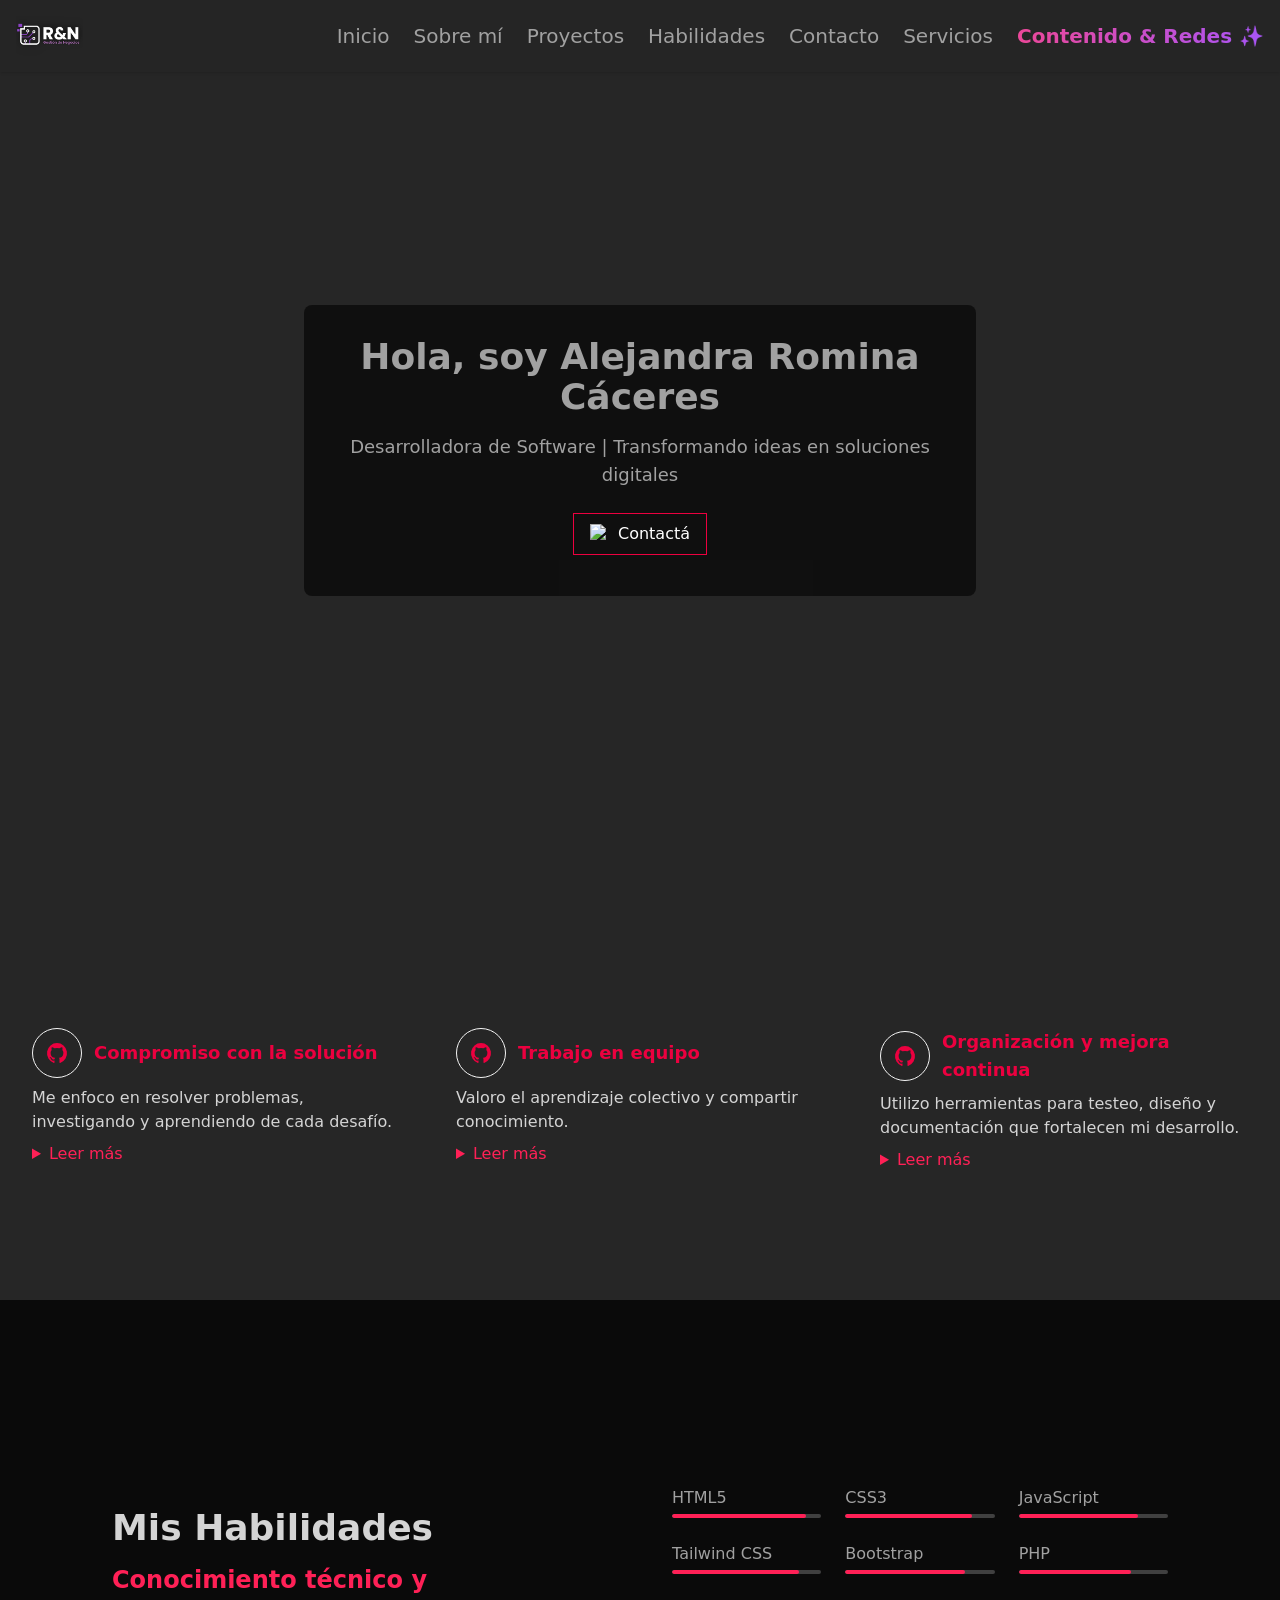
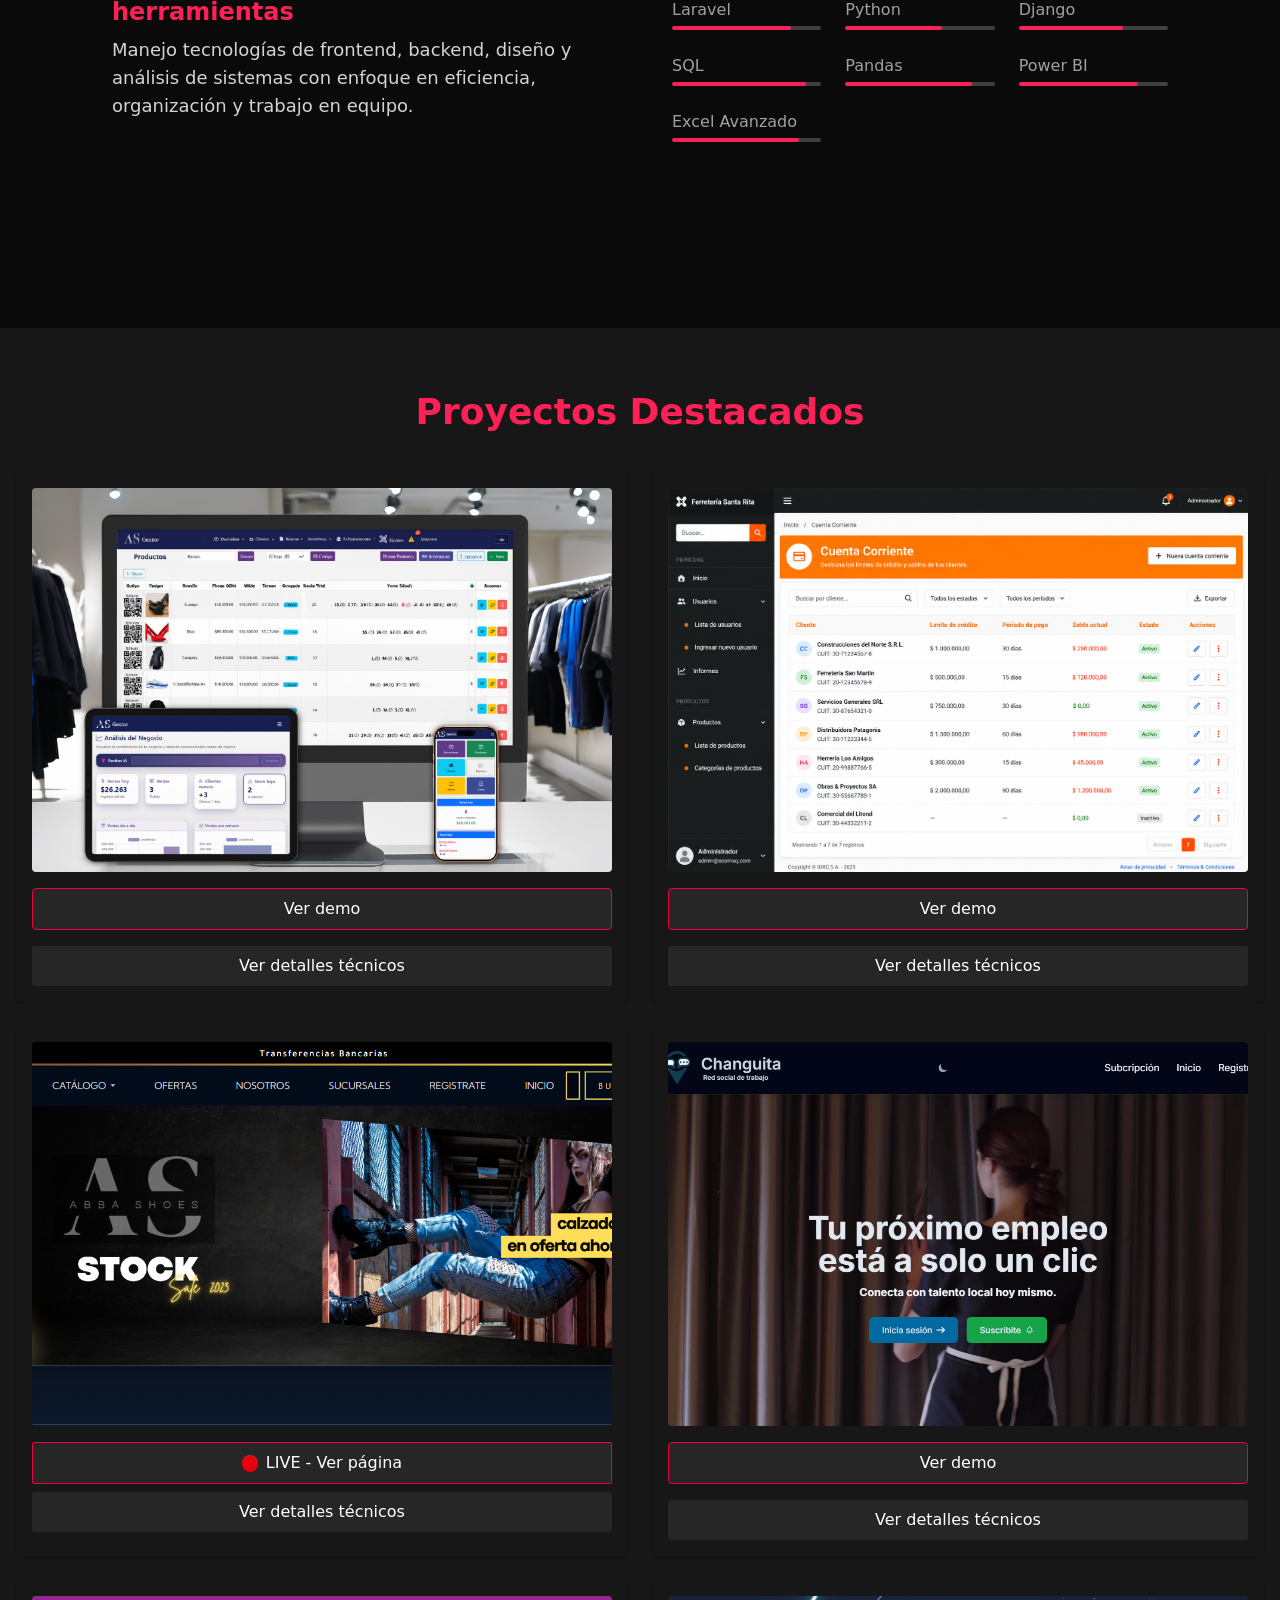
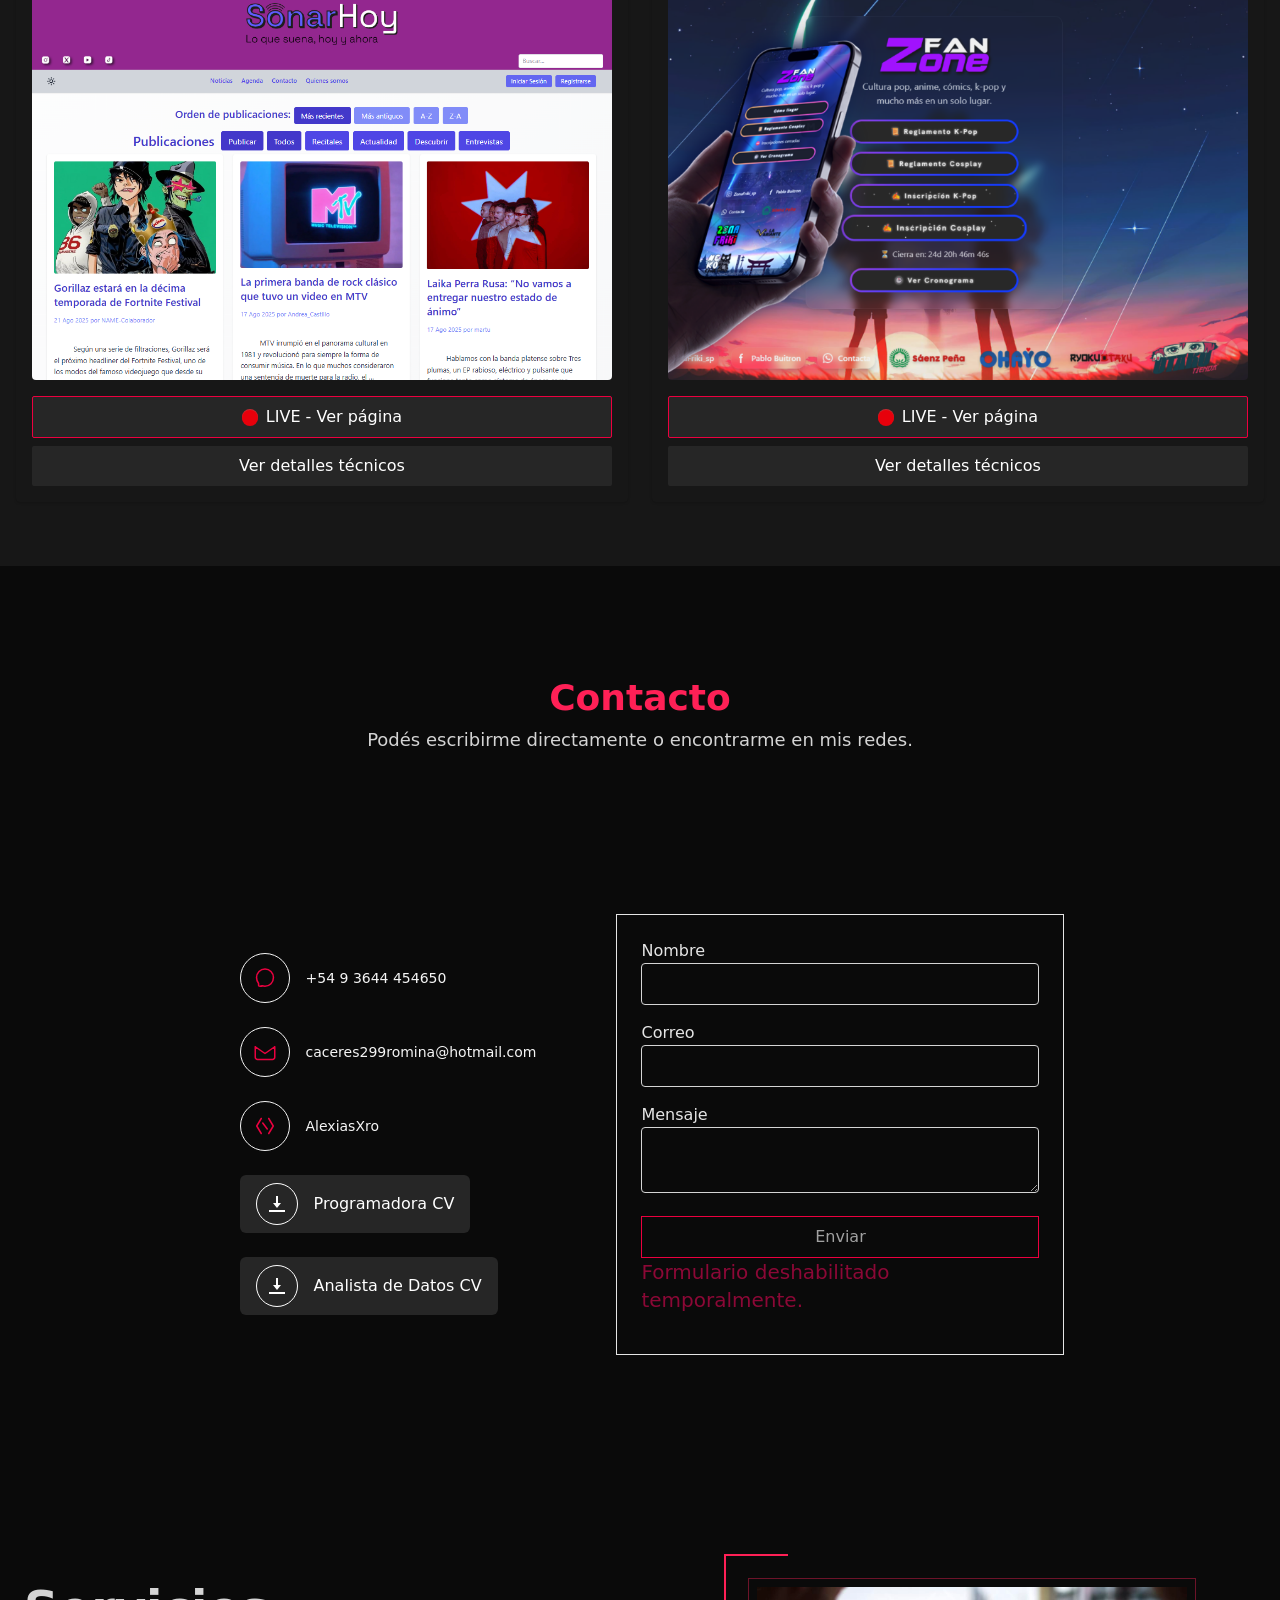
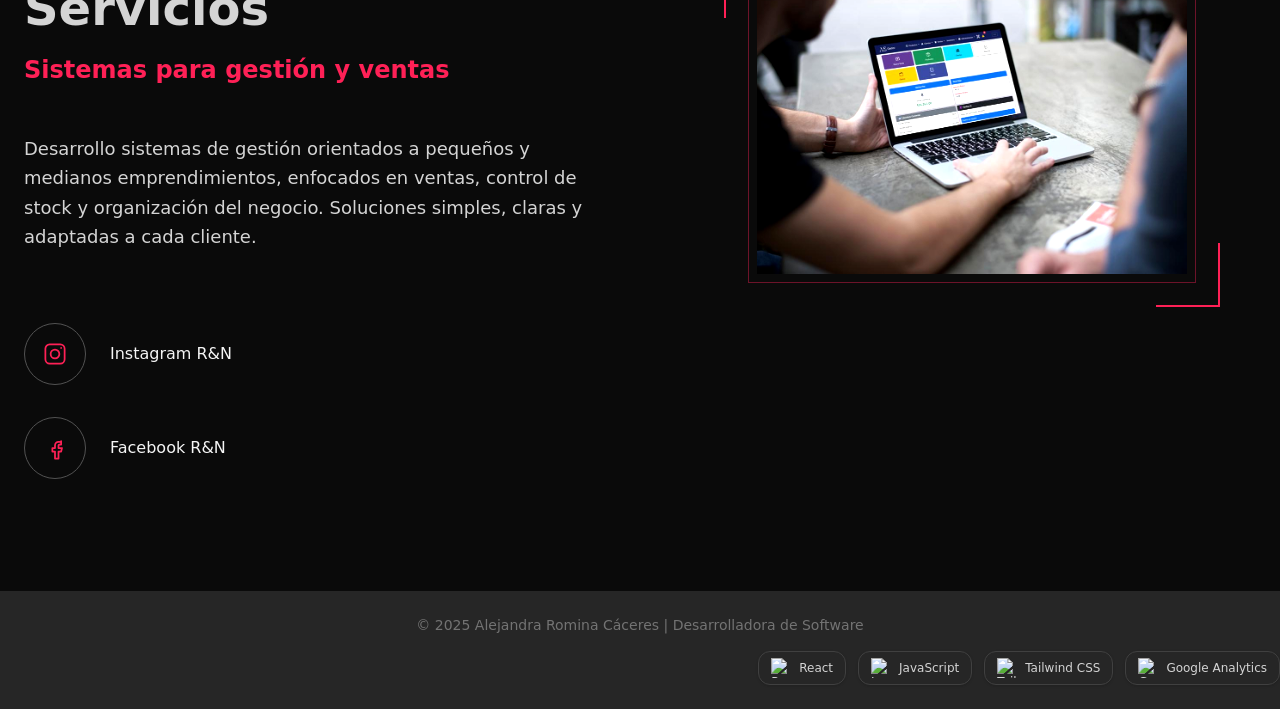
==== commit 029d689e: "Refactor code structure for improved readability and maintainability" ====
--- a/index.html
+++ b/index.html
@@ -22,6 +22,28 @@
     .touch-pinch-zoom {
       touch-action: pinch-zoom;
     }
+
+    .nav-highlight {
+      position: relative;
+      font-weight: 700;
+      background: linear-gradient(90deg, #ec4899, #a855f7, #22d3ee, #ec4899);
+      background-size: 300% auto;
+      -webkit-background-clip: text;
+      background-clip: text;
+      color: transparent;
+      animation: nav-gradient-shift 3s linear infinite, nav-pulse 2s ease-in-out infinite;
+    }
+
+    @keyframes nav-gradient-shift {
+      to {
+        background-position: 300% center;
+      }
+    }
+
+    @keyframes nav-pulse {
+      0%, 100% { transform: scale(1); }
+      50% { transform: scale(1.06); }
+    }
   </style>
 
 </head>
@@ -56,6 +78,7 @@
         <li><a href="#habilidades" class="hover:text-rose-500">Habilidades</a></li>
         <li><a href="#contacto" class="hover:text-rose-500">Contacto</a></li>
         <li><a href="#servicio" class="hover:text-rose-500">Servicios</a></li>
+        <li><a href="./contenido.html" class="nav-highlight">Contenido & Redes ✨</a></li>
       </ul>
     </div>
 
@@ -68,6 +91,7 @@
       <li><a href="#habilidades" class="block hover:text-rose-500">Habilidades</a></li>
       <li><a href="#contacto" class="block hover:text-rose-500">Contacto</a></li>
       <li><a href="#servicio" class="block hover:text-rose-500">Servicios</a></li>
+      <li><a href="./contenido.html" class="block nav-highlight">Contenido & Redes ✨</a></li>
     </ul>
   </nav>
 
@@ -622,37 +646,133 @@
             });
           </script>
 
-          <!-- Proyecto 4 (factura lite) 
+          <!-- Proyecto: Ecomaq (sistema de gestión para ferreterías) -->
           <div class="proyecto bg-neutral-900 p-4 rounded shadow relative">
-            <div class="relative">
-              <img src="https://via.placeholder.com/300x200/ff7f7f/333" alt="Proyecto Placeholder"
-                class="rounded object-contain w-full h-56 mb-4" />
-              <div id="overlay-proyecto4"
-                class="absolute inset-0 bg-rose-950/90 w-full h-56 text-neutral-300 text-md p-4 hidden rounded mb-4 flex flex-col justify-center overflow-y-auto">
-                <ul class="list-disc pl-5">
-                  <li>Aplicación web en desarrollo con Laravel 11, Blade y Tailwind CSS</li>
-                  <li>Funcionalidad principal: emisión de facturas y remitos automatizados</li>
-                  <li>Automatiza carga de información del comprador y procesos contables dentro de la factura</li>
-                  <li>Planea integración futura con AFIP o ARCA para gestión fiscal</li>
-                  <li>Cuenta con prototipos en Figma y frontend básico con suma de productos</li>
-                  <li>Actualmente en desarrollo activo, con funcionalidades en expansión</li>
+            <div class="relative w-full h-96 rounded overflow-hidden mb-4">
+              <img src="./img/Ecomaq/demo1.png" alt="Ecomaq – Módulo de cuenta corriente"
+                class="w-full h-full object-cover object-top" />
+
+              <div id="overlay-ecomaq"
+                class="absolute inset-0 bg-rose-950/90 w-full h-full text-neutral-300 text-md p-4 hidden rounded flex flex-col justify-center overflow-y-auto">
+                <ul class="list-disc pl-5 my-4">
+                  <li>Sistema de gestión <strong>fullstack</strong> para ferreterías, desarrollado con <strong>Laravel 11</strong>, <strong>Blade</strong> y <strong>Tailwind CSS</strong>.</li>
+                  <li><strong>14 módulos activos</strong>: catálogo y proveedores, compras, stock multi-depósito, ventas, cobros y caja, cuenta corriente, reportes, personal, y usuarios y seguridad.</li>
+                  <li>Carga masiva de catálogo por <strong>Excel</strong>: vincula o crea productos automáticamente desde la lista de precios de cada proveedor.</li>
+                  <li><strong>5 niveles de precio</strong> por producto, sugeridos automáticamente según la condición fiscal del cliente.</li>
+                  <li>Presupuestos convertibles en venta, <strong>caja con arqueo real</strong> y <strong>cuenta corriente (fiado)</strong> con saldo actualizado automáticamente.</li>
+                  <li><strong>4 roles de usuario</strong> con permisos granulares para acciones sensibles como cobrar, anular, ajustar stock o cerrar caja.</li>
+                  <li>Respaldado por <strong>219 pruebas automáticas</strong>. Actualmente en desarrollo activo.</li>
                 </ul>
-
               </div>
             </div>
             <div class="flex flex-col gap-2">
-              <a href="#detalle-proyecto4"
-                class="block px-4 py-2 bg-neutral-800 hover:bg-neutral-700 text-white text-center rounded-xs font-normal transition">
+              <button id="openEcomaq"
+                class="block px-4 py-2 bg-neutral-800 border border-rose-600 hover:bg-rose-900 text-white text-center rounded font-normal transition">
                 Ver demo
-              </a>
-              <button data-toggle-overlay="proyecto4"
+              </button>
+              <button data-toggle-overlay="ecomaq"
                 class="block px-4 py-2 bg-neutral-800 hover:bg-neutral-700 text-white text-center rounded-xs font-normal transition mt-2">
                 Ver detalles técnicos
               </button>
             </div>
           </div>
--->
-        
+
+          <!-- Modal Ecomaq -->
+          <div id="ecomaqModal" class="fixed inset-0 z-50 hidden">
+
+            <!-- Overlay -->
+            <div class="absolute inset-0 bg-black/80 backdrop-blur-sm"></div>
+
+            <!-- Contenedor -->
+            <div class="relative mx-auto mt-0 md:mt-10 max-w-5xl h-screen md:h-auto
+           bg-black md:bg-neutral-900 text-white
+           md:rounded-lg md:border md:border-rose-600 shadow-xl">
+
+              <!-- Header (solo desktop) -->
+              <div class="hidden md:flex items-center justify-between px-6 py-4 border-b border-neutral-700">
+                <h2 class="text-lg font-semibold">Ecomaq · Demo del sistema</h2>
+                <button id="closeEcomaq" class="text-neutral-400 hover:text-white text-xl">&times;</button>
+              </div>
+
+              <!-- Botón cerrar mobile -->
+              <button id="closeEcomaqMobile"
+                class="md:hidden absolute top-3 right-3 z-50 bg-black/70 text-white rounded-full w-10 h-10 text-xl flex items-center justify-center">
+                ✕
+              </button>
+
+              <!-- Body -->
+              <div class="p-0 md:p-6 h-full">
+
+                <!-- Carrusel -->
+                <div class="relative overflow-hidden h-full md:h-auto">
+
+                  <div id="ecomaqSlides" class="flex transition-transform duration-500 h-full">
+
+                    <img src="img/Ecomaq/demo1.png"
+                      class="w-full h-full flex-shrink-0 object-contain"
+                      alt="Ecomaq – Módulo de cuenta corriente: límites de crédito y saldos por cliente">
+
+                  </div>
+
+                  <!-- Controles -->
+                  <button id="prevEcomaq"
+                    class="absolute left-3 top-1/2 -translate-y-1/2 bg-black/60 px-4 py-3 rounded-full text-xl">
+                    ‹
+                  </button>
+
+                  <button id="nextEcomaq"
+                    class="absolute right-3 top-1/2 -translate-y-1/2 bg-black/60 px-4 py-3 rounded-full text-xl">
+                    ›
+                  </button>
+
+                </div>
+
+              </div>
+            </div>
+          </div>
+          <script>
+            document.addEventListener('DOMContentLoaded', () => {
+
+              const modal = document.getElementById('ecomaqModal');
+              const openBtn = document.getElementById('openEcomaq');
+              const closeBtn = document.getElementById('closeEcomaq');
+              const closeMobile = document.getElementById('closeEcomaqMobile');
+
+              const slides = document.getElementById('ecomaqSlides');
+              const totalSlides = slides.children.length;
+              let index = 0;
+
+              openBtn.addEventListener('click', () => {
+                modal.classList.remove('hidden');
+                index = 0;
+                updateSlide();
+              });
+
+              closeBtn?.addEventListener('click', () => {
+                modal.classList.add('hidden');
+              });
+
+              closeMobile.addEventListener('click', () => {
+                modal.classList.add('hidden');
+              });
+
+              document.getElementById('nextEcomaq').addEventListener('click', () => {
+                index = (index + 1) % totalSlides;
+                updateSlide();
+              });
+
+              document.getElementById('prevEcomaq').addEventListener('click', () => {
+                index = (index - 1 + totalSlides) % totalSlides;
+                updateSlide();
+              });
+
+              function updateSlide() {
+                slides.style.transform = `translateX(-${index * 100}%)`;
+              }
+
+            });
+          </script>
+
         <script>
           // Escucha todos los clicks en botones con data-toggle-overlay
           document.addEventListener('DOMContentLoaded', () => {
